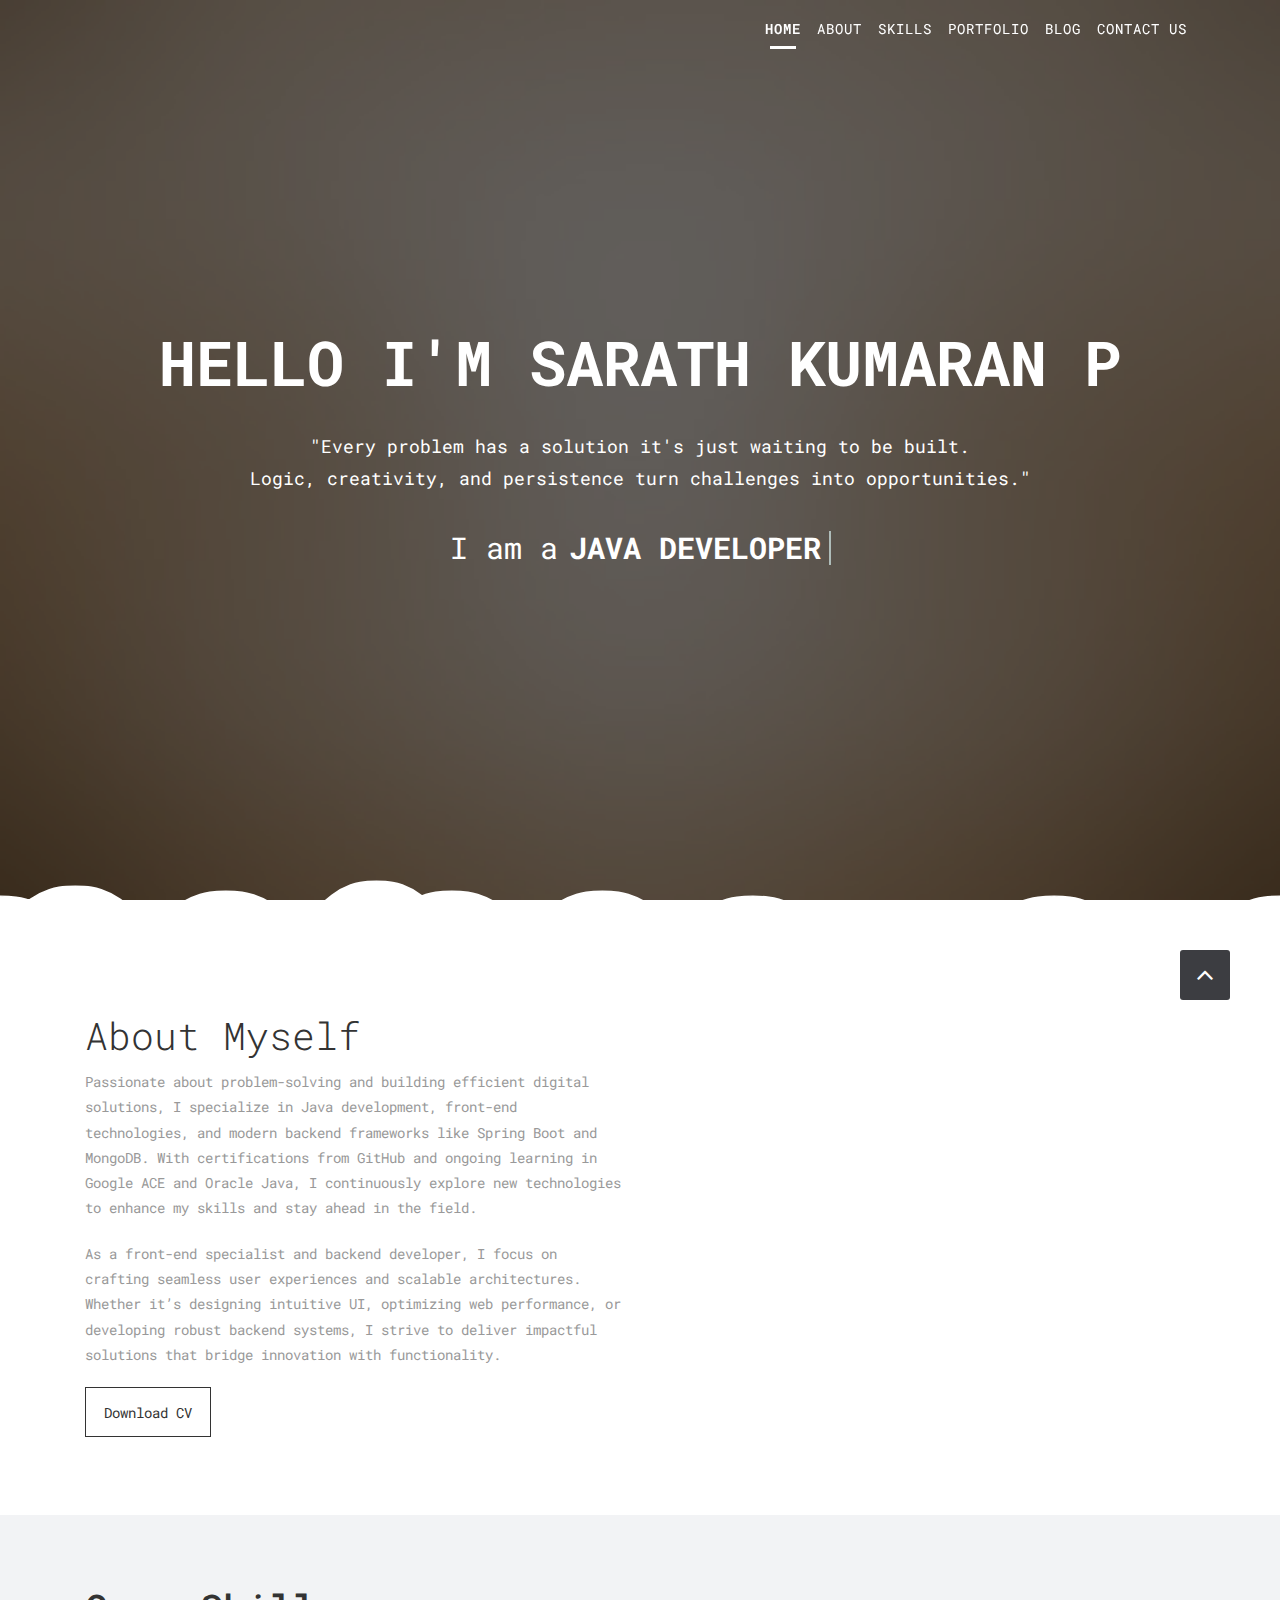
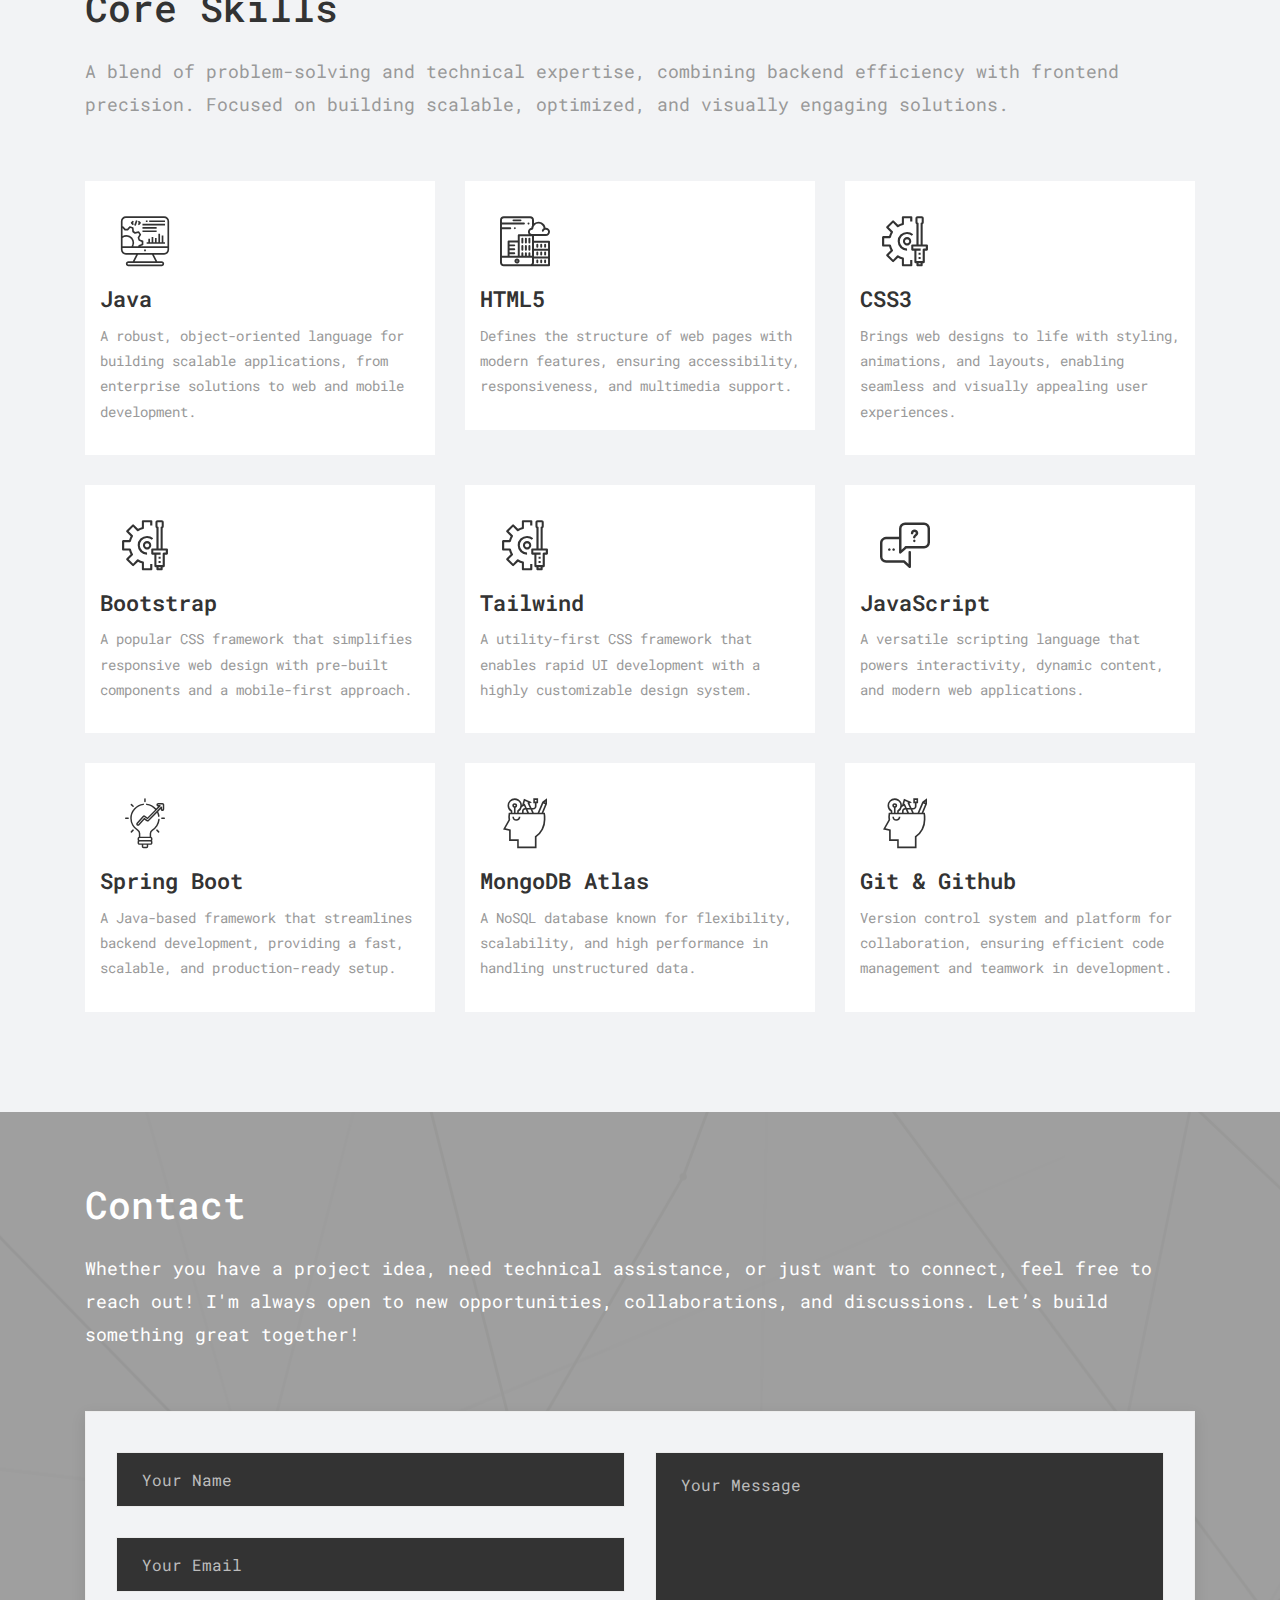
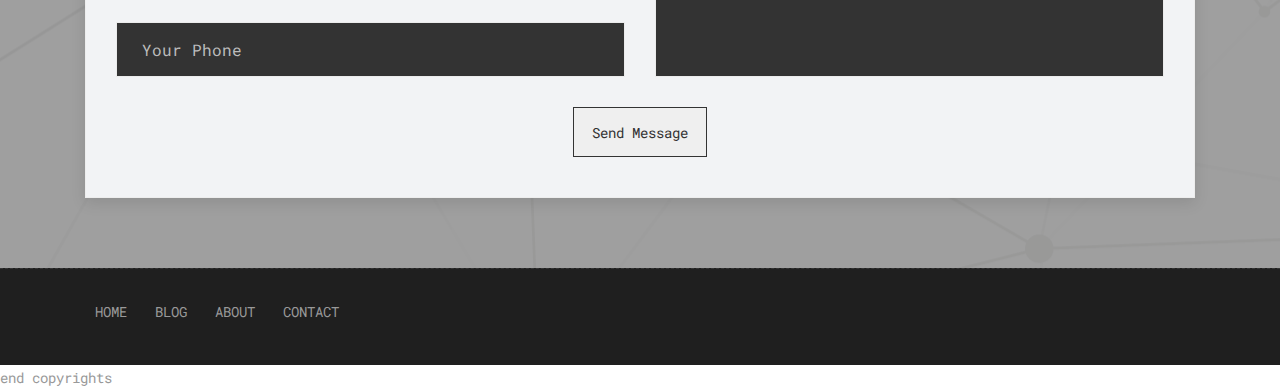
==== index.html @ d5996c84 "Domain Changes" ====
<!DOCTYPE html>
<html lang="en">

    <!-- Basic -->
    <meta charset="utf-8">
    <meta http-equiv="X-UA-Compatible" content="IE=edge">   
   
    <!-- Mobile Metas -->
    <meta name="viewport" content="width=device-width, minimum-scale=1.0, maximum-scale=1.0, user-scalable=no">
 
     <!-- Site Metas -->
    <title>Sarath Kumaran P</title>  
    <meta name="keywords" content="">
    <meta name="description" content="">
    <meta name="author" content="">

    <!-- Site Icons -->
    <link rel="shortcut icon" href="images/favicon.ico.jpeg" type="image/x-icon" />
    <link rel="apple-touch-icon" href="images/apple-touch-icon.png">

    <!-- Bootstrap CSS -->
    <link rel="stylesheet" href="css/bootstrap.min.css">
    <!-- Site CSS -->
    <link rel="stylesheet" href="style.css">
    <!-- Responsive CSS -->
    <link rel="stylesheet" href="css/responsive.css">
    <!-- Custom CSS -->
    <link rel="stylesheet" href="css/custom.css">
	<script src="js/modernizr.js"></script> <!-- Modernizr -->

    <!--[if lt IE 9]>
      <script src="https://oss.maxcdn.com/libs/html5shiv/3.7.0/html5shiv.js"></script>
      <script src="https://oss.maxcdn.com/libs/respond.js/1.4.2/respond.min.js"></script>
    <![endif]-->

</head>
<body id="page-top" class="politics_version">

    <!-- LOADER -->
    <div id="preloader">
        <div id="main-ld">
			<div id="loader"></div>  
		</div>
    </div><!-- end loader -->
    <!-- END LOADER -->
	
    <!-- Navigation -->
    <nav class="navbar navbar-expand-lg navbar-dark fixed-top" id="mainNav">
      <div class="container">
        <!-- <a class="navbar-brand js-scroll-trigger" href="#page-top">
			<img class="img-fluid" src="images/logo.png" alt="" />
		</a> -->
        <button class="navbar-toggler navbar-toggler-right" type="button" data-toggle="collapse" data-target="#navbarResponsive" aria-controls="navbarResponsive" aria-expanded="false" aria-label="Toggle navigation">
          Menu
          <i class="fa fa-bars"></i>
        </button>
        <div class="collapse navbar-collapse" id="navbarResponsive">
          <ul class="navbar-nav text-uppercase ml-auto">
            <li class="nav-item">
              <a class="nav-link js-scroll-trigger active" href="#home">Home</a>
            </li>
            <li class="nav-item">
              <a class="nav-link js-scroll-trigger" href="#about">About</a>
            </li>
            <li class="nav-item">
              <a class="nav-link js-scroll-trigger" href="#services">Skills</a>
            </li>
            <li class="nav-item">
              <a class="nav-link js-scroll-trigger" href="#portfolio">Portfolio</a>
            </li>
			<li class="nav-item">
              <a class="nav-link js-scroll-trigger" href="#blog">Blog</a>
            </li>
			<li class="nav-item">
              <a class="nav-link js-scroll-trigger" href="#contact">Contact Us</a>
            </li>
          </ul>
        </div>
      </div>
    </nav>
	
	<section id="home" class="main-banner parallaxie" style="background: url('images/banner.jpeg')">
		<div class="heading">
			<h1>Hello I'm Sarath Kumaran P</h1>
			<p>"Every problem has a solution it's just waiting to be built. <br>
                Logic, creativity, and persistence turn challenges into opportunities."</p>
			<h3 class="cd-headline clip is-full-width">
				<span>I am a </span>
				<span class="cd-words-wrapper">
					<b class="is-visible">Java Developer</b>
					<b>Web Developer</b>
					<b>Backend Developer</b>
					<b>Web Designer</b>
				</span>
			</h3>
		</div>
	</section>

	<svg id="clouds" class="hidden-xs" xmlns="http://www.w3.org/2000/svg" version="1.1" width="100%" height="100" viewBox="0 0 85 100" preserveAspectRatio="none">
        <path d="M-5 100 Q 0 20 5 100 Z
            M0 100 Q 5 0 10 100
            M5 100 Q 10 30 15 100
            M10 100 Q 15 10 20 100
            M15 100 Q 20 30 25 100
            M20 100 Q 25 -10 30 100
            M25 100 Q 30 10 35 100
            M30 100 Q 35 30 40 100
            M35 100 Q 40 10 45 100
            M40 100 Q 45 50 50 100
            M45 100 Q 50 20 55 100
            M50 100 Q 55 40 60 100
            M55 100 Q 60 60 65 100
            M60 100 Q 65 50 70 100
            M65 100 Q 70 20 75 100
            M70 100 Q 75 45 80 100
            M75 100 Q 80 30 85 100
            M80 100 Q 85 20 90 100
            M85 100 Q 90 50 95 100
            M90 100 Q 95 25 100 100
            M95 100 Q 100 15 105 100 Z">
        </path>
    </svg>

    <div id="about" class="section wb">
        <div class="container">
            <div class="row">
                <div class="col-md-6">
                    <div class="message-box">                        
                        <h2>About Myself</h2>
                        <p> Passionate about problem-solving and building efficient digital solutions, I specialize in Java development, front-end technologies, and modern backend frameworks like Spring Boot and MongoDB. With certifications from GitHub and ongoing learning in Google ACE and Oracle Java, I continuously explore new technologies to enhance my skills and stay ahead in the field. </p>
						<p>As a front-end specialist and backend developer, I focus on crafting seamless user experiences and scalable architectures. Whether it’s designing intuitive UI, optimizing web performance, or developing robust backend systems, I strive to deliver impactful solutions that bridge innovation with functionality.</p>

                        <a href="#" class="sim-btn btn-hover-new" data-text="Download CV"><span>Download CV</span></a>
                    </div><!-- end messagebox -->
                </div>

                <div class="col-md-6">
                    <div class="right-box-pro wow fadeIn">
                        <img src="images/pic.jpeg" alt="" class="img-fluid img-rounded">
                    </div><!-- end media -->
                </div>
            </div>
        </div>
        
    </div>
    
	
    <div id="services" class="section lb">
        <div class="container">
            <div class="section-title text-left">
                <h3>Core Skills</h3>
                <p>A blend of problem-solving and technical expertise, combining backend efficiency with frontend precision. Focused on building scalable, optimized, and visually engaging solutions.</p>
            </div>
            

            <div class="row">
				<div class="col-md-4">
                    <div class="services-inner-box">
						<div class="ser-icon">
							<i class="flaticon-seo"></i>
						</div>
						<h2>Java</h2>
						<p>A robust, object-oriented language for building scalable applications, from enterprise solutions to web and mobile development.</p>
					</div>
                </div>
                <div class="col-md-4">
                    <div class="services-inner-box">
						<div class="ser-icon">
							<i class="flaticon-development"></i>
						</div>
						<h2>HTML5</h2>
						<p>Defines the structure of web pages with modern features, ensuring accessibility, responsiveness, and multimedia support.</p>
					</div>
                </div>
				<div class="col-md-4">
                    <div class="services-inner-box">
						<div class="ser-icon">
							<i class="flaticon-process"></i>
						</div>
						<h2>CSS3</h2>
						<p>Brings web designs to life with styling, animations, and layouts, enabling seamless and visually appealing user experiences.</p>
					</div>
                </div>
                <div class="col-md-4">
                    <div class="services-inner-box">
						<div class="ser-icon">
							<i class="flaticon-process"></i>
						</div>
						<h2>Bootstrap</h2>
						<p>A popular CSS framework that simplifies responsive web design with pre-built components and a mobile-first approach.</p>
					</div>
                </div>
                <div class="col-md-4">
                    <div class="services-inner-box">
						<div class="ser-icon">
							<i class="flaticon-process"></i>
						</div>
						<h2>Tailwind</h2>
						<p>A utility-first CSS framework that enables rapid UI development with a highly customizable design system.</p>
					</div>
                </div>
				<div class="col-md-4">
                    <div class="services-inner-box">
						<div class="ser-icon">
							<i class="flaticon-discuss-issue"></i>
						</div>
						<h2>JavaScript</h2>
						<p>A versatile scripting language that powers interactivity, dynamic content, and modern web applications.</p>
					</div>
                </div>
				<div class="col-md-4">
                    <div class="services-inner-box">
						<div class="ser-icon">
							<i class="flaticon-idea"></i>
						</div>
						<h2>Spring Boot</h2>
						<p>A Java-based framework that streamlines backend development, providing a fast, scalable, and production-ready setup.</p>
					</div>
                </div>
				<div class="col-md-4">
                    <div class="services-inner-box">
						<div class="ser-icon">
							<i class="flaticon-idea-1"></i>
						</div>
						<h2>MongoDB Atlas</h2>
						<p>A NoSQL database known for flexibility, scalability, and high performance in handling unstructured data.</p>
					</div>
                </div>
                <div class="col-md-4">
                    <div class="services-inner-box">
						<div class="ser-icon">
							<i class="flaticon-idea-1"></i>
						</div>
						<h2>Git & Github</h2>
						<p>Version control system and platform for collaboration, ensuring efficient code management and teamwork in development.</p>
					</div>
                </div>
            </div>
        </div>
        
    </div>
    
	
	<!-- <div id="portfolio" class="section lb">
		<div class="container">
			<div class="section-title text-left">
                <h3>Portfolio</h3>
                <p>Quisque eget nisl id nulla sagittis auctor quis id. Aliquam quis vehicula enim, non aliquam risus.</p>
            </div>
            
			
			<div class="gallery-menu row">
				<div class="col-md-12">
					<div class="button-group filter-button-group text-left">
						<button class="active" data-filter="*">All</button>
						<button data-filter=".gal_a">Web Development</button>
						<button data-filter=".gal_b">Creative Design</button>
						<button data-filter=".gal_c">Graphic Design</button>
					</div>
				</div>
			</div>
			
			<div class="gallery-list row">
				<div class="col-md-4 col-sm-6 gallery-grid gal_a gal_b">
					<div class="gallery-single fix">
						<img src="uploads/gallery_img-01.jpg" class="img-fluid" alt="Image">
						<div class="img-overlay">
							<a href="uploads/gallery_img-01.jpg" data-rel="prettyPhoto[gal]" class="hoverbutton global-radius"><i class="fa fa-picture-o"></i></a>
						</div>
					</div>
				</div>
				
				<div class="col-md-4 col-sm-6 gallery-grid gal_c gal_b">
					<div class="gallery-single fix">
						<img src="uploads/gallery_img-02.jpg" class="img-fluid" alt="Image">
						<div class="img-overlay">
							<a href="uploads/gallery_img-02.jpg" data-rel="prettyPhoto[gal]" class="hoverbutton global-radius"><i class="fa fa-picture-o"></i></a>
						</div>
					</div>
				</div>
				
				<div class="col-md-4 col-sm-6 gallery-grid gal_a gal_c">
					<div class="gallery-single fix">
						<img src="uploads/gallery_img-03.jpg" class="img-fluid" alt="Image">
						<div class="img-overlay">
							<a href="uploads/gallery_img-03.jpg" data-rel="prettyPhoto[gal]" class="hoverbutton global-radius"><i class="fa fa-picture-o"></i></a>
						</div>
					</div>
				</div>
				
				<div class="col-md-4 col-sm-6 gallery-grid gal_b gal_a">
					<div class="gallery-single fix">
						<img src="uploads/gallery_img-04.jpg" class="img-fluid" alt="Image">
						<div class="img-overlay">
							<a href="uploads/gallery_img-04.jpg" data-rel="prettyPhoto[gal]" class="hoverbutton global-radius"><i class="fa fa-picture-o"></i></a>
						</div>
					</div>
				</div>
				
				<div class="col-md-4 col-sm-6 gallery-grid gal_a gal_c">
					<div class="gallery-single fix">
						<img src="uploads/gallery_img-05.jpg" class="img-fluid" alt="Image">
						<div class="img-overlay">
							<a href="uploads/gallery_img-05.jpg" data-rel="prettyPhoto[gal]" class="hoverbutton global-radius"><i class="fa fa-picture-o"></i></a>
						</div>
					</div>
				</div>
				
				<div class="col-md-4 col-sm-6 gallery-grid gal_c gal_a">
					<div class="gallery-single fix">
						<img src="uploads/gallery_img-06.jpg" class="img-fluid" alt="Image">
						<div class="img-overlay">
							<a href="uploads/gallery_img-06.jpg" data-rel="prettyPhoto[gal]" class="hoverbutton global-radius"><i class="fa fa-picture-o"></i></a>
						</div>
					</div>
				</div>
			</div>
			</div>
		</div>
	</div>
	
	 <div id="testimonials" class="section wb">
        <div class="container">
            <div class="section-title text-left">
                <h3>Testimonials</h3>
                <p>We thanks for all our awesome testimonials! There are hundreds of our happy customers! </p>
            </div>
            

            <div class="row">
                <div class="col-md-12 col-sm-12">
                    <div class="testi-carousel owl-carousel owl-theme">
                        <div class="testimonial clearfix">
                            <div class="desc">
                                <h3><i class="fa fa-quote-left"></i> Wonderful Support!</h3>
                                <p class="lead">They have got my project on time with the competition with a sed highly skilled, and experienced & professional team.</p>
                            </div>
                            <div class="testi-meta">
                                <img src="uploads/testi_01.png" alt="" class="img-fluid alignleft">
                                <h4>James Fernando <small>- Manager of Racer</small></h4>
                            </div>
                            
                            
                        </div>
                        
                        

                        <div class="testimonial clearfix">
                            <div class="desc">
                                <h3><i class="fa fa-quote-left"></i> Awesome Services!</h3>
                                <p class="lead">Explain to you how all this mistaken idea of denouncing pleasure and praising pain was born and I will give you completed.</p>
                            </div>
                            <div class="testi-meta">
                                <img src="uploads/testi_02.png" alt="" class="img-fluid alignleft">
                                <h4>Jacques Philips <small>- Designer</small></h4>
                            </div>
                            
                            
                        </div>
                        
                        

                        <div class="testimonial clearfix">
                            <div class="desc">
                                <h3><i class="fa fa-quote-left"></i> Great & Talented Team!</h3>
                                <p class="lead">The master-builder of human happines no one rejects, dislikes avoids pleasure itself, because it is very pursue pleasure. </p>
                            </div>
                            <div class="testi-meta">
                                <img src="uploads/testi_03.png" alt="" class="img-fluid alignleft">
                                <h4>Venanda Mercy <small>- Newyork City</small></h4>
                            </div>
                            
                            
                        </div>
                        
                        
                        <div class="testimonial clearfix">
                            <div class="desc">
                                <h3><i class="fa fa-quote-left"></i> Wonderful Support!</h3>
                                <p class="lead">They have got my project on time with the competition with a sed highly skilled, and experienced & professional team.</p>
                            </div>
                            <div class="testi-meta">
                                <img src="uploads/testi_01.png" alt="" class="img-fluid alignleft">
                                <h4>James Fernando <small>- Manager of Racer</small></h4>
                            </div>
                            
                            
                        </div>
                        
                        

                        <div class="testimonial clearfix">
                            <div class="desc">
                                <h3><i class="fa fa-quote-left"></i> Awesome Services!</h3>
                                <p class="lead">Explain to you how all this mistaken idea of denouncing pleasure and praising pain was born and I will give you completed.</p>
                            </div>
                            <div class="testi-meta">
                                <img src="uploads/testi_02.png" alt="" class="img-fluid alignleft">
                                <h4>Jacques Philips <small>- Designer</small></h4>
                            </div>
                            
                            
                        </div>
                        
                        

                        <div class="testimonial clearfix">
                            <div class="desc">
                                <h3><i class="fa fa-quote-left"></i> Great & Talented Team!</h3>
                                <p class="lead">The master-builder of human happines no one rejects, dislikes avoids pleasure itself, because it is very pursue pleasure. </p>
                            </div>
                            <div class="testi-meta">
                                <img src="uploads/testi_03.png" alt="" class="img-fluid alignleft">
                                <h4>Venanda Mercy <small>- Newyork City</small></h4>
                            </div>
                            
                            
                        </div>
                        
                    </div>
                    
                </div>
            </div>
        </div>
        
    </div>
	
	<div id="blog" class="section lb">
		<div class="container">
			<div class="section-title text-left">
                <h3>Blog</h3>
                <p>Quisque eget nisl id nulla sagittis auctor quis id. Aliquam quis vehicula enim, non aliquam risus.</p>
            </div>
			
			<div class="row">
				<div class="col-md-4 col-sm-6 col-lg-4">
					<div class="post-box">
						<div class="post-thumb">
							<img src="uploads/blog-01.jpg" class="img-fluid" alt="post-img" />
							<div class="date">
								<span>06</span>
								<span>Aug</span>
							</div>
						</div>
						<div class="post-info">
							<h4>Quisque auctor lectus interdum nisl accumsan venenatis.</h4>
							<ul>
                                <li>by admin</li>
                                <li>Apr 21, 2018</li>
                                <li><a href="#"><b> Comments</b></a></li>
                            </ul>
							<p>Etiam materials ut mollis tellus, vel posuere nulla. Etiam sit amet massa sodales aliquam at eget quam. Integer ultricies et magna quis.</p>
						</div>
					</div>
				</div>
				<div class="col-md-4 col-sm-6 col-lg-4">
					<div class="post-box">
						<div class="post-thumb">
							<img src="uploads/blog-02.jpg" class="img-fluid" alt="post-img" />
							<div class="date">
								<span>06</span>
								<span>Aug</span>
							</div>
						</div>
						<div class="post-info">
							<h4>Quisque auctor lectus interdum nisl accumsan venenatis.</h4>
							<ul>
                                <li>by admin</li>
                                <li>Apr 21, 2018</li>
                                <li><a href="#"><b> Comments</b></a></li>
                            </ul>
							<p>Etiam materials ut mollis tellus, vel posuere nulla. Etiam sit amet massa sodales aliquam at eget quam. Integer ultricies et magna quis.</p>
						</div>
					</div>
				</div>
				<div class="col-md-4 col-sm-6 col-lg-4">
					<div class="post-box">
						<div class="post-thumb">
							<img src="uploads/blog-03.jpg" class="img-fluid" alt="post-img" />
							<div class="date">
								<span>06</span>
								<span>Aug</span>
							</div>
						</div>
						<div class="post-info">
							<h4>Quisque auctor lectus interdum nisl accumsan venenatis.</h4>
							<ul>
                                <li>by admin</li>
                                <li>Apr 21, 2018</li>
                                <li><a href="#"><b> Comments</b></a></li>
                            </ul>
							<p>Etiam materials ut mollis tellus, vel posuere nulla. Etiam sit amet massa sodales aliquam at eget quam. Integer ultricies et magna quis.</p>
						</div>
					</div>
				</div>
			</div>
			
		</div>
	</div> -->

    <div id="contact" class="section db">
        <div class="container">
            <div class="section-title text-left">
                <h3>Contact</h3>
                <p>Whether you have a project idea, need technical assistance, or just want to connect, feel free to reach out! I'm always open to new opportunities, collaborations, and discussions. Let’s build something great together!</p>
            </div>
            

            <div class="row">
                <div class="col-md-12">
                    <div class="contact_form">
                        <div id="message"></div>
                        <form id="contactForm" name="sentMessage" novalidate="novalidate">
							<div class="row">
								<div class="col-md-6">
									<div class="form-group">
										<input class="form-control" id="name" type="text" placeholder="Your Name" required="required" data-validation-required-message="Please enter your name.">
										<p class="help-block text-danger"></p>
									</div>
									<div class="form-group">
										<input class="form-control" id="email" type="email" placeholder="Your Email" required="required" data-validation-required-message="Please enter your email address.">
										<p class="help-block text-danger"></p>
									</div>
									<div class="form-group">
										<input class="form-control" id="phone" type="tel" placeholder="Your Phone" required="required" data-validation-required-message="Please enter your phone number.">
										<p class="help-block text-danger"></p>
									</div>
								</div>
								<div class="col-md-6">
									<div class="form-group">
										<textarea class="form-control" id="message" placeholder="Your Message" required="required" data-validation-required-message="Please enter a message."></textarea>
										<p class="help-block text-danger"></p>
									</div>
								</div>
								<div class="clearfix"></div>
								<div class="col-lg-12 text-center">
									<div id="success"></div>
									<button id="sendMessageButton" class="sim-btn btn-hover-new" data-text="Send Message" type="submit">Send Message</button>
								</div>
							</div>
						</form>
                    </div>
                </div>
            </div>
        </div>
        
    </div>
    

    <div class="copyrights">
        <div class="container">
            <div class="footer-distributed">
                <div class="footer-left">
                    <p class="footer-links">
                        <a href="#">Home</a>
                        <a href="#">Blog</a>
                        <a href="#">About</a>
                        <a href="#">Contact</a>
                    </p>
                </div>
            </div>
        </div>
        
    </div>end copyrights

    <a href="#" id="scroll-to-top" class="dmtop global-radius"><i class="fa fa-angle-up"></i></a>

    <!-- ALL JS FILES -->
    <script src="js/all.js"></script>
	<!-- Camera Slider -->
	<script src="js/jquery.mobile.customized.min.js"></script>
	<script src="js/jquery.easing.1.3.js"></script> 
	<script src="js/parallaxie.js"></script>
	<script src="js/headline.js"></script>
	<!-- Contact form JavaScript -->
    <script src="js/jqBootstrapValidation.js"></script>
    <script src="js/contact_me.js"></script>
    <!-- ALL PLUGINS -->
    <script src="js/custom.js"></script>
    <script src="js/jquery.vide.js"></script>

</body>
</html>
---- style.css ----
/*------------------------------------------------------------------
    Version: 1.0
-------------------------------------------------------------------*/

/*------------------------------------------------------------------
    IMPORT FONTS
-------------------------------------------------------------------*/

@import url('https://fonts.googleapis.com/css?family=Roboto+Mono:300,400,500,700');

/*------------------------------------------------------------------
    IMPORT FILES
-------------------------------------------------------------------*/

@import url(css/animate.css);
@import url(css/camera.css);
@import url(css/flaticon.css);
@import url(css/prettyPhoto.css);
@import url(css/owl.carousel.css);
@import url(css/font-awesome.min.css);

/*------------------------------------------------------------------
    SKELETON
-------------------------------------------------------------------*/

body {
    color: #999999;
    font-size: 14px;
    font-family: 'Roboto Mono', monospace;
    line-height: 1.80857;
}

html, body{
	height: 100%;
}

body.demos .section {
    background: url(images/bg.png) repeat top center #f2f3f5;
}

body.demos .section-title img {
    max-width: 280px;
    display: block;
    margin: 10px auto;
}

body.demos .service-widget h3 {
    border-bottom: 1px solid #ededed;
    font-size: 18px;
    padding: 20px 0;
    background-color: #ffffff;
}

body.demos .service-widget {
    margin: 0 0 30px;
    padding: 30px;
    background-color: #fff
}

body.demos .container-fluid {
    max-width: 1080px
}

a {
    color: #1f1f1f;
    text-decoration: none !important;
    outline: none !important;
    -webkit-transition: all .3s ease-in-out;
    -moz-transition: all .3s ease-in-out;
    -ms-transition: all .3s ease-in-out;
    -o-transition: all .3s ease-in-out;
    transition: all .3s ease-in-out;
}

h1,
h2,
h3,
h4,
h5,
h6 {
    letter-spacing: 0;
    font-weight: normal;
    position: relative;
    padding: 0 0 10px 0;
    font-weight: normal;
    line-height: 120% !important;
    color: #333333;
    margin: 0
}

h1 {
    font-size: 24px
}

h2 {
    font-size: 22px
}

h3 {
    font-size: 18px
}

h4 {
    font-size: 16px
}

h5 {
    font-size: 14px
}

h6 {
    font-size: 13px
}

h1 a,
h2 a,
h3 a,
h4 a,
h5 a,
h6 a {
    color: #212121;
    text-decoration: none!important;
    opacity: 1
}

h1 a:hover,
h2 a:hover,
h3 a:hover,
h4 a:hover,
h5 a:hover,
h6 a:hover {
    opacity: .8
}

a {
    color: #222222;
    text-decoration: none;
    outline: none;
}

a,
.btn {
    text-decoration: none !important;
    outline: none !important;
    -webkit-transition: all .3s ease-in-out;
    -moz-transition: all .3s ease-in-out;
    -ms-transition: all .3s ease-in-out;
    -o-transition: all .3s ease-in-out;
    transition: all .3s ease-in-out;
}

.btn-custom {
    margin-top: 20px;
    background-color: transparent !important;
    border: 2px solid #ddd;
    padding: 12px 40px;
    font-size: 16px;
}

.lead {
    font-size: 18px;
    line-height: 30px;
    color: #767676;
    margin: 0;
    padding: 0;
}

blockquote {
    margin: 20px 0 20px;
    padding: 30px;
}

ul, li, ol{
	margin: 0px;
	list-style: none;
	padding: 0px;
}


/*------------------------------------------------------------------
    WP CORE
-------------------------------------------------------------------*/

.first {
    clear: both
}

.last {
    margin-right: 0
}

.alignnone {
    margin: 5px 20px 20px 0;
}

.aligncenter,
div.aligncenter {
    display: block;
    margin: 5px auto 5px auto;
}

.alignright {
    float: right;
    margin: 10px 0 20px 20px;
}

.alignleft {
    float: left;
    margin: 10px 20px 20px 0;
}

a img.alignright {
    float: right;
    margin: 10px 0 20px 20px;
}

a img.alignnone {
    margin: 10px 20px 20px 0;
}

a img.alignleft {
    float: left;
    margin: 10px 20px 20px 0;
}

a img.aligncenter {
    display: block;
    margin-left: auto;
    margin-right: auto
}

.wp-caption {
    background: #fff;
    border: 1px solid #f0f0f0;
    max-width: 96%;
    /* Image does not overflow the content area */
    padding: 5px 3px 10px;
    text-align: center;
}

.wp-caption.alignnone {
    margin: 5px 20px 20px 0;
}

.wp-caption.alignleft {
    margin: 5px 20px 20px 0;
}

.wp-caption.alignright {
    margin: 5px 0 20px 20px;
}

.wp-caption img {
    border: 0 none;
    height: auto;
    margin: 0;
    max-width: 98.5%;
    padding: 0;
    width: auto;
}

.wp-caption p.wp-caption-text {
    font-size: 11px;
    line-height: 17px;
    margin: 0;
    padding: 0 4px 5px;
}


/* Text meant only for screen readers. */

.screen-reader-text {
    clip: rect(1px, 1px, 1px, 1px);
    position: absolute !important;
    height: 1px;
    width: 1px;
    overflow: hidden;
}

.screen-reader-text:focus {
    background-color: #f1f1f1;
    border-radius: 3px;
    box-shadow: 0 0 2px 2px rgba(0, 0, 0, 0.6);
    clip: auto !important;
    color: #21759b;
    display: block;
    font-size: 14px;
    font-size: 0.875rem;
    font-weight: bold;
    height: auto;
    left: 5px;
    line-height: normal;
    padding: 15px 23px 14px;
    text-decoration: none;
    top: 5px;
    width: auto;
    z-index: 100000;
    /* Above WP toolbar. */
}


/*------------------------------------------------------------------
    HEADER
-------------------------------------------------------------------*/

.navbar-dark .navbar-nav .nav-link{
	color: #ffffff;
	letter-spacing: 1px;
	font-size: 14px;
	position: relative;
}
.navbar-dark .navbar-nav .nav-link:hover{
	color: #ffffff;
}
.navbar-dark .navbar-nav .nav-link.active{
	font-weight: 600;
}
.navbar-dark .navbar-nav .nav-link::after {
    content: '';
    width: 0;
    height: 3px;
    background: #ffffff;
    position: absolute;
    bottom: 0;
    left: 0;
	right: 0;
	text-align: center;
	margin: 0 auto;
    border-radius: 0px;
    -webkit-transition: all .5s;
    transition: all .5s;
    z-index: -1;
}
.navbar-dark .navbar-nav .nav-link.active::after {
	width: 50%;
}

/*------------------------------------------------------------------
    SECTIONS
-------------------------------------------------------------------*/
.main-banner{
	height: 100%;
	position: relative;
}

.main-banner{
	display: table;
    width: 100%;
	text-align: center;
}
.main-banner::after {
    content: " ";
    position: absolute;
    top: 0;
    bottom: 0;
    left: 0;
    right: 0;
    background-color: #000;
    z-index: 0;
    opacity: .6;
}
.heading{
	color: #fff;
	display: table-cell;
	vertical-align: middle;
	position: relative;
	z-index: 1;
}
.heading h1{
	color: #ffffff;
	font-weight: 700;
	font-size: 62px;
	text-transform: uppercase;
}
.heading p{
	font-size: 18px;
	padding: 20px 0px;
}

.heading h3{
	color: ffffff;
}

.cd-words-wrapper {
  display: inline-block;
  position: relative;
  text-align: left;
}
.cd-words-wrapper b {
  display: inline-block;
  position: absolute;
  white-space: nowrap;
  left: 0;
  top: 0;
}
.cd-words-wrapper b.is-visible {
  position: relative;
}
.no-js .cd-words-wrapper b {
  opacity: 0;
}
.no-js .cd-words-wrapper b.is-visible {
  opacity: 1;
}

/* -------------------------------- 

xclip 

-------------------------------- */
.cd-headline.clip span {
  display: inline-block;
  padding: .2em 0;
  color: #ffffff;
  font-size: 30px;
}
.cd-headline.clip span b{
	text-transform: uppercase;
}
.cd-headline.clip .cd-words-wrapper {
  overflow: hidden;
  vertical-align: top;
}
.cd-headline.clip .cd-words-wrapper::after {
  /* line */
  content: '';
  position: absolute;
  top: 0;
  right: 0;
  width: 2px;
  height: 100%;
  background-color: #aebcb9;
}
.cd-headline.clip b {
  opacity: 0;
}
.cd-headline.clip b.is-visible {
  opacity: 1;
}


#mainNav.navbar-shrink {
    padding-top: 10px;
    padding-bottom: 10px;
    background-color: #333333;
}

#clouds{
	margin-top: -5%;
	position: relative;
	z-index: 1;
}
#clouds path {
    fill: #ffffff;
    bottom: -10px;
    overflow: hidden;
    stroke: #ffffff;
}

.section {
    display: block;
    position: relative;
    overflow: hidden;
    padding: 70px 0;
}

.noover {
    overflow: visible;
}

.noover .btn-dark {
    border: 0 !important;
}

.nopad {
    padding: 0;
}

.nopadtop {
    padding-top: 0;
}

.section.wb {
    background-color: #ffffff;
}

.section.lb {
    background-color: #f2f3f5;
}

.section.db {
    background-color: #111111;
}

.section.color1 {
    background-color: #448AFF;
}

.first-section {
    display: block;
    position: relative;
    overflow: hidden;
    padding: 16em 0 13em;
}

.first-section h2 {
    color: #ffffff;
    font-size: 68px;
    font-weight: 300;
    text-transform: capitalize;
    display: block;
    margin: 0;
    padding: 0 0 30px;
    position: relative;
}

.first-section .lead {
    font-size: 21px;
    font-weight: 300;
    padding: 0 0 40px;
    margin: 0;
    line-height: inherit;
    color: #ffffff;
}

.macbookright {
    width: 980px;
    position: absolute;
    right: -15%;
    bottom: -6%;
}

.section-title {
    display: block;
    position: relative;
    margin-bottom: 60px;
}

.section-title p {
    color: #999;
    font-weight: 400;
    font-size: 18px;
    line-height: 33px;
    margin: 0;
}

.section-title h3 {
    font-size: 38px;
    font-weight: 500;
    line-height: 62px;
    margin: 0 0 25px;
    padding: 0;
    text-transform: none;
}

.section.colorsection p,
.section.colorsection h3,
.section.db h3 {
    color: #ffffff;
}



.btn-hover-new{
	color: #333333;
	-webkit-transition: all 0.5s;
	-moz-transition: all 0.5s;
	-o-transition: all 0.5s;
	transition: all 0.5s;
	position: relative;
	border: 1px solid #333333;
	overflow: hidden;
	padding: 0px 18px;
	display: inline-block;
}

.sim-btn{
	line-height: 50px;
	height: 50px;
	text-align: center;
	margin-right: auto;
	margin-left: auto;
	margin-top: 0px;
	cursor: pointer;
}

.btn-hover-new::after {
    content: attr(data-text);
    position: absolute;
    width: 100%;
    height: 100%;
    top: 0;
    left: 0;
    opacity: 0;
    -webkit-transform: translate(-30%, 0);
    transform: translate(-30%, 0);
    -webkit-transition: all 0.3s;
    -moz-transition: all 0.3s;
    -o-transition: all 0.3s;
    transition: all 0.3s;
}

.btn-hover-new span {
    -webkit-transition: all 0.3s;
    -moz-transition: all 0.3s;
    -o-transition: all 0.3s;
    transition: all 0.3s;
}

.btn-hover-new:hover{
	color: #ffffff;
	background-color: #333333;
}
.btn-hover-new:hover > span {
    opacity: 0;
    -webkit-transform: translate(0px,40px);
    transform: translate(0px,40px);
}
.btn-hover-new:hover::after {
    opacity: 1;
    -webkit-transform: translate(0, 0);
    transform: translate(0, 0);
}




.right-box-pro{
	position: relative;
	-webkit-box-shadow: 0px 0px 30px -4px rgba(0, 0, 0, 0.3);
	box-shadow: 0px 0px 30px -4px rgba(0, 0, 0, 0.3);
}
.right-box-pro img{
	position: relative;
	z-index: 2;
}
.right-box-pro::before {
    content: "";
    background: url(images/country-quilt-dark.png);
    width: 100%;
    height: 100%;
    position: absolute;
    bottom: -20px;
    right: -20px;
    z-index: 0;
}



.services-inner-box{
	padding: 15px;
	background: #ffffff;
	margin-bottom: 30px;
}
.ser-icon{
	width: 90px;
	height: 90px;
	text-align: center;
	line-height: 90px;
}
.ser-icon i{
	font-size: 50px;
	color: #333333;
}
.services-inner-box h2{
	font-size: 22px;
	font-weight: 600;
}


/*------------------------------------------------------------------
    PORTFOLIO
-------------------------------------------------------------------*/

.item-h2,
.item-h1 {
    height: 100% !important;
    height: auto !important;
}

.isotope-item {
    z-index: 2;
    padding: 0;
}

.isotope-hidden.isotope-item {
    pointer-events: none;
    z-index: 1;
}

.isotope,
.isotope .isotope-item {
    /* change duration value to whatever you like */
    -webkit-transition-duration: 0.8s;
    -moz-transition-duration: 0.8s;
    transition-duration: 0.8s;
}

.isotope {
    -webkit-transition-property: height, width;
    -moz-transition-property: height, width;
    transition-property: height, width;
}

.isotope .isotope-item {
    -webkit-transition-property: -webkit-transform, opacity;
    -moz-transition-property: -moz-transform, opacity;
    transition-property: transform, opacity;
}

.portfolio-filter ul {
    padding: 0;
    z-index: 2;
    display: block;
    position: relative;
    margin: 0;
}

.portfolio-filter ul li {
    border-radius: 0;
    display: inline-block;
    margin: 0 5px 0 0;
    text-decoration: none;
    text-transform: uppercase;
    vertical-align: middle;
}

.portfolio-filter ul li:last-child:after {
    content: "";
}

.portfolio-filter ul li .btn-dark {
    box-shadow: none;
    background-color: transparent;
    border: 1px solid #e6e7e6 !important;
    color: #1f1f1f;
    font-weight: 400;
    font-size: 13px;
    padding: 10px 30px;
}

.da-thumbs {
    list-style: none;
    position: relative;
    padding: 0;
}

.da-thumbs .pitem {
    margin: 0;
    padding: 15px;
    position: relative;
}

.da-thumbs .pitem a,
.da-thumbs .pitem a img {
    display: block;
    position: relative;
}

.da-thumbs .pitem a {
    overflow: hidden;
}

.da-thumbs .pitem a div {
    position: absolute;
    background-color: rgba(0, 0, 0, 0.8);
    width: 100%;
    height: 100%;
}

.da-thumbs .pitem a div h3 {
    display: block;
    color: #ffffff;
    font-size: 20px;
    padding: 30px 15px;
    text-transform: capitalize;
    font-weight: normal;
}

.da-thumbs .pitem a div h3 small {
    display: block;
    color: #ffffff;
    margin-top: 5px;
    font-size: 13px;
    font-weight: 300;
}

.da-thumbs .pitem a div i {
    background-color: #1f1f1f;
    position: absolute;
    color: #ffffff !important;
    bottom: 0;
    font-size: 15px;
    z-index: 12;
    right: 0;
    width: 40px;
    height: 40px;
    line-height: 40px;
    text-align: center;
}


/*------------------------------------------------------------------
    TESTIMONIALS
-------------------------------------------------------------------*/

.logos img {
    margin: auto;
    display: block;
    text-align: center;
    width: 100%;
    opacity: 0.3;
}

.logos img:hover {
    opacity: 0.5;
}

.desc h3 i {
    color: #cccccc;
    font-size: 37px;
    vertical-align: middle;
    margin-right: 12px;
}

.desc {
    padding: 30px;
    position: relative;
    background: #000;
    border: 1px solid #111111;
}

.testi-meta {
    display: block;
    margin-top: 20px;
}

.testimonial h4 {
    font-size: 18px;
    color: #333333;
    padding: 13px 0 0;
}

.testimonial img {
    max-width: 55px;
}

.testimonial small {
    margin-top: 7px;
    font-size: 16px;
    display: block;
}

.testimonial {
    background-color: transparent;
}

.testimonial h3 {
    padding: 0 0 10px;
    font-size: 20px;
    font-weight: 600;
	color: #ffffff;
}

.testimonial small,
.testimonial .lead {
    background-color: transparent;
    color: #aaa;
    display: block;
    font-size: 16px;
    font-style: normal;
    line-height: 30px;
    margin: 0;
    padding: 0;
    position: relative;
}

.testimonial p:after {
    display: none;
}


/*------------------------------------------------------------------
    PRICING TABLES
-------------------------------------------------------------------*/

.pricing-table {
    margin: 50px 0 0 0;
    background: #fff;
    box-shadow: 0 5px 14px rgba(0, 0, 0, 0.1);
}

.pricing-table i {
    width: 30px;
    color: #c2c2c2;
    display: inline-block;
    margin-right: 10px;
    padding-right: 5px;
    border-right: 1px solid #ececec;
}

.pricing-table .btn-dark {
    padding: 10px 24px;
    font-size: 15px;
}

.pricing-table strong {
    font-weight: 600;
    margin-right: 6px;
    color: #1f1f1f;
}

.pricing-table-header {
    padding: 30px 0 25px 0;
    background: #ffffff;
}

.pricing-table-header h2 {
    font-size: 31px;
    margin: 0;
    padding: 0;
    font-weight: 300;
}

.pricing-table-header h3 {
    font-size: 15px;
    font-weight: 600;
    color: #aaaaaa;
    margin-top: 10px;
    text-transform: uppercase;
}

.pricing-table-space {
    height: 10px;
}

.pricing-table-text {
    margin: 15px 30px 0 30px;
    padding: 0 10px 15px 10px;
    border-bottom: 1px solid #ececec;
    font-weight: 300;
    line-height: 30px;
    color: #c2c2c2;
    font-size: 16px;
}

.pricing-table-text p {
    font-weight: 400;
}

.pricing-table-features {
    margin: 15px 30px 0 30px;
    padding: 0 10px 15px 30px;
    border-bottom: 1px solid #ececec;
    text-align: left;
    line-height: 30px;
    font-size: 16px;
    color: #c2c2c2;
}

.pricing-table-highlighted h3,
.pricing-table-highlighted h2 {
    color: #ffffff !important;
}

.pricing-table-sign-up {
    margin-top: 25px;
    padding-bottom: 30px;
}


/* Highlighted table */

.pricing-table-highlighted {
    margin-top: 0;
}

.m130 {
    margin-top: 130px;
}

.nav-pills {
    border: 1px solid #e1e1e1;
}

.nav-pills > li {
    width: 50%;
    padding: 10px;
    float: left;
    margin: 0 !important;
}

.nav-pills > li > a {
    margin: 0!important;
    text-align: center;
    background-color: #f4f4f4;
}


/*------------------------------------------------------------------
    ICON BOXES
-------------------------------------------------------------------*/

.icon-wrapper {
    position: relative;
    cursor: pointer;
    display: block;
    z-index: 1;
}

.icon-wrapper i {
    width: 75px;
    height: 75px;
    text-align: center;
    line-height: 75px;
    font-size: 28px;
    background-color: #f2f3f5;
    color: #1f1f1f;
    margin-top: 0;
}

.small-icons.icon-wrapper:hover i,
.small-icons.icon-wrapper:hover i:hover,
.small-icons.icon-wrapper i {
    width: auto !important;
    height: auto !important;
    line-height: 1 !important;
    padding: 0 !important;
    color: #e3e3e3 !important;
    background-color: transparent !important;
    background: none !important;
    margin-right: 10px !important;
    vertical-align: middle;
    font-size: 24px !important;
}

.small-icons.icon-wrapper h3 {
    font-size: 18px;
    padding-bottom: 5px;
}

.small-icons.icon-wrapper p {
    padding: 0;
    margin: 0;
}

.icon-wrapper h3 {
    font-size: 21px;
    padding: 0 0 15px;
    margin: 0;
}

.icon-wrapper p {
    margin-bottom: 0;
    padding-left: 95px;
}

.icon-wrapper p small {
    display: block;
    color: #999;
    margin-top: 10px;
    text-transform: none;
    font-weight: 600;
    font-size: 16px;
}

.icon-wrapper p small:after {
    content: "\f105";
    font-family: FontAwesome;
    margin-left: 5px;
    font-size: 11px;
}


/*------------------------------------------------------------------
    MESSAGE BOXES
-------------------------------------------------------------------*/

.event_dit{
	margin-top: 20px;
}
.event_dit ul {
	float: left;
	width: 100%;
	padding-bottom: 15px;
	margin-bottom: 0px;
	position: relative;
	line-height: 12px;
}
.event_dit ul li{
	float: left;
	position: relative;
}

.event_dit ul li a{
	padding: 0px 5px;
	font-size: 14px;
	line-height: 25px;
	transition: all 0.3s ease-in-out;
	-webkit-transition: all 0.3s ease-in-out;
	-moz-transition: all 0.3s ease-in-out;
	-o-transition: all 0.3s ease-in-out;
	-moz-transition: all 0.3s ease-in-out;
}

.event_dit ul li a:hover{
	color: #333333;
}

.service-widget h3 {
    font-size: 21px;
    color: #ffffff;
    padding: 20px 0 12px;
    margin: 0;
}

.participate-wrap figure{
	overflow: hidden;
	position: relative;
}
.participate-wrap figure::before{
	background-color: #333333;
	content: "";
	position: absolute;
	border-radius: 100%;
	top: 0px;
	left: 0px;
	right: 0px;
	bottom: 0px;
	margin: auto;
	width: 0px;
	height: 0px;
	opacity: 0.7;
	transition: all 0.3s ease-in-out;
	-webkit-transition: all 0.3s ease-in-out;
	-moz-transition: all 0.3s ease-in-out;
	-o-transition: all 0.3s ease-in-out;
	-moz-transition: all 0.3s ease-in-out;
}

.participate-wrap figure figcaption{
	position: absolute;
	width: 100%;
	top: 0px;
	text-align: center;
	margin-top: -20px;
	opacity: 0;
	transition: all 0.3s ease-in-out;
	-webkit-transition: all 0.3s ease-in-out;
	-moz-transition: all 0.3s ease-in-out;
	-o-transition: all 0.3s ease-in-out;
	-moz-transition: all 0.3s ease-in-out;
}

.participate-wrap figure figcaption .global-radius{
	background: #ffffff;
	width: 38px;
	height: 38px;
	display: inline-block;
	text-align: center;
	line-height: 38px;
}

.participate-wrap:hover figure::before{
	width: 100%;
	height: 100%;
	border-radius: 0px;
}

.participate-wrap:hover figure figcaption {
	top: 50%;
	opacity: 1;
}

.service-widget h3 a,
.section.wb .service-widget h3,
.section.lb .service-widget h3 {
    color: #1f1f1f;
}

.service-widget p {
    margin-bottom: 0;
    padding-bottom: 0;
}

.message-box h4 {
    text-transform: uppercase;
    padding: 0;
    margin: 0 0 5px;
    font-weight: 600;
    letter-spacing: 0.5px;
    font-size: 15px;
    color: #999;
}

.message-box h2 {
    font-size: 38px;
    font-weight: 300;
    padding: 0 0 10px;
    margin: 0;
    line-height: 62px;
    margin-top: 0;
    text-transform: none;
}

.message-box p {
    margin-bottom: 20px;
}

.message-box .lead {
    padding-top: 10px;
	font-size: 16px;
	font-style: italic;
	color: #999;
	padding-bottom: 10px;
	padding-left: 15px;
}

.post-media {
    position: relative;
}

.post-media img {
    width: 100%;
}

.post-media_pp{
	overflow: hidden;
	position: relative;
}

.service-widget{
	margin-bottom: 30px;
}

.hover-up{
	background: #076799;
}

.service-widget .post-media_pp .hover-up{
	padding: 30px;
	position: absolute;
	left: 110%;
	width: 100%;
	top: 0;
	height: 100%;
	transition: all .35s ease-in-out;
	opacity: 0;
}
.service-widget .post-media_pp:hover .hover-up{
	opacity: 1;
	left: 0;
}

.section.wb .hover-up h3{
	font-size: 32px;
	color: #ffffff;
}

.section.wb .hover-up p{
	color: #cccccc;
}

.playbutton {
    position: absolute;
    color: #ffffff !important;
    top: 40%;
    font-size: 60px;
    z-index: 12;
    left: 0;
    right: 0;
    text-align: center;
    margin: -20px auto;
}

.hoverbutton {
    background-color: #333333;
    position: absolute;
    color: #ffffff !important;
    top: 70%;
    font-size: 21px;
    z-index: 12;
    left: 0;
    opacity: 0;
    right: 0;
    width: 50px;
    height: 50px;
    line-height: 50px;
    text-align: center;
    margin: -20px auto;
}

.service-widget:hover .hoverbutton {
    opacity: 1;
}

hr.hr1 {
    position: relative;
    margin: 60px 0;
    border: 1px dashed #f2f3f5;
}

hr.hr2 {
    position: relative;
    margin: 17px 0;
    border: 1px dashed #f2f3f5;
}

hr.hr3 {
    position: relative;
    margin: 25px 0 30px 0;
    border: 1px dashed #f2f3f5;
}

hr.invis {
    border-color: transparent;
}

hr.invis1 {
    margin: 10px 0;
    border-color: transparent;
}

.section.parallax hr.hr1 {
    border-color: rgba(255, 255, 255, 0.1);
}

.sep1 {
    display: block;
    position: absolute;
    content: '';
    width: 40px;
    height: 40px;
    bottom: -20px;
    left: 50%;
    margin-left: -14px;
    background-color: #1f1f1f;
    -ms-transform: rotate(45deg);
    -webkit-transform: rotate(45deg);
    transform: rotate(45deg);
    z-index: 1;
}

.sep2 {
    display: block;
    position: absolute;
    content: '';
    width: 40px;
    height: 40px;
    top: -20px;
    left: 50%;
    margin-left: -14px;
    background-color: #1f1f1f;
    -ms-transform: rotate(45deg);
    -webkit-transform: rotate(45deg);
    transform: rotate(45deg);
    z-index: 1;
}


/* Divider Styles */

.divider-wrapper {
    width: 100%;
    box-shadow: 0 5px 14px rgba(0, 0, 0, 0.1);
    height: 540px;
    margin: 0 auto;
    position: relative;
}

.divider-wrapper:hover {
    cursor: none;
}

.divider-bar {
    position: absolute;
    width: 10px;
    left: 50%;
    top: -10px;
    bottom: -15px;
}

.code-wrapper {
    border: 1px solid #ffffff;
    display: block;
    overflow: hidden;
    width: 100%;
    height: 100%;
    position: relative;
    background: url("uploads/code.jpg") no-repeat;
}

.design-wrapper {
    overflow: hidden;
    position: absolute;
    top: 0;
    left: 0;
    right: 0;
    bottom: 0;
    -webkit-transform: translateX(50%);
    transform: translateX(50%);
}

.design-image {
    display: block;
    width: 100%;
    height: 100%;
    position: relative;
    -webkit-transform: translateX(-50%);
    transform: translateX(-50%);
    background: url("uploads/design.jpg") no-repeat;
}

.filter-button-group{
	border: 1px solid #e4e4e4;
	border-radius: 0px;
	margin: 10px 0px;
	display: inline-block;
}

.filter-button-group button.active{
	background: #333333;
	color: #fff;
	box-shadow: 2px 20px 45px 5px rgba(0,0,0,.2);	
}

.filter-button-group button{
	color: #333;
	letter-spacing: 1px;
	text-transform: uppercase;
	font-weight: 600;
	font-size: 14px;
	cursor: pointer;
	background: #fff;
	padding: 12px 40px;
	border: none;
	border-radius: 0px;
}


.gallery-single{
	margin: 30px 15px;;
}

.gallery-single {
	position: relative;
	overflow: hidden;
	-webkit-box-shadow: 0 0 10px #ccc;
	box-shadow: 0 0 10px #ccc;
}

.gallery-list .img-overlay {
    position: absolute;
    top: 10px;
    left: 10px;
    right: 10px;
    bottom: 10px;
    background: rgba(51, 51, 51, 0.80);
    color: #35424C;
    opacity: 0;
    -webkit-transition: all .5s;
    transition: all .5s;
    z-index: 2;
    -webkit-transform: translateY(10px);
    transform: translateY(10px);
}

.gallery-list .gallery-single:hover .img-overlay {
    opacity: 1;
    -webkit-transform: translateY(0);
    transform: translateY(0);
}

.gallery-list .gallery-single:hover .img-overlay .hoverbutton{
	opacity: 1;
	top: 50%;
}


.post-box .date{
	display: inline-block;
	position: absolute;
	top: 15px;
	right: 15px;
	background: #333333;
	color: #fff;
	padding: 10px 15px;
	text-align: center;
}

.post-thumb{
	position: relative;
}

.post-box{
	-webkit-box-shadow: 0px 5px 35px 0px rgba(148, 146, 245, 0.15);
	box-shadow: 0px 5px 35px 0px rgba(148, 146, 245, 0.15);
	background: #ffffff;
}

.post-box:hover .post-thumb::before{
	opacity: .6;
	-webkit-transform: translateY(0);
	transform: translateY(0);
}


.post-box .post-thumb::before{
	content: "";
	position: absolute;
	top: 0;
	right: 0;
	bottom: 0;
	left: 0;
	background-color: rgba(51, 51, 51, 0.80);
	opacity: 0;
	-webkit-transition: all .5s;
	transition: all .5s;
	-webkit-transform: translateY(10px);
	transform: translateY(10px);
}

.post-info{
	padding: 0px 15px 40px 15px;
	background: #ffffff;
	text-align: left;
	margin-top: 40px;
}

.post-info p{
	margin: 0px;
}

.post-info h4{
	font-size: 20px;
	font-weight: 700;
}

.post-info ul{
	display: block;
	text-align: center;
	margin-bottom: 15px;
}
.post-info ul li{
	display: inline-block;
	text-align: center;
}


/*------------------------------------------------------------------
    FEATURES
-------------------------------------------------------------------*/

.customwidget h1 {
    font-size: 44px;
    color: #ffffff;
    padding: 15px 0 25px;
    margin: 0;
    line-height: 1 !important;
    font-weight: 300;
}

.customwidget ul {
    padding: 0;
    display: block;
    margin-bottom: 30px;
}

.customwidget li i {
    margin-right: 5px;
}

.customwidget li {
    color: #ffffff;
    margin-right: 10px;
}

.image-center img {
    position: relative;
    margin: 0 0 -208px;
    z-index: 10;
    padding-right: 30px;
    text-align: center;
}

.customwidget p {
    font-style: italic;
    font-size: 18px;
    padding: 0 0 10px;
}

.img-center img {
    width: 100%;
    box-shadow: 0 5px 14px rgba(0, 0, 0, 0.1);
}

.img-center {
    margin: auto;
}

#features li p {
    margin-bottom: 0;
    padding-bottom: 0;
}

#features li {
    display: table;
    width: 100%;
    margin: 35px 0;
    cursor: pointer;
}

.features-left,
.features-right {
    padding: 0 10px;
}

.features-right li:last-child,
.features-left li:last-child {
    margin-bottom: 0px;
    padding-bottom: 0 !important;
}

.features-right li i,
.features-left li i {
    width: 68px;
    height: 68px;
    line-height: 68px;
    display: table;
    border-radius: 50%;
    font-size: 26px;
    background-color: #f2f3f5;
    margin: 0 auto 22px;
    position: relative;
    text-align: center;
    z-index: 55;
    transition: .4s;
    padding: 0;
}

#features i img {
    display: table;
    margin: 0 auto;
}

.features-left li i:before,
.features-right li i:before {
    text-align: center;
}

.features-right li i .ico-current,
.features-left li i .ico-current {
    opacity: 1;
    transition: .4s;
    visibility: visible;
}

.features-right li i .ico-hover,
.features-left li i .ico-hover {
    opacity: 0;
    transition: .4s;
    visibility: hidden;
    top: 19px;
}

.features-right li:hover .ico-current,
.features-left li:hover .ico-current {
    opacity: 0;
    transition: .4s;
    visibility: hidden;
}

.features-right li:hover .ico-hover,
.features-left li:hover .ico-hover {
    opacity: 1;
    transition: .4s;
    visibility: visible;
}

.features-right i {
    float: left;
}

.fr-inner {
    margin-left: 90px;
}

.features-left i {
    float: right;
}

.fl-inner {
    text-align: right;
    margin-right: 90px;
}

#features h4 {
    text-transform: capitalize;
    margin: 0;
    font-size: 19px;
}


/*------------------------------------------------------------------
    CONTACT
-------------------------------------------------------------------*/

.bootstrap-select {
    width: 100% \0;
    /*IE9 and below*/
}

.bootstrap-select > .dropdown-toggle {
    width: 100%;
    padding-right: 25px;
}

.has-error .bootstrap-select .dropdown-toggle,
.error .bootstrap-select .dropdown-toggle {
    border-color: #b94a48;
}

.bootstrap-select.fit-width {
    width: auto !important;
}

.bootstrap-select:not([class*="col-"]):not([class*="form-control"]):not(.input-group-btn) {
    width: 100%;
}

.bootstrap-select .dropdown-toggle:focus {
    outline: thin dotted #333333 !important;
    outline: 5px auto -webkit-focus-ring-color !important;
    outline-offset: -2px;
}

.bootstrap-select.form-control {
    margin-bottom: 0;
    padding: 0;
    border: none;
}

.bootstrap-select.form-control:not([class*="col-"]) {
    width: 100%;
}

.bootstrap-select.form-control.input-group-btn {
    z-index: auto;
}

.bootstrap-select.btn-group:not(.input-group-btn),
.bootstrap-select.btn-group[class*="col-"] {
    float: none;
    display: inline-block;
    margin-left: 0;
}

.bootstrap-select.btn-group.dropdown-menu-right,
.bootstrap-select.btn-group[class*="col-"].dropdown-menu-right,
.row .bootstrap-select.btn-group[class*="col-"].dropdown-menu-right {
    float: right;
}

.form-inline .bootstrap-select.btn-group,
.form-horizontal .bootstrap-select.btn-group,
.form-group .bootstrap-select.btn-group {
    margin-bottom: 0;
}

.form-group-lg .bootstrap-select.btn-group.form-control,
.form-group-sm .bootstrap-select.btn-group.form-control {
    padding: 0;
}

.form-inline .bootstrap-select.btn-group .form-control {
    width: 100%;
}

.bootstrap-select.btn-group.disabled,
.bootstrap-select.btn-group > .disabled {
    cursor: not-allowed;
}

.bootstrap-select.btn-group.disabled:focus,
.bootstrap-select.btn-group > .disabled:focus {
    outline: none !important;
}

.bootstrap-select.btn-group .dropdown-toggle .filter-option {
    display: inline-block;
    overflow: hidden;
    width: 100%;
    text-align: left;
}

.bootstrap-select.btn-group .dropdown-toggle .fa-angle-down {
    position: absolute;
    top: 30% !important;
    right: -5px;
    vertical-align: middle;
}

.bootstrap-select.btn-group[class*="col-"] .dropdown-toggle {
    width: 100%;
}

.bootstrap-select.btn-group .dropdown-menu {
    border: 1px solid #ededed;
    box-shadow: none;
    box-sizing: border-box;
    min-width: 100%;
    padding: 20px 10px;
    z-index: 1035;
}

.dropdown-menu > li > a {
    background-color: transparent !important;
    color: #bcbcbc !important;
    font-size: 15px;
    padding: 10px 20px;
}

.bootstrap-select.btn-group .dropdown-menu.inner {
    position: static;
    float: none;
    border: 0;
    padding: 0;
    margin: 0;
    border-radius: 0;
    -webkit-box-shadow: none;
    box-shadow: none;
}

.bootstrap-select.btn-group .dropdown-menu li {
    position: relative;
}

.bootstrap-select.btn-group .dropdown-menu li.active small {
    color: #fff;
}

.bootstrap-select.btn-group .dropdown-menu li.disabled a {
    cursor: not-allowed;
}

.bootstrap-select.btn-group .dropdown-menu li a {
    cursor: pointer;
}

.bootstrap-select.btn-group .dropdown-menu li a.opt {
    position: relative;
    padding-left: 2.25em;
}

.bootstrap-select.btn-group .dropdown-menu li a span.check-mark {
    display: none;
}

.bootstrap-select.btn-group .dropdown-menu li a span.text {
    display: inline-block;
}

.bootstrap-select.btn-group .dropdown-menu li small {
    padding-left: 0.5em;
}

.bootstrap-select.btn-group .dropdown-menu .notify {
    position: absolute;
    bottom: 5px;
    width: 96%;
    margin: 0 2%;
    min-height: 26px;
    padding: 3px 5px;
    background: #f5f5f5;
    border: 1px solid #e3e3e3;
    -webkit-box-shadow: inset 0 1px 1px rgba(0, 0, 0, 0.05);
    box-shadow: inset 0 1px 1px rgba(0, 0, 0, 0.05);
    pointer-events: none;
    opacity: 0.9;
    -webkit-box-sizing: border-box;
    -moz-box-sizing: border-box;
    box-sizing: border-box;
}

.bootstrap-select.btn-group .no-results {
    padding: 3px;
    background: #f5f5f5;
    margin: 0 5px;
    white-space: nowrap;
}

.bootstrap-select.btn-group.fit-width .dropdown-toggle .filter-option {
    position: static;
}

.bootstrap-select.btn-group.fit-width .dropdown-toggle .caret {
    position: static;
    top: auto;
    margin-top: 4px;
}

.bootstrap-select.btn-group.show-tick .dropdown-menu li.selected a span.check-mark {
    position: absolute;
    display: inline-block;
    right: 15px;
    margin-top: 5px;
}

.bootstrap-select.btn-group.show-tick .dropdown-menu li a span.text {
    margin-right: 34px;
}

.bootstrap-select.show-menu-arrow.open > .dropdown-toggle {
    z-index: 1036;
}

.bootstrap-select.show-menu-arrow .dropdown-toggle:before {
    content: '';
    border-left: 7px solid transparent;
    border-right: 7px solid transparent;
    border-bottom: 7px solid rgba(204, 204, 204, 0.2);
    position: absolute;
    bottom: -4px;
    left: 9px;
    display: none;
}

.bootstrap-select.show-menu-arrow .dropdown-toggle:after {
    content: '';
    border-left: 6px solid transparent;
    border-right: 6px solid transparent;
    border-bottom: 6px solid white;
    position: absolute;
    bottom: -4px;
    left: 10px;
    display: none;
}

.bootstrap-select.show-menu-arrow.dropup .dropdown-toggle:before {
    bottom: auto;
    top: -3px;
    border-top: 7px solid rgba(204, 204, 204, 0.2);
    border-bottom: 0;
}

.bootstrap-select.show-menu-arrow.dropup .dropdown-toggle:after {
    bottom: auto;
    top: -3px;
    border-top: 6px solid white;
    border-bottom: 0;
}

.bootstrap-select.show-menu-arrow.pull-right .dropdown-toggle:before {
    right: 12px;
    left: auto;
}

.bootstrap-select.show-menu-arrow.pull-right .dropdown-toggle:after {
    right: 13px;
    left: auto;
}

.bootstrap-select.show-menu-arrow.open > .dropdown-toggle:before,
.bootstrap-select.show-menu-arrow.open > .dropdown-toggle:after {
    display: block;
}

.bs-searchbox,
.bs-actionsbox,
.bs-donebutton {
    padding: 4px 8px;
}

.bs-actionsbox {
    float: left;
    width: 100%;
    -webkit-box-sizing: border-box;
    -moz-box-sizing: border-box;
    box-sizing: border-box;
}

.bs-actionsbox .btn-group button {
    width: 50%;
}

.bs-donebutton {
    float: left;
    width: 100%;
    -webkit-box-sizing: border-box;
    -moz-box-sizing: border-box;
    box-sizing: border-box;
}

.bs-donebutton .btn-group button {
    width: 100%;
}

.bs-searchbox + .bs-actionsbox {
    padding: 0 8px 4px;
}

.bs-searchbox .form-control {
    margin-bottom: 0;
    width: 100%;
}

select.bs-select-hidden,
select.selectpicker {
    display: none !important;
}

select.mobile-device {
    position: absolute !important;
    top: 0;
    left: 0;
    display: block !important;
    width: 100%;
    height: 100% !important;
    opacity: 0;
}


/*# sourceMappingURL=bootstrap-select.css.map */

.bootstrap-select > .btn {
    background: rgba(0, 0, 0, 0) none repeat scroll 0 0;
    font-size: 15px;
    height: 33px;
    box-shadow: none !important;
    border: 0 !important;
    padding: 0;
    width: 100%;
    color: #bcbcbc !important;
}

.contact_form {
    border: 1px solid #ededed;
    box-shadow: 0 5px 14px rgba(0, 0, 0, 0.1);
    background-color: #f2f3f5;
    padding: 40px 30px;
}

.contact_form .form-control {
    background-color: #333333;
    margin-bottom: 30px;
    border: 1px solid #ebebeb;
    box-sizing: border-box;
    color: #bcbcbc;
    font-size: 16px;
    outline: 0 none;
    padding: 10px 25px;
    height: 55px;
    resize: none;
    box-shadow: none !important;
    width: 100%;
	border-radius: 0px;
}

.contact_form textarea {
    color: #bcbcbc;
    padding: 20px 25px !important;
    height: 160px !important;
}

.contact_form .form-control::-webkit-input-placeholder {
    color: #bcbcbc;
}

.contact_form .form-control::-moz-placeholder {
    opacity: 1;
    color: #bcbcbc;
}

.contact_form .form-control::-ms-input-placeholder {
    color: #bcbcbc;
}

#contact {
    background: url(images/bg.png) no-repeat center center #333333;
}


#contact .section-title p{
	color: #ffffff;
}

.contact_form textarea.form-control{
	min-height: 225px;
}

.form-group{
	position: relative;
}

.help-block{
	position: absolute;
	top: 100%;
	left: 0px;
}

/*------------------------------------------------------------------
    FOOTER
-------------------------------------------------------------------*/

.cac {
    background-color: #232323;
    -webkit-transition: all .3s ease-in-out;
    -moz-transition: all .3s ease-in-out;
    -ms-transition: all .3s ease-in-out;
    -o-transition: all .3s ease-in-out;
    transition: all .3s ease-in-out;
}

.cac:hover a h3 {
    color: #fff !important;
}

.cac a h3 {
    color: #999;
}

.cac h3 {
    padding: 60px 0;
    margin: 0;
    font-weight: 400;
    font-size: 20px;
    text-transform: capitalize;
    line-height: 1 !important;
}

.footer {
    padding: 90px 0 80px !important;
    color: #999;
    background-color: #1f1f1f;
}

.footer .widget-title {
    position: relative;
    display: block;
    margin-bottom: 30px;
}

.footer .widget-title small {
    color: #999;
    display: block;
    padding: 0 58px;
    text-transform: uppercase;
}

.footer .widget-title h3 {
    color: #fff;
    font-weight: 300;
    font-size: 21px;
    padding: 0;
    margin: 0;
    line-height: 1 !important;
}

.footer-links {
    list-style: none;
    padding: 0;
}

.footer-links a {
    color: #999;
}

.footer-links a:hover,
.footer a:hover {
    color: #333333 !important;
}

.footer-links li {
    margin-bottom: 10px;
    display: block;
    width: 100%;
    border-bottom: 1px dashed rgba(255, 255, 255, 0.1);
    padding-bottom: 10px;
}

.twitter-widget li {
    margin-bottom: 0;
    border: 0 !important;
}

.twitter-widget li i {
    border-right: 0 !important;
    margin-right: 0;
}

.footer-links li:last-child {
    margin-bottom: 0;
    padding-bottom: 0;
    border: 0;
}

.footer-links i {
    display: inline-block;
    width: 25px;
    margin-right: 10px;
    border-right: 1px dashed rgba(255, 255, 255, 0.1);
}

.copyrights {
    border-top: 1px dashed rgba(255, 255, 255, 0.1);
    background-color: #1f1f1f;
    box-sizing: border-box;
    width: 100%;
    text-align: left;
    padding: 30px 0px;
    overflow: hidden;
}


/* Footer left */

.footer-distributed .footer-left {
    float: left;
}

.footer-distributed .footer-links {
    margin: 0 0 10px;
    text-transform: uppercase;
    padding: 0;
}

.footer-distributed .footer-links a {
    display: inline-block;
    line-height: 1.8;
    margin: 0 10px 0 10px;
    text-decoration: none;
}

.footer-distributed .footer-company-name {
    font-weight: 300;
    margin: 0 10px;
    color: #666;
    padding: 0;
}


/* Footer right */

.footer-distributed .footer-right {
    float: right;
}


/* The search form */

.footer-distributed form {
    position: relative;
}

.footer-distributed form input {
    display: block;
    border-radius: 3px;
    box-sizing: border-box;
    background-color: #181818;
    border: none;
    font: inherit;
    font-size: 15px;
    font-weight: normal;
    color: #999;
    width: 400px;
    padding: 18px 50px 18px 18px;
}

.footer-distributed form input:focus {
    outline: none;
}


/* Changing the placeholder color */

.footer-distributed form input::-webkit-input-placeholder {
    color: #999;
}

.footer-distributed form input::-moz-placeholder {
    opacity: 1;
    color: #999;
}

.footer-distributed form input:-ms-input-placeholder {
    color: #999;
}


/* The magnify glass icon */

.footer-distributed form i {
    width: 18px;
    height: 18px;
    position: absolute;
    top: 16px;
    right: 18px;
    color: #999;
    font-size: 18px;
    margin-top: 6px;
}

.footer-distributed .footer-company-name a{
	color: #ffffff;
}

.footer-distributed .footer-company-name a:hover{
	color: #cccccc;
}

/*------------------------------------------------------------------
    MISC
-------------------------------------------------------------------*/

.dmtop.show {
    bottom: 50px;
}

.progress {
    background-color: #f2f3f5;
    border-radius: 0;
    box-shadow: none;
    height: 5px;
    margin-bottom: 20px;
    overflow: hidden;
}

.skills h3 {
    color: #999999;
    font-size: 15px;
}

.dmtop {
    background-color: #3C3D41;
    z-index: 100;
    width: 50px;
    height: 50px;
    line-height: 47px;
    position: fixed;
    bottom: -100px;
    border-radius: 3px;
    right: 50px;
    text-align: center;
    font-size: 28px;
    color: #ffffff !important;
    cursor: pointer;
    -webkit-transition: all .7s ease-in-out;
    -moz-transition: all .7s ease-in-out;
    -o-transition: all .7s ease-in-out;
    -ms-transition: all .7s ease-in-out;
    transition: all .7s ease-in-out;
}

.icon_wrap {
    background-color: #1f1f1f;
    width: 100px;
    height: 100px;
    display: block;
    line-height: 100px;
    font-size: 34px;
    color: #ffffff;
    margin: 0 auto;
    text-align: center;
    padding: 0 !important;
    border: 0 !important;
}

.stat-wrap h3 {
    font-size: 18px;
    font-weight: 400;
    color: #999 !important;
    margin: 0 !important;
    padding: 0 !important;
    line-height: 1 !important;
}

.stat-wrap p {
    font-size: 38px;
    color: #ffffff;
    margin: 0;
    font-weight: 300;
    padding: 4px 0 0;
    line-height: 1 !important;
}

#preloader {
    width: 100%;
    height: 100%;
    top: 0;
    right: 0;
    bottom: 0;
    left: 0;
    background: #333333;
    z-index: 11000;
    position: fixed;
    display: block
}


#main-ld {
  width: 70px;
  height: 70px;
  overflow: hidden;
  position: absolute;
  top: calc(50% - 17px);
  left: calc(50% - 35px);
}
#loader {
  width: 70px;
  height: 70px;
  border-style: solid;
  border-top-color: #FFF;
  border-right-color: #FFF;
  border-left-color: transparent;
  border-bottom-color: transparent;
  border-radius: 50%;
  box-sizing: border-box;
  animation: rotate 3s ease-in-out infinite;
  transform: rotate(-200deg)
}
@keyframes rotate {
  0% { border-width: 10px; }
  25% { border-width: 3px; }
  50% { 
    transform: rotate(115deg); 
    border-width: 10px;
  }
  75% { border-width: 3px;}
  100% { border-width: 10px;}
}

/*------------------------------------------------------------------
    BUTTONS
-------------------------------------------------------------------*/

.navbar-default .btn-light {
    padding: 0 20px;
    margin-left: 15px;
}

.btn {
    border: 0 !important;
}

.btn-light {
    padding: 10px 40px;
    font-size: 18px;
    border: 2px solid #ffffff !important;
    color: #ffffff;
    background-color: transparent;
}

.btn-dark {
    padding: 13px 40px;
    font-size: 18px;
    border: 1px solid #ececec !important;
    color: #1f1f1f;
    background-color: transparent;
}

.btn-light:hover,
.btn-light:focus {
    border-color: rgba(255, 255, 255, 0.6);
    color: rgba(255, 255, 255, 0.6);
}
---- css/responsive.css ----
/******************************************
    Version: 1.0
/****************************************** */

@media only screen and (min-width: 992px) and (max-width: 1199px) {}
@media (min-width: 768px) and (max-width: 991px) {
	#mainNav {
		background-color: #333333;
	}
	.navbar-dark .navbar-brand{
		width: 55%;
	}
	.navbar-dark .navbar-nav .nav-link::after{
		display: none;
	}
	.navbar-dark .navbar-toggler{
		color: rgba(255,255,255);
		border-color: rgba(255,255,255);
	}
	.heading h1{
		font-size: 28px;
	}
	.heading p{
		font-size: 14px;
	}
	.cd-headline.clip span{
		font-size: 20px;
	}
	.section-title h3{
		font-size: 28px;
	}
	.section-title p{
		font-size: 14px;
	}
	#clouds{
		margin-top: -35%;
	}
	.message-box{
		margin-bottom: 30px;
	}
	.filter-button-group button{
		padding: 12px 27px;
	}
	.filter-button-group{
		text-align: center !important;
	}
	.post-box{
		margin-bottom: 30px;
	}
	.footer-distributed .footer-left{
		text-align: center;
	}
}
@media (max-width: 767px) {
	#mainNav {
		background-color: #333333;
	}
	.navbar-dark .navbar-brand{
		width: 55%;
	}
	.navbar-dark .navbar-nav .nav-link::after{
		display: none;
	}
	.navbar-dark .navbar-toggler{
		color: rgba(255,255,255);
		border-color: rgba(255,255,255);
	}
	.heading h1{
		font-size: 28px;
	}
	.heading p{
		font-size: 14px;
	}
	.cd-headline.clip span{
		font-size: 20px;
	}
	.section-title h3{
		font-size: 28px;
	}
	.section-title p{
		font-size: 14px;
	}
	#clouds{
		margin-top: -35%;
	}
	.message-box{
		margin-bottom: 30px;
	}
	.filter-button-group button{
		padding: 12px 27px;
	}
	.filter-button-group{
		text-align: center !important;
	}
	.post-box{
		margin-bottom: 30px;
	}
	.footer-distributed .footer-left{
		text-align: center;
	}
}
@media only screen and (min-width: 280px) and (max-width: 599px) {
	#mainNav {
		background-color: #333333;
	}
	.navbar-dark .navbar-brand{
		width: 55%;
	}
	.navbar-dark .navbar-nav .nav-link::after{
		display: none;
	}
	.navbar-dark .navbar-toggler{
		color: rgba(255,255,255);
		border-color: rgba(255,255,255);
	}
	.heading h1{
		font-size: 28px;
	}
	.heading p{
		font-size: 14px;
	}
	.cd-headline.clip span{
		font-size: 20px;
	}
	.section-title h3{
		font-size: 28px;
	}
	.section-title p{
		font-size: 14px;
	}
	#clouds{
		margin-top: -35%;
	}
	.message-box{
		margin-bottom: 30px;
	}
	.filter-button-group button{
		padding: 12px 27px;
	}
	.filter-button-group{
		text-align: center !important;
	}
	.post-box{
		margin-bottom: 30px;
	}
	.footer-distributed .footer-left{
		text-align: center;
	}
	
}
---- css/custom.css ----
/** ADD YOUR AWESOME CODES HERE **/
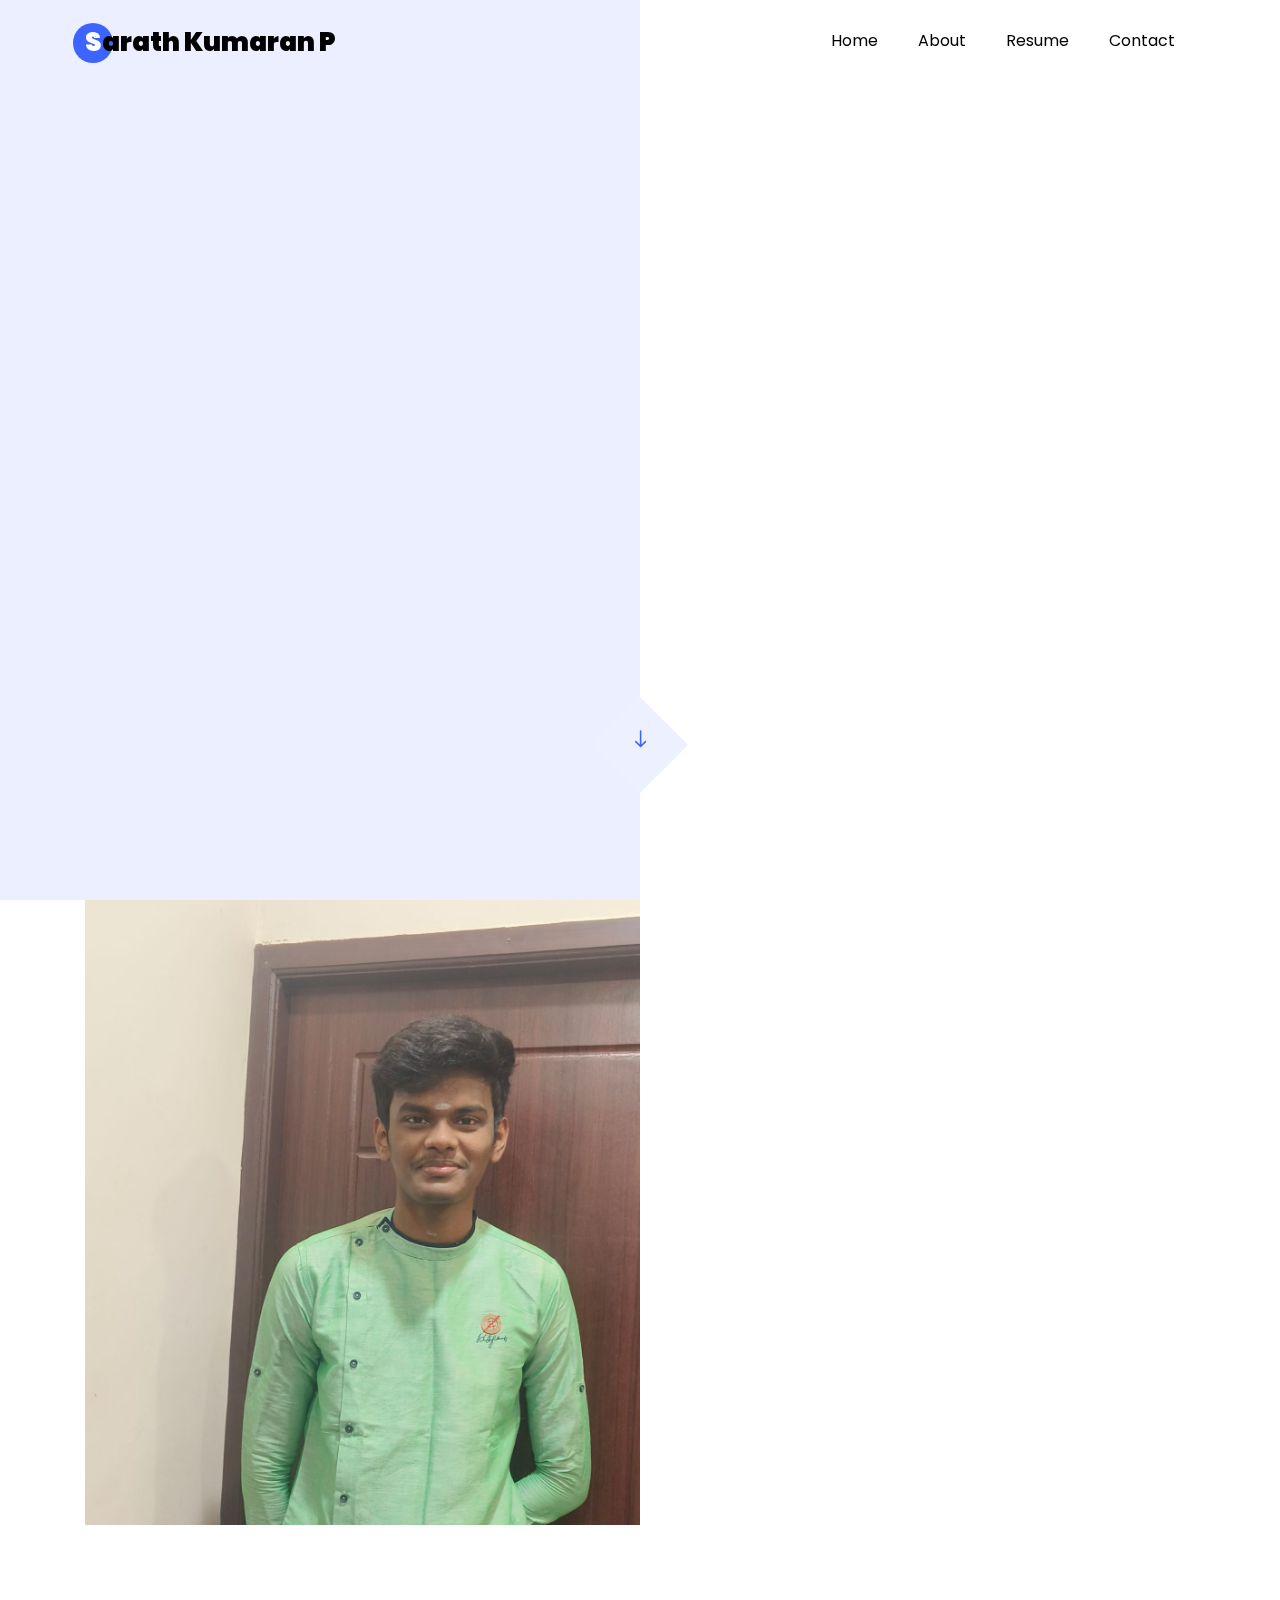
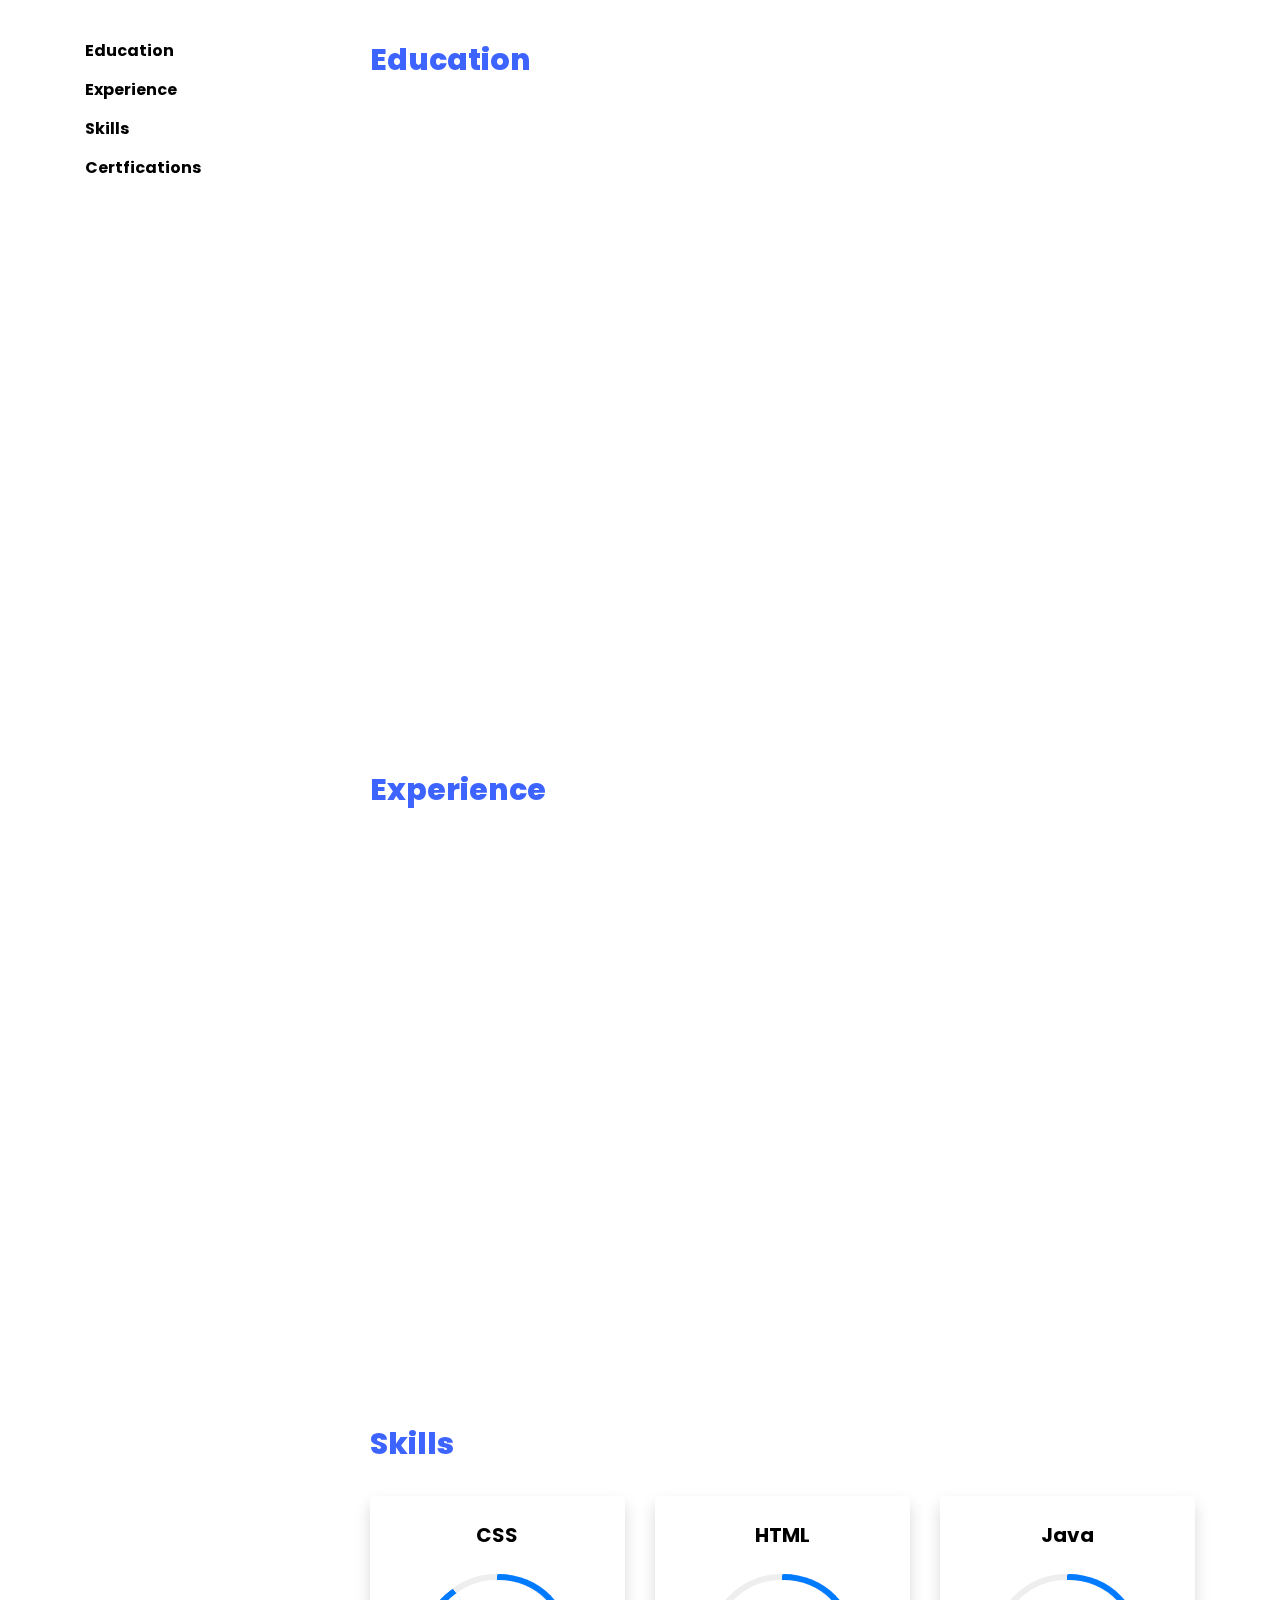
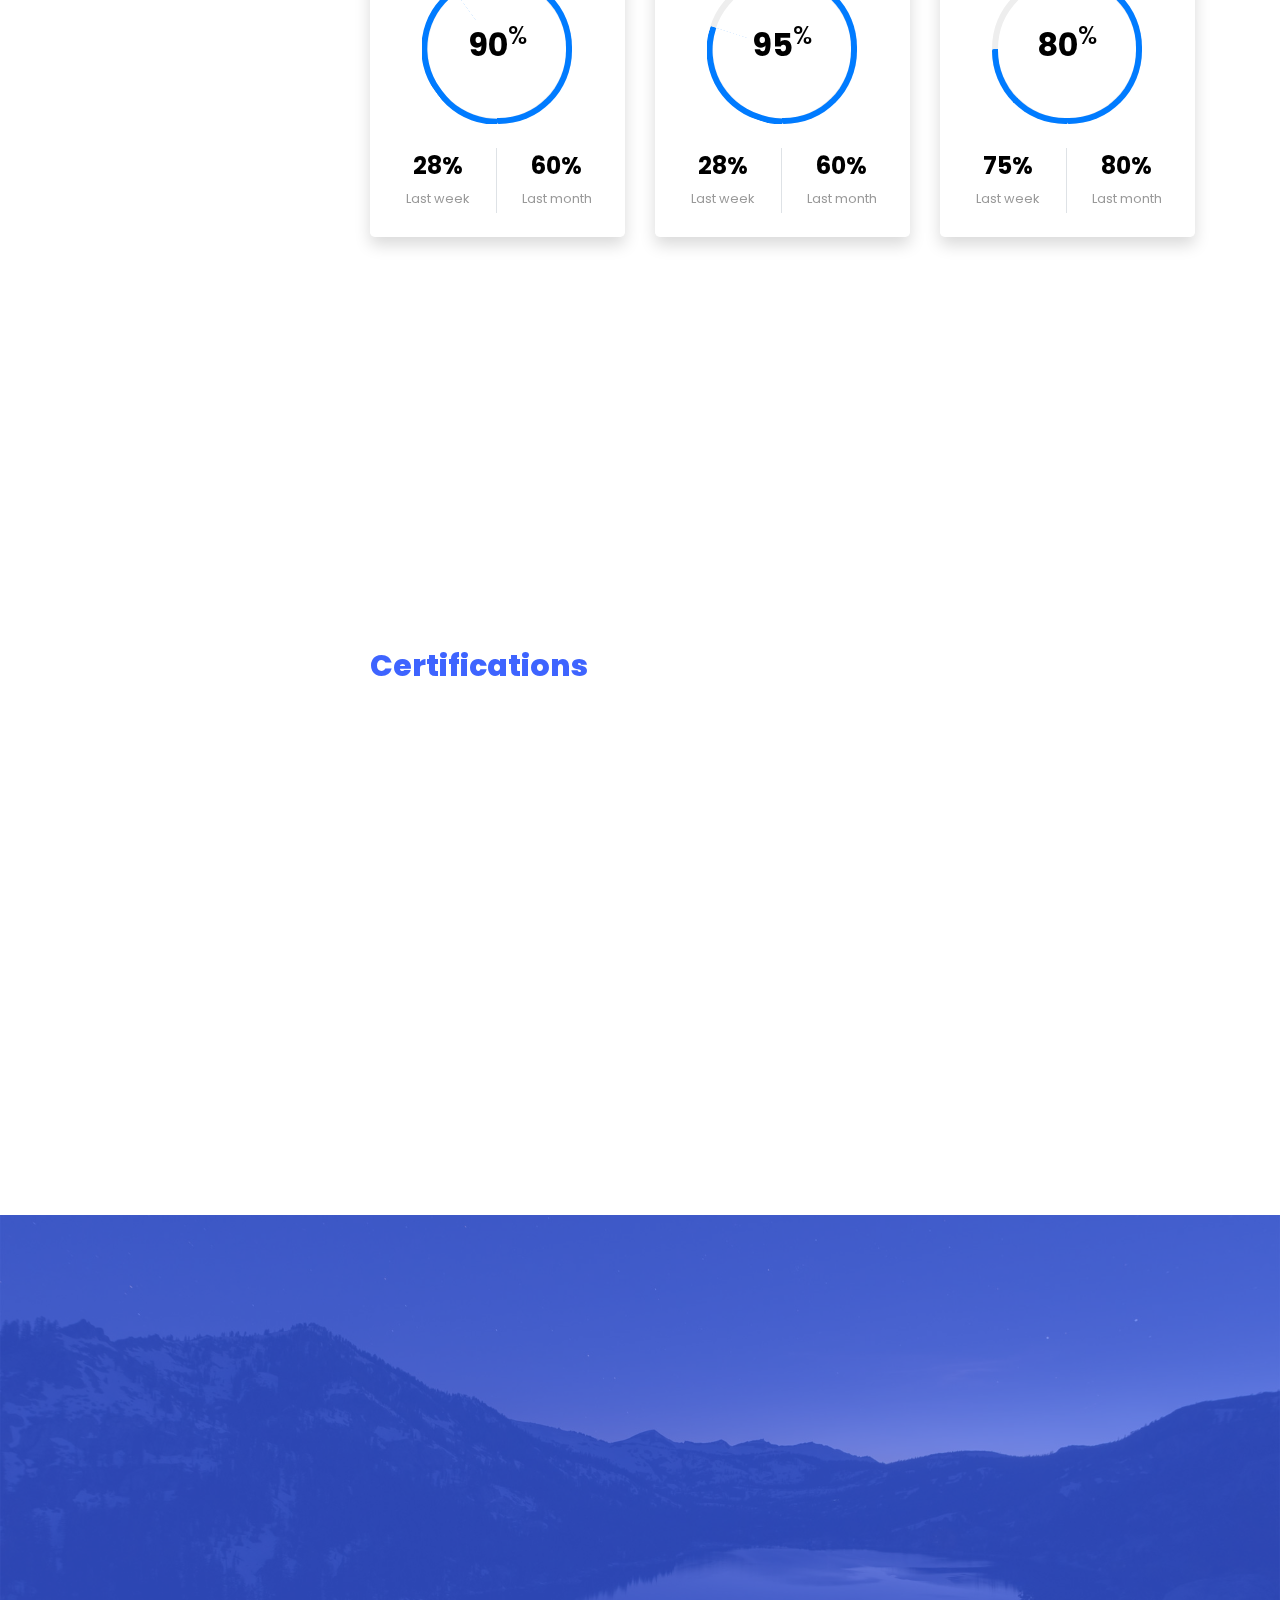
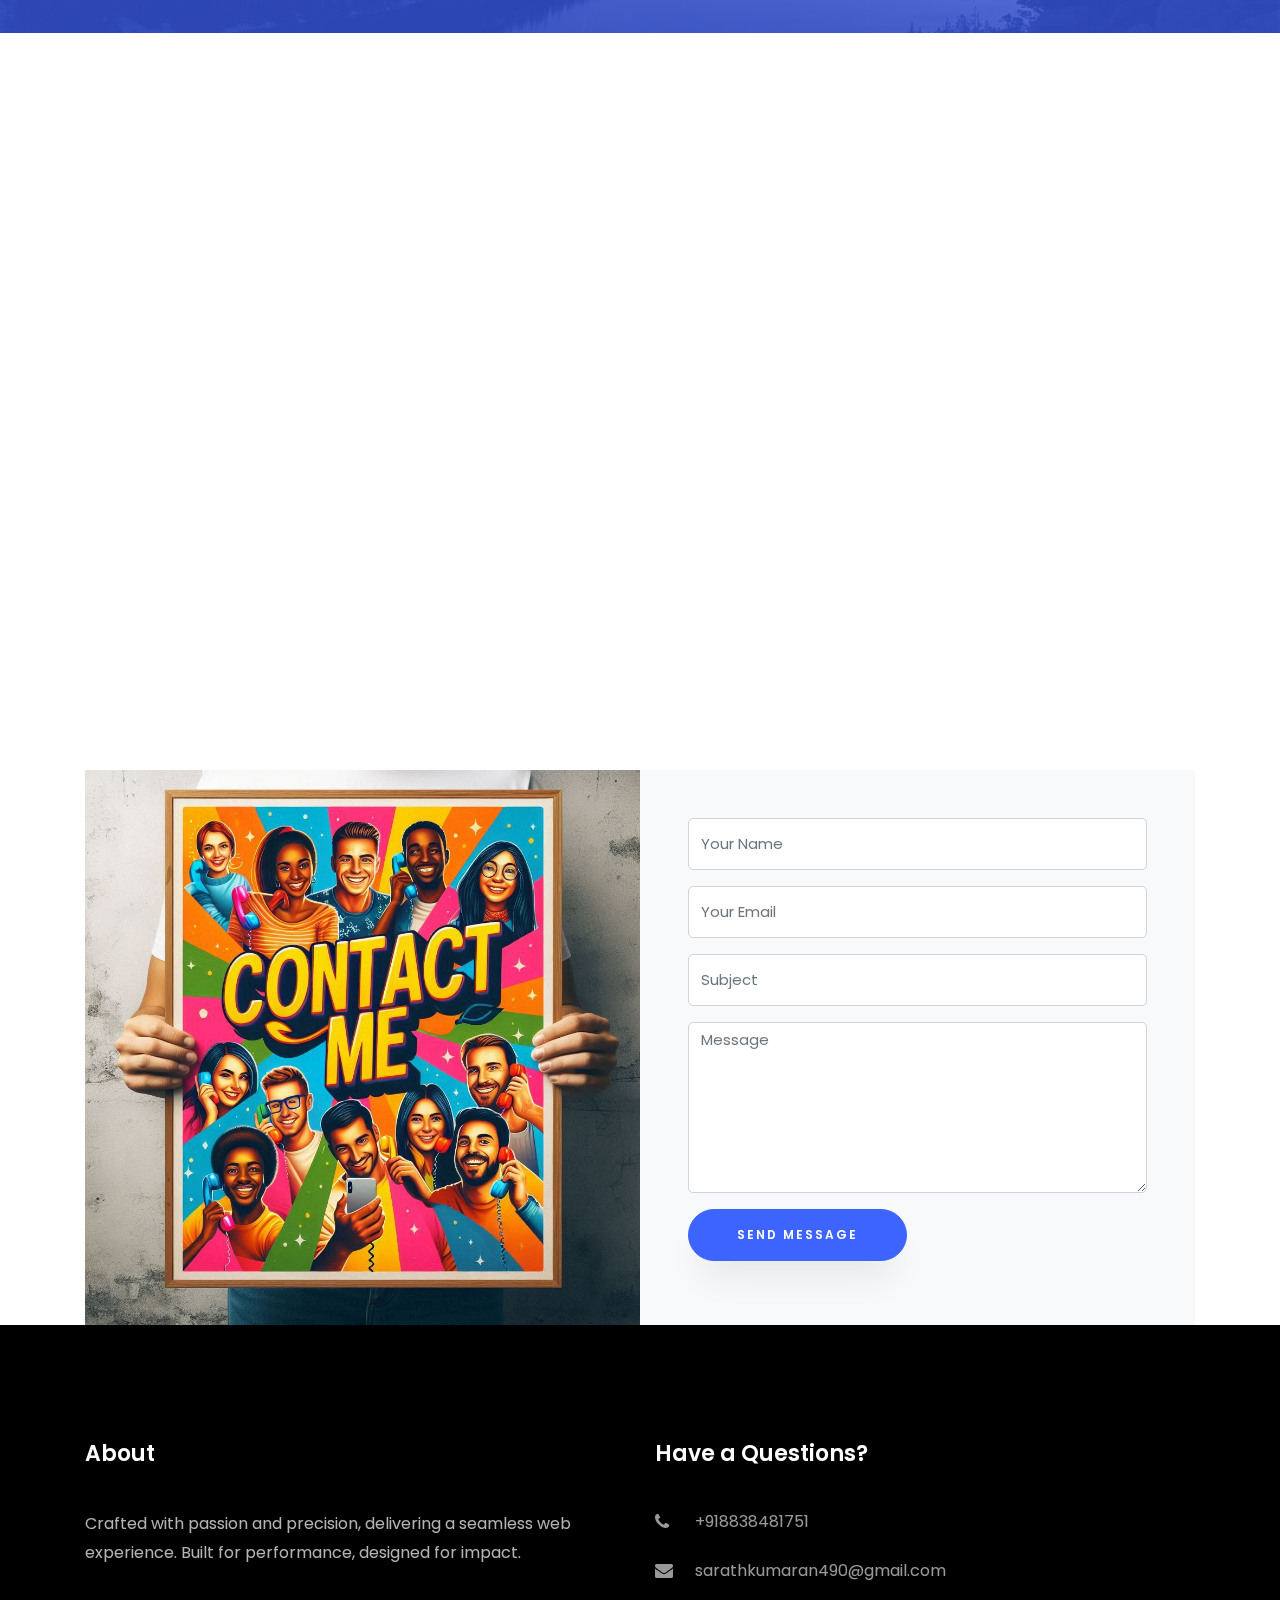
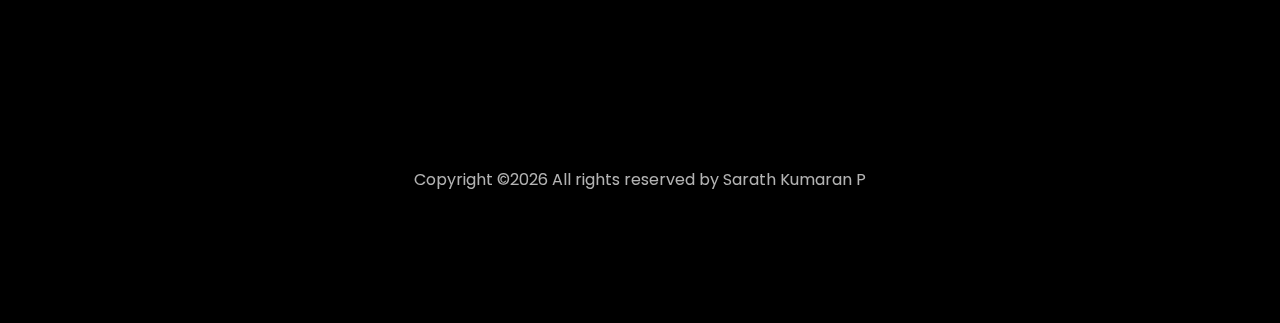
==== commit 2937eb8a: "new things updated" ====
--- a/index.html
+++ b/index.html
@@ -1,583 +1,852 @@
 <!DOCTYPE html>
 <html lang="en">
-
-    <!-- Basic -->
+  <head>
+    <title>Sarath Kumaran P</title>
     <meta charset="utf-8">
-    <meta http-equiv="X-UA-Compatible" content="IE=edge">   
-   
-    <!-- Mobile Metas -->
-    <meta name="viewport" content="width=device-width, minimum-scale=1.0, maximum-scale=1.0, user-scalable=no">
+    <meta name="viewport" content="width=device-width, initial-scale=1, shrink-to-fit=no">
+    
+    <link href="https://fonts.googleapis.com/css?family=Poppins:100,200,300,400,500,600,700,800,900" rel="stylesheet">
+	<link rel="icon" type="image/x-icon" href="/images/favicon.png">
+
+    <link rel="stylesheet" href="css/open-iconic-bootstrap.min.css">
+    <link rel="stylesheet" href="css/animate.css">
+    
+    <link rel="stylesheet" href="css/owl.carousel.min.css">
+    <link rel="stylesheet" href="css/owl.theme.default.min.css">
+    <link rel="stylesheet" href="css/magnific-popup.css">
+
+    <link rel="stylesheet" href="css/aos.css">
+
+    <link rel="stylesheet" href="css/ionicons.min.css">
+    
+    <link rel="stylesheet" href="css/flaticon.css">
+    <link rel="stylesheet" href="css/icomoon.css">
+    <link rel="stylesheet" href="css/style.css">
+  </head>
+  <body data-spy="scroll" data-target=".site-navbar-target" data-offset="300">
+	  
+	  
+    <nav class="navbar navbar-expand-lg navbar-dark ftco_navbar ftco-navbar-light site-navbar-target" id="ftco-navbar">
+	    <div class="container">
+	      <a class="navbar-brand" href="index.html"><span>S</span>arath Kumaran P</a>
+	      <button class="navbar-toggler js-fh5co-nav-toggle fh5co-nav-toggle" type="button" data-toggle="collapse" data-target="#ftco-nav" aria-controls="ftco-nav" aria-expanded="false" aria-label="Toggle navigation">
+	        <span class="oi oi-menu"></span> Menu
+	      </button>
+
+	      <div class="collapse navbar-collapse" id="ftco-nav">
+	        <ul class="navbar-nav nav ml-auto">
+	          <li class="nav-item"><a href="#home-section" class="nav-link"><span>Home</span></a></li>
+	          <li class="nav-item"><a href="#about-section" class="nav-link"><span>About</span></a></li>
+	          <li class="nav-item"><a href="#resume-section" class="nav-link"><span>Resume</span></a></li>
+	          <!-- <li class="nav-item"><a href="#projects-section" class="nav-link"><span>Projects</span></a></li>
+	          <li class="nav-item"><a href="#blog-section" class="nav-link"><span>My Blog</span></a></li> -->
+	          <li class="nav-item"><a href="#contact-section" class="nav-link"><span>Contact</span></a></li>
+	        </ul>
+	      </div>
+	    </div>
+	  </nav>
+	  <section class="hero-wrap js-fullheight">
+      <div class="overlay"></div>
+      <div class="container">
+        <div class="row no-gutters slider-text js-fullheight justify-content-center align-items-center">
+          <div class="col-lg-8 col-md-6 ftco-animate d-flex align-items-center">
+          	<div class="text text-center">
+          		<span class="subheading">Hey! I am</span>
+		  				<h1>Sarath Kumaran P</h1>
+			  				<h2>I'm a 
+								  <span
+								     class="txt-rotate"
+								     data-period="2000"
+								     data-rotate='[ "Web Developer.", "Java Developer.", "Backend Developer.", "Web Designer." ]'></span>
+								</h2>
+							</div>
+            </div>
+          </div>
+        </div>
+      </div>
+      <div class="mouse">
+				<a href="#" class="mouse-icon">
+					<div class="mouse-wheel"><span class="ion-ios-arrow-round-down"></span></div>
+				</a>
+			</div>
+    </section>
+
+    <section class="ftco-about img ftco-section ftco-no-pt ftco-no-pb" id="about-section">
+    	<div class="container">
+    		<div class="row d-flex no-gutters">
+    			<div class="col-md-6 col-lg-6 d-flex">
+    				<div class="img-about img d-flex align-items-stretch">
+    					<div class="overlay"></div>
+	    				<div class="img d-flex align-self-stretch align-items-center" style="background-image:url(images/about.jpg);">
+	    				</div>
+    				</div>
+    			</div>
+    			<div class="col-md-6 col-lg-6 pl-md-5 py-5">
+    				<div class="row justify-content-start pb-3">
+		          <div class="col-md-12 heading-section ftco-animate">
+		          	<h1 class="big">About</h1>
+		            <h2 class="mb-4">About Me</h2>
+		            <p>A small river named Duden flows by their place and supplies it with the necessary regelialia.</p>
+		            <ul class="about-info mt-4 px-md-0 px-2">
+		            	<li class="d-flex"><span>Name:</span> <span>Sarath Kumaran P</span></li>
+		            	<li class="d-flex"><span>Date of birth:</span> <span>December 19, 2004</span></li>
+		            	<li class="d-flex"><span>Address:</span> <span>Chennai, TamilNadu, India</span></li>
+		            	<li class="d-flex"><span>Zip code:</span> <span>600094</span></li>
+		            	<li class="d-flex"><span>Email:</span> <span>sarathkumaran490@gmail.com</span></li>
+		            	<li class="d-flex"><span>Phone: </span> <span>+91 883841751</span></li>
+		            </ul>
+		          </div>
+		        </div>
+	          <div class="counter-wrap ftco-animate d-flex mt-md-3">
+              <div class="text">
+              	<!-- <p class="mb-4">
+	                <span class="number" data-number="120">0</span>
+	                <span>Project complete</span>
+                </p> -->
+                <p><a href="#" class="btn btn-primary py-3 px-3">Download CV</a></p>
+              </div>
+	          </div>
+	        </div>
+        </div>
+    	</div>
+    </section>
+
+    <!-- <section class="ftco-section ftco-partner">
+    	<div class="container">
+    		<div class="row">
+    			<div class="col-sm ftco-animate">
+    				<a href="#" class="partner"><img src="images/partner-1.png" class="img-fluid" alt="Colorlib Template"></a>
+    			</div>
+    			<div class="col-sm ftco-animate">
+    				<a href="#" class="partner"><img src="images/partner-2.png" class="img-fluid" alt="Colorlib Template"></a>
+    			</div>
+    			<div class="col-sm ftco-animate">
+    				<a href="#" class="partner"><img src="images/partner-3.png" class="img-fluid" alt="Colorlib Template"></a>
+    			</div>
+    			<div class="col-sm ftco-animate">
+    				<a href="#" class="partner"><img src="images/partner-4.png" class="img-fluid" alt="Colorlib Template"></a>
+    			</div>
+    			<div class="col-sm ftco-animate">
+    				<a href="#" class="partner"><img src="images/partner-5.png" class="img-fluid" alt="Colorlib Template"></a>
+    			</div>
+    		</div>
+    	</div>
+    </section> -->
+
+    <section class="ftco-section ftco-no-pb goto-here" id="resume-section">
+    	<div class="container">
+    		<div class="row">
+    			<div class="col-md-3">
+				    <nav id="navi">
+					    <ul>
+					      <li><a href="#page-1">Education</a></li>
+					      <li><a href="#page-2">Experience</a></li>
+					      <li><a href="#page-3">Skills</a></li>
+					      <li><a href="#page-4">Certfications</a></li>
+					    </ul>
+					  </nav>
+					</div>
+					<div class="col-md-9">
+					  <div id="page-1" class= "page one">
+					  	<h2 class="heading">Education</h2>
+					    <div class="resume-wrap d-flex ftco-animate">
+					    	<div class="icon d-flex align-items-center justify-content-center">
+					    		<span class="flaticon-ideas"></span>
+					    	</div>
+					    	<div class="text pl-3">
+		    					<span class="date">2020</span>
+		    					<h2>10th Grade</h2>
+		    					<span class="position">CSI Bishop Corrie Anglo Indian Higher Secondary School</span>
+		    					<p>Percentage: 82%</p>
+	    					</div>
+	    				</div>
+	    				<div class="resume-wrap d-flex ftco-animate">
+	    					<div class="icon d-flex align-items-center justify-content-center">
+					    		<span class="flaticon-ideas"></span>
+					    	</div>
+					    	<div class="text pl-3">
+		    					<span class="date">2022</span>
+		    					<h2>12th Grade</h2>
+		    					<span class="position">CSI Bishop Corrie Anglo Indian Higher Secondary School</span>
+		    					<p>Percentage: 89%</p>
+	    					</div>
+	    				</div>
+	    				<div class="resume-wrap d-flex ftco-animate">
+	    					<div class="icon d-flex align-items-center justify-content-center">
+					    		<span class="flaticon-ideas"></span>
+					    	</div>
+					    	<div class="text pl-3">
+		    					<span class="date">2022-2026</span>
+		    					<h2>B.Tech - Computer Science & Business Systems</h2>
+		    					<span class="position">Panimalar Engineering College</span>
+		    					<p>CGPA: 8.6124</p>
+		    				</div>
+	    				</div>
+					  </div>
+
+					  <div id="page-2" class= "page two">
+					  	<h2 class="heading">Experience</h2>
+						  <div class="resume-wrap d-flex ftco-animate">
+	    					<div class="icon d-flex align-items-center justify-content-center">
+					    		<span class="flaticon-ideas"></span>
+					    	</div>
+					    	<div class="text pl-3">
+		    					<span class="date">Jun 2024 - Jul 2024</span>
+		    					<h2>Web Developer Intern</h2>
+		    					<span class="position">Internpe</span>
+		    					<p>I worked as a Web Development Intern at InternPe, focusing on creating responsive and interactive web applications. My role involved designing user-friendly interfaces and enhancing website functionality.</p>
+		    				</div>
+	    				</div>
+	    				<div class="resume-wrap d-flex ftco-animate">
+	    					<div class="icon d-flex align-items-center justify-content-center">
+					    		<span class="flaticon-ideas"></span>
+					    	</div>
+					    	<div class="text pl-3">
+		    					<span class="date">Sep 2024 - Dec 2024</span>
+		    					<h2>Web Developer & Designer</h2>
+		    					<span class="position">Panimalar Engineering College</span>
+		    					<p>I worked as a Web Developer for PEC, contributing to the design and development of key event websites. My role involved creating responsive and visually engaging web pages to enhance user experience.</p>
+		    				</div>
+	    				</div>
+	    				<!-- <div class="resume-wrap d-flex ftco-animate">
+	    					<div class="icon d-flex align-items-center justify-content-center">
+					    		<span class="flaticon-ideas"></span>
+					    	</div>
+					    	<div class="text pl-3">
+		    					<span class="date">2014-2015</span>
+		    					<h2>Web Marketing</h2>
+		    					<span class="position">Cambridge University</span>
+		    					<p>A small river named Duden flows by their place and supplies it with the necessary regelialia. It is a paradisematic country, in which roasted parts of sentences fly into your mouth.</p>
+		    				</div>
+	    				</div> -->
+					  </div>
+					  <div id="page-3" class= "page three">
+					  	<h2 class="heading">Skills</h2>
+					  	<div class="row progress-circle mb-5">
+					  		<div class="col-lg-4 mb-4">
+						      <div class="bg-white rounded-lg shadow p-4">
+						        <h2 class="h5 font-weight-bold text-center mb-4">CSS</h2>
+
+						        <!-- Progress bar 1 -->
+						        <div class="progress mx-auto" data-value='90'>
+						          <span class="progress-left">
+                        <span class="progress-bar border-primary"></span>
+						          </span>
+						          <span class="progress-right">
+                        <span class="progress-bar border-primary"></span>
+						          </span>
+						          <div class="progress-value w-100 h-100 rounded-circle d-flex align-items-center justify-content-center">
+						            <div class="h2 font-weight-bold">90<sup class="small">%</sup></div>
+						          </div>
+						        </div>
+						        <!-- END -->
+
+						        <!-- Demo info -->
+						        <div class="row text-center mt-4">
+						          <div class="col-6 border-right">
+						            <div class="h4 font-weight-bold mb-0">28%</div><span class="small text-gray">Last week</span>
+						          </div>
+						          <div class="col-6">
+						            <div class="h4 font-weight-bold mb-0">60%</div><span class="small text-gray">Last month</span>
+						          </div>
+						        </div>
+						        <!-- END -->
+						      </div>
+						    </div>
+
+						    <div class="col-lg-4 mb-4">
+						      <div class="bg-white rounded-lg shadow p-4">
+						        <h2 class="h5 font-weight-bold text-center mb-4">HTML</h2>
+
+						        <!-- Progress bar 1 -->
+						        <div class="progress mx-auto" data-value='80'>
+						          <span class="progress-left">
+                        <span class="progress-bar border-primary"></span>
+						          </span>
+						          <span class="progress-right">
+                        <span class="progress-bar border-primary"></span>
+						          </span>
+						          <div class="progress-value w-100 h-100 rounded-circle d-flex align-items-center justify-content-center">
+						            <div class="h2 font-weight-bold">95<sup class="small">%</sup></div>
+						          </div>
+						        </div>
+						        <!-- END -->
+
+						        <!-- Demo info -->
+						        <div class="row text-center mt-4">
+						          <div class="col-6 border-right">
+						            <div class="h4 font-weight-bold mb-0">28%</div><span class="small text-gray">Last week</span>
+						          </div>
+						          <div class="col-6">
+						            <div class="h4 font-weight-bold mb-0">60%</div><span class="small text-gray">Last month</span>
+						          </div>
+						        </div>
+						        <!-- END -->
+						      </div>
+						    </div>
+
+						    <div class="col-lg-4 mb-4">
+						      <div class="bg-white rounded-lg shadow p-4">
+						        <h2 class="h5 font-weight-bold text-center mb-4">Java</h2>
+
+						        <!-- Progress bar 1 -->
+						        <div class="progress mx-auto" data-value='75'>
+						          <span class="progress-left">
+                        <span class="progress-bar border-primary"></span>
+						          </span>
+						          <span class="progress-right">
+                        <span class="progress-bar border-primary"></span>
+						          </span>
+						          <div class="progress-value w-100 h-100 rounded-circle d-flex align-items-center justify-content-center">
+						            <div class="h2 font-weight-bold">80<sup class="small">%</sup></div>
+						          </div>
+						        </div>
+						        <!-- END -->
+
+						        <!-- Demo info -->
+						        <div class="row text-center mt-4">
+						          <div class="col-6 border-right">
+						            <div class="h4 font-weight-bold mb-0">75%</div><span class="small text-gray">Last week</span>
+						          </div>
+						          <div class="col-6">
+						            <div class="h4 font-weight-bold mb-0">80%</div><span class="small text-gray">Last month</span>
+						          </div>
+						        </div>
+						        <!-- END -->
+						      </div>
+						    </div>
+					  	</div>
+					  	<div class="row">
+					  		<div class="col-md-6 animate-box">
+									<div class="progress-wrap ftco-animate">
+										<h3>Javascript</h3>
+										<div class="progress">
+										 	<div class="progress-bar color-1" role="progressbar" aria-valuenow="90"
+										  	aria-valuemin="0" aria-valuemax="100" style="width:90%">
+										    <span>75%</span>
+										  	</div>
+										</div>
+									</div>
+								</div>
+								<div class="col-md-6 animate-box">
+									<div class="progress-wrap ftco-animate">
+										<h3>Bootstrap</h3>
+										<div class="progress">
+										 	<div class="progress-bar color-2" role="progressbar" aria-valuenow="85"
+										  	aria-valuemin="0" aria-valuemax="100" style="width:85%">
+										    <span>70%</span>
+										  	</div>
+										</div>
+									</div>
+								</div>
+								<div class="col-md-6 animate-box">
+									<div class="progress-wrap ftco-animate">
+										<h3>Tailwind</h3>
+										<div class="progress">
+										 	<div class="progress-bar color-3" role="progressbar" aria-valuenow="95"
+										  	aria-valuemin="0" aria-valuemax="100" style="width:95%">
+										    <span>65%</span>
+										  	</div>
+										</div>
+									</div>
+								</div>
+								<div class="col-md-6 animate-box">
+									<div class="progress-wrap ftco-animate">
+										<h3>Spring Boot</h3>
+										<div class="progress">
+										 	<div class="progress-bar color-4" role="progressbar" aria-valuenow="90"
+										  	aria-valuemin="0" aria-valuemax="100" style="width:90%">
+										    <span>65%</span>
+										  	</div>
+										</div>
+									</div>
+								</div>
+								<div class="col-md-6 animate-box">
+									<div class="progress-wrap ftco-animate">
+										<h3>MongoDB Atlas</h3>
+										<div class="progress">
+										 	<div class="progress-bar color-5" role="progressbar" aria-valuenow="70"
+										  	aria-valuemin="0" aria-valuemax="100" style="width:70%">
+										    <span>50%</span>
+										  	</div>
+										</div>
+									</div>
+								</div>
+								<div class="col-md-6 animate-box">
+									<div class="progress-wrap ftco-animate">
+										<h3>SEO</h3>
+										<div class="progress">
+										 	<div class="progress-bar color-6" role="progressbar" aria-valuenow="80"
+										  	aria-valuemin="0" aria-valuemax="100" style="width:80%">
+										    <span>75%</span>
+										  	</div>
+										</div>
+									</div>
+								</div>
+					  	</div>
+					  </div>
+					  <div id="page-4" class= "page four">
+					    <h2 class="heading">Certifications</h2>
+					    <div class="resume-wrap d-flex ftco-animate">
+					    	<div class="icon d-flex align-items-center justify-content-center">
+					    		<span class="flaticon-ideas"></span>
+					    	</div>
+					    	<div class="text pl-3">
+		    					<span class="date">May 2024</span>
+		    					<h2>Tailwind CSS</h2>
+		    					<span class="position">Scrimba</span>
+		    					<p>I completed the Tailwind CSS certification from Scrimba, gaining expertise in utility-first styling and responsive design. This certification enhanced my ability to build modern, efficient, and visually appealing web interfaces.</p>
+	    					</div>
+	    				</div>
+	    				<div class="resume-wrap d-flex ftco-animate">
+	    					<div class="icon d-flex align-items-center justify-content-center">
+					    		<span class="flaticon-ideas"></span>
+					    	</div>
+					    	<div class="text pl-3">
+		    					<span class="date">Oct 2024</span>
+		    					<h2>Web for Developers</h2>
+		    					<span class="position">John Hopkins University</span>
+		    					<p>I completed the Web for Developers certification from John Hopkins University, strengthening my skills in modern web development. This course enhanced my understanding of building scalable and efficient web applications.</p>
+		    				</div>
+	    				</div>
+					  </div>
+					</div>
+			  </div>
+    	</div>
+    </section>
+
+    <!-- <section class="ftco-section" id="services-section">
+    	<div class="container-fluid px-md-5">
+    		<div class="row justify-content-center py-5 mt-5">
+          <div class="col-md-12 heading-section text-center ftco-animate">
+          	<h1 class="big big-2">Services</h1>
+            <h2 class="mb-4">Services</h2>
+            <p>Far far away, behind the word mountains, far from the countries Vokalia and Consonantia</p>
+          </div>
+        </div>
+    		<div class="row">
+					<div class="col-md-4 text-center d-flex ftco-animate">
+						<a href="#" class="services-1 shadow">
+							<span class="icon">
+								<i class="flaticon-analysis"></i>
+							</span>
+							<div class="desc">
+								<h3 class="mb-5">Web Design</h3>
+								<p>A small river named Duden flows by their place and supplies it with the necessary regelialia.</p>
+							</div>
+						</a>
+					</div>
+					<div class="col-md-4 text-center d-flex ftco-animate">
+						<a href="#" class="services-1 shadow">
+							<span class="icon">
+								<i class="flaticon-flasks"></i>
+							</span>
+							<div class="desc">
+								<h3 class="mb-5">Web Developer</h3>
+								<p>A small river named Duden flows by their place and supplies it with the necessary regelialia.</p>
+							</div>
+						</a>
+					</div>
+					<div class="col-md-4 text-center d-flex ftco-animate">
+						<a href="#" class="services-1 shadow">
+							<span class="icon">
+								<i class="flaticon-ideas"></i>
+							</span>
+							<div class="desc">
+								<h3 class="mb-5">Backend Developer</h3>
+								<p>A small river named Duden flows by their place and supplies it with the necessary regelialia.</p>
+							</div>
+						</a>
+					</div>
+
+					<div class="col-md-4 text-center d-flex ftco-animate">
+						<a href="#" class="services-1 shadow">
+							<span class="icon">
+								<i class="flaticon-innovation"></i>
+							</span>
+							<div class="desc">
+								<h3 class="mb-5"></h3>
+								<p>A small river named Duden flows by their place and supplies it with the necessary regelialia.</p>
+							</div>
+						</a>
+					</div>
+					<div class="col-md-4 text-center d-flex ftco-animate">
+						<a href="#" class="services-1 shadow">
+							<span class="icon">
+								<i class="flaticon-ux-design"></i>
+							</span>
+							<div class="desc">
+								<h3 class="mb-5">Branding</h3>
+								<p>A small river named Duden flows by their place and supplies it with the necessary regelialia.</p>
+							</div>
+						</a>
+					</div>
+					<div class="col-md-4 text-center d-flex ftco-animate">
+						<a href="#" class="services-1 shadow">
+							<span class="icon">
+								<i class="flaticon-idea"></i>
+							</span>
+							<div class="desc">
+								<h3 class="mb-5">Product Strategy</h3>
+								<p>A small river named Duden flows by their place and supplies it with the necessary regelialia.</p>
+							</div>
+						</a>
+					</div>
+				</div>
+    	</div>
+    </section> -->
  
-     <!-- Site Metas -->
-    <title>Sarath Kumaran P</title>  
-    <meta name="keywords" content="">
-    <meta name="description" content="">
-    <meta name="author" content="">
-
-    <!-- Site Icons -->
-    <link rel="shortcut icon" href="images/favicon.ico.jpeg" type="image/x-icon" />
-    <link rel="apple-touch-icon" href="images/apple-touch-icon.png">
-
-    <!-- Bootstrap CSS -->
-    <link rel="stylesheet" href="css/bootstrap.min.css">
-    <!-- Site CSS -->
-    <link rel="stylesheet" href="style.css">
-    <!-- Responsive CSS -->
-    <link rel="stylesheet" href="css/responsive.css">
-    <!-- Custom CSS -->
-    <link rel="stylesheet" href="css/custom.css">
-	<script src="js/modernizr.js"></script> <!-- Modernizr -->
-
-    <!--[if lt IE 9]>
-      <script src="https://oss.maxcdn.com/libs/html5shiv/3.7.0/html5shiv.js"></script>
-      <script src="https://oss.maxcdn.com/libs/respond.js/1.4.2/respond.min.js"></script>
-    <![endif]-->
-
-</head>
-<body id="page-top" class="politics_version">
-
-    <!-- LOADER -->
-    <div id="preloader">
-        <div id="main-ld">
-			<div id="loader"></div>  
-		</div>
-    </div><!-- end loader -->
-    <!-- END LOADER -->
-	
-    <!-- Navigation -->
-    <nav class="navbar navbar-expand-lg navbar-dark fixed-top" id="mainNav">
+
+    <!-- <section class="ftco-section ftco-project" id="projects-section">
+    	<div class="container-fluid px-md-0">
+    		<div class="row no-gutters justify-content-center pb-5">
+          <div class="col-md-12 heading-section text-center ftco-animate">
+          	<h1 class="big big-2">Projects</h1>
+            <h2 class="mb-4">Our Projects</h2>
+            <p>Far far away, behind the word mountains, far from the countries Vokalia and Consonantia</p>
+          </div>
+        </div>
+		<div class="row d-flex">
+			<div class="col-md-4 d-flex ftco-animate">
+				<div class="blog-entry justify-content-end">
+				<a href="single.html" class="block-20" style="background-image: url('images/image_1.jpg');">
+				</a>
+				<div class="text mt-3 float-right d-block">
+				  <h3 class="heading"><a href="single.html">Why Lead Generation is Key for Business Growth</a></h3>
+				  <div class="d-flex align-items-center mb-3 meta">
+					  <p class="mb-0">
+						  <span class="mr-2">Sept. 12, 2019</span>
+						  <a href="#" class="mr-2">Admin</a>
+						  <a href="#" class="meta-chat"><span class="icon-chat"></span> 3</a>
+					  </p>
+				  </div>
+				  <p>A small river named Duden flows by their place and supplies it with the necessary regelialia.</p>
+				</div>
+			  </div>
+			</div>
+			<div class="col-md-4 d-flex ftco-animate">
+				<div class="blog-entry justify-content-end">
+				<a href="single.html" class="block-20" style="background-image: url('images/image_2.jpg');">
+				</a>
+				<div class="text mt-3 float-right d-block">
+				  <h3 class="heading"><a href="single.html">Why Lead Generation is Key for Business Growth</a></h3>
+				  <div class="d-flex align-items-center mb-3 meta">
+					  <p class="mb-0">
+						  <span class="mr-2">Sept. 12, 2019</span>
+						  <a href="#" class="mr-2">Admin</a>
+						  <a href="#" class="meta-chat"><span class="icon-chat"></span> 3</a>
+					  </p>
+				  </div>
+				  <p>A small river named Duden flows by their place and supplies it with the necessary regelialia.</p>
+				</div>
+			  </div>
+			</div>
+			<div class="col-md-4 d-flex ftco-animate">
+				<div class="blog-entry">
+				<a href="single.html" class="block-20" style="background-image: url('images/image_3.jpg');">
+				</a>
+				<div class="text mt-3 float-right d-block">
+				  <h3 class="heading"><a href="single.html">Why Lead Generation is Key for Business Growth</a></h3>
+				  <div class="d-flex align-items-center mb-3 meta">
+					  <p class="mb-0">
+						  <span class="mr-2">Sept. 12, 2019</span>
+						  <a href="#" class="mr-2">Admin</a>
+						  <a href="#" class="meta-chat"><span class="icon-chat"></span> 3</a>
+					  </p>
+				  </div>
+				  <p>A small river named Duden flows by their place and supplies it with the necessary regelialia.</p>
+				</div>
+			  </div>
+			</div>
+		  </div>
+    	</div>
+    </section> -->
+
+    <!-- <section class="ftco-section ftco-no-pt ftco-no-pb ftco-counter img" id="section-counter">
+    	<div class="container-fluid px-md-5">
+				<div class="row d-md-flex align-items-center">
+          <div class="col-md d-flex justify-content-center counter-wrap ftco-animate">
+            <div class="block-18 shadow">
+              <div class="text">
+                <strong class="number" data-number="100">0</strong>
+                <span>Awards</span>
+              </div>
+            </div>
+          </div>
+          <div class="col-md d-flex justify-content-center counter-wrap ftco-animate">
+            <div class="block-18 shadow">
+              <div class="text">
+                <strong class="number" data-number="1200">0</strong>
+                <span>Complete Projects</span>
+              </div>
+            </div>
+          </div>
+          <div class="col-md d-flex justify-content-center counter-wrap ftco-animate">
+            <div class="block-18 shadow">
+              <div class="text">
+                <strong class="number" data-number="1200">0</strong>
+                <span>Happy Customers</span>
+              </div>
+            </div>
+          </div>
+          <div class="col-md d-flex justify-content-center counter-wrap ftco-animate">
+            <div class="block-18 shadow">
+              <div class="text">
+                <strong class="number" data-number="500">0</strong>
+                <span>Cups of coffee</span>
+              </div>
+            </div>
+          </div>
+        </div>
+      </div>
+    </section> -->
+
+
+    <!-- <section class="ftco-section" id="blog-section">
       <div class="container">
-        <!-- <a class="navbar-brand js-scroll-trigger" href="#page-top">
-			<img class="img-fluid" src="images/logo.png" alt="" />
-		</a> -->
-        <button class="navbar-toggler navbar-toggler-right" type="button" data-toggle="collapse" data-target="#navbarResponsive" aria-controls="navbarResponsive" aria-expanded="false" aria-label="Toggle navigation">
-          Menu
-          <i class="fa fa-bars"></i>
-        </button>
-        <div class="collapse navbar-collapse" id="navbarResponsive">
-          <ul class="navbar-nav text-uppercase ml-auto">
-            <li class="nav-item">
-              <a class="nav-link js-scroll-trigger active" href="#home">Home</a>
-            </li>
-            <li class="nav-item">
-              <a class="nav-link js-scroll-trigger" href="#about">About</a>
-            </li>
-            <li class="nav-item">
-              <a class="nav-link js-scroll-trigger" href="#services">Skills</a>
-            </li>
-            <li class="nav-item">
-              <a class="nav-link js-scroll-trigger" href="#portfolio">Portfolio</a>
-            </li>
-			<li class="nav-item">
-              <a class="nav-link js-scroll-trigger" href="#blog">Blog</a>
-            </li>
-			<li class="nav-item">
-              <a class="nav-link js-scroll-trigger" href="#contact">Contact Us</a>
-            </li>
-          </ul>
+        <div class="row justify-content-center mb-5 pb-5">
+          <div class="col-md-7 heading-section text-center ftco-animate">
+            <h1 class="big big-2">Blog</h1>
+            <h2 class="mb-4">Our Blog</h2>
+            <p>Far far away, behind the word mountains, far from the countries Vokalia and Consonantia</p>
+          </div>
+        </div>
+        <div class="row d-flex">
+          <div class="col-md-4 d-flex ftco-animate">
+          	<div class="blog-entry justify-content-end">
+              <a href="single.html" class="block-20" style="background-image: url('images/image_1.jpg');">
+              </a>
+              <div class="text mt-3 float-right d-block">
+                <h3 class="heading"><a href="single.html">Why Lead Generation is Key for Business Growth</a></h3>
+                <div class="d-flex align-items-center mb-3 meta">
+	                <p class="mb-0">
+	                	<span class="mr-2">Sept. 12, 2019</span>
+	                	<a href="#" class="mr-2">Admin</a>
+	                	<a href="#" class="meta-chat"><span class="icon-chat"></span> 3</a>
+	                </p>
+                </div>
+                <p>A small river named Duden flows by their place and supplies it with the necessary regelialia.</p>
+              </div>
+            </div>
+          </div>
+          <div class="col-md-4 d-flex ftco-animate">
+          	<div class="blog-entry justify-content-end">
+              <a href="single.html" class="block-20" style="background-image: url('images/image_2.jpg');">
+              </a>
+              <div class="text mt-3 float-right d-block">
+                <h3 class="heading"><a href="single.html">Why Lead Generation is Key for Business Growth</a></h3>
+                <div class="d-flex align-items-center mb-3 meta">
+	                <p class="mb-0">
+	                	<span class="mr-2">Sept. 12, 2019</span>
+	                	<a href="#" class="mr-2">Admin</a>
+	                	<a href="#" class="meta-chat"><span class="icon-chat"></span> 3</a>
+	                </p>
+                </div>
+                <p>A small river named Duden flows by their place and supplies it with the necessary regelialia.</p>
+              </div>
+            </div>
+          </div>
+          <div class="col-md-4 d-flex ftco-animate">
+          	<div class="blog-entry">
+              <a href="single.html" class="block-20" style="background-image: url('images/image_3.jpg');">
+              </a>
+              <div class="text mt-3 float-right d-block">
+                <h3 class="heading"><a href="single.html">Why Lead Generation is Key for Business Growth</a></h3>
+                <div class="d-flex align-items-center mb-3 meta">
+	                <p class="mb-0">
+	                	<span class="mr-2">Sept. 12, 2019</span>
+	                	<a href="#" class="mr-2">Admin</a>
+	                	<a href="#" class="meta-chat"><span class="icon-chat"></span> 3</a>
+	                </p>
+                </div>
+                <p>A small river named Duden flows by their place and supplies it with the necessary regelialia.</p>
+              </div>
+            </div>
+          </div>
         </div>
       </div>
-    </nav>
-	
-	<section id="home" class="main-banner parallaxie" style="background: url('images/banner.jpeg')">
-		<div class="heading">
-			<h1>Hello I'm Sarath Kumaran P</h1>
-			<p>"Every problem has a solution it's just waiting to be built. <br>
-                Logic, creativity, and persistence turn challenges into opportunities."</p>
-			<h3 class="cd-headline clip is-full-width">
-				<span>I am a </span>
-				<span class="cd-words-wrapper">
-					<b class="is-visible">Java Developer</b>
-					<b>Web Developer</b>
-					<b>Backend Developer</b>
-					<b>Web Designer</b>
-				</span>
-			</h3>
-		</div>
-	</section>
-
-	<svg id="clouds" class="hidden-xs" xmlns="http://www.w3.org/2000/svg" version="1.1" width="100%" height="100" viewBox="0 0 85 100" preserveAspectRatio="none">
-        <path d="M-5 100 Q 0 20 5 100 Z
-            M0 100 Q 5 0 10 100
-            M5 100 Q 10 30 15 100
-            M10 100 Q 15 10 20 100
-            M15 100 Q 20 30 25 100
-            M20 100 Q 25 -10 30 100
-            M25 100 Q 30 10 35 100
-            M30 100 Q 35 30 40 100
-            M35 100 Q 40 10 45 100
-            M40 100 Q 45 50 50 100
-            M45 100 Q 50 20 55 100
-            M50 100 Q 55 40 60 100
-            M55 100 Q 60 60 65 100
-            M60 100 Q 65 50 70 100
-            M65 100 Q 70 20 75 100
-            M70 100 Q 75 45 80 100
-            M75 100 Q 80 30 85 100
-            M80 100 Q 85 20 90 100
-            M85 100 Q 90 50 95 100
-            M90 100 Q 95 25 100 100
-            M95 100 Q 100 15 105 100 Z">
-        </path>
-    </svg>
-
-    <div id="about" class="section wb">
-        <div class="container">
-            <div class="row">
-                <div class="col-md-6">
-                    <div class="message-box">                        
-                        <h2>About Myself</h2>
-                        <p> Passionate about problem-solving and building efficient digital solutions, I specialize in Java development, front-end technologies, and modern backend frameworks like Spring Boot and MongoDB. With certifications from GitHub and ongoing learning in Google ACE and Oracle Java, I continuously explore new technologies to enhance my skills and stay ahead in the field. </p>
-						<p>As a front-end specialist and backend developer, I focus on crafting seamless user experiences and scalable architectures. Whether it’s designing intuitive UI, optimizing web performance, or developing robust backend systems, I strive to deliver impactful solutions that bridge innovation with functionality.</p>
-
-                        <a href="#" class="sim-btn btn-hover-new" data-text="Download CV"><span>Download CV</span></a>
-                    </div><!-- end messagebox -->
-                </div>
-
-                <div class="col-md-6">
-                    <div class="right-box-pro wow fadeIn">
-                        <img src="images/pic.jpeg" alt="" class="img-fluid img-rounded">
-                    </div><!-- end media -->
-                </div>
-            </div>
-        </div>
-        
-    </div>
-    
-	
-    <div id="services" class="section lb">
-        <div class="container">
-            <div class="section-title text-left">
-                <h3>Core Skills</h3>
-                <p>A blend of problem-solving and technical expertise, combining backend efficiency with frontend precision. Focused on building scalable, optimized, and visually engaging solutions.</p>
-            </div>
-            
-
-            <div class="row">
-				<div class="col-md-4">
-                    <div class="services-inner-box">
-						<div class="ser-icon">
-							<i class="flaticon-seo"></i>
-						</div>
-						<h2>Java</h2>
-						<p>A robust, object-oriented language for building scalable applications, from enterprise solutions to web and mobile development.</p>
-					</div>
-                </div>
-                <div class="col-md-4">
-                    <div class="services-inner-box">
-						<div class="ser-icon">
-							<i class="flaticon-development"></i>
-						</div>
-						<h2>HTML5</h2>
-						<p>Defines the structure of web pages with modern features, ensuring accessibility, responsiveness, and multimedia support.</p>
-					</div>
-                </div>
-				<div class="col-md-4">
-                    <div class="services-inner-box">
-						<div class="ser-icon">
-							<i class="flaticon-process"></i>
-						</div>
-						<h2>CSS3</h2>
-						<p>Brings web designs to life with styling, animations, and layouts, enabling seamless and visually appealing user experiences.</p>
-					</div>
-                </div>
-                <div class="col-md-4">
-                    <div class="services-inner-box">
-						<div class="ser-icon">
-							<i class="flaticon-process"></i>
-						</div>
-						<h2>Bootstrap</h2>
-						<p>A popular CSS framework that simplifies responsive web design with pre-built components and a mobile-first approach.</p>
-					</div>
-                </div>
-                <div class="col-md-4">
-                    <div class="services-inner-box">
-						<div class="ser-icon">
-							<i class="flaticon-process"></i>
-						</div>
-						<h2>Tailwind</h2>
-						<p>A utility-first CSS framework that enables rapid UI development with a highly customizable design system.</p>
-					</div>
-                </div>
-				<div class="col-md-4">
-                    <div class="services-inner-box">
-						<div class="ser-icon">
-							<i class="flaticon-discuss-issue"></i>
-						</div>
-						<h2>JavaScript</h2>
-						<p>A versatile scripting language that powers interactivity, dynamic content, and modern web applications.</p>
-					</div>
-                </div>
-				<div class="col-md-4">
-                    <div class="services-inner-box">
-						<div class="ser-icon">
-							<i class="flaticon-idea"></i>
-						</div>
-						<h2>Spring Boot</h2>
-						<p>A Java-based framework that streamlines backend development, providing a fast, scalable, and production-ready setup.</p>
-					</div>
-                </div>
-				<div class="col-md-4">
-                    <div class="services-inner-box">
-						<div class="ser-icon">
-							<i class="flaticon-idea-1"></i>
-						</div>
-						<h2>MongoDB Atlas</h2>
-						<p>A NoSQL database known for flexibility, scalability, and high performance in handling unstructured data.</p>
-					</div>
-                </div>
-                <div class="col-md-4">
-                    <div class="services-inner-box">
-						<div class="ser-icon">
-							<i class="flaticon-idea-1"></i>
-						</div>
-						<h2>Git & Github</h2>
-						<p>Version control system and platform for collaboration, ensuring efficient code management and teamwork in development.</p>
-					</div>
-                </div>
-            </div>
-        </div>
-        
-    </div>
-    
-	
-	<!-- <div id="portfolio" class="section lb">
-		<div class="container">
-			<div class="section-title text-left">
-                <h3>Portfolio</h3>
-                <p>Quisque eget nisl id nulla sagittis auctor quis id. Aliquam quis vehicula enim, non aliquam risus.</p>
-            </div>
-            
-			
-			<div class="gallery-menu row">
-				<div class="col-md-12">
-					<div class="button-group filter-button-group text-left">
-						<button class="active" data-filter="*">All</button>
-						<button data-filter=".gal_a">Web Development</button>
-						<button data-filter=".gal_b">Creative Design</button>
-						<button data-filter=".gal_c">Graphic Design</button>
+    </section> -->
+
+    <section class="ftco-section ftco-hireme img" style="background-image: url(images/bg_1.jpg)">
+    	<div class="overlay"></div>
+			<div class="container">
+				<div class="row justify-content-center">
+					<div class="col-md-7 ftco-animate text-center">
+						<h2>I'm <span>Available</span> for freelancing</h2>
+						<p>A small river named Duden flows by their place and supplies it with the necessary regelialia.</p>
+						<p class="mb-0"><a href="#" class="btn btn-primary py-3 px-5">Hire me</a></p>
 					</div>
 				</div>
 			</div>
-			
-			<div class="gallery-list row">
-				<div class="col-md-4 col-sm-6 gallery-grid gal_a gal_b">
-					<div class="gallery-single fix">
-						<img src="uploads/gallery_img-01.jpg" class="img-fluid" alt="Image">
-						<div class="img-overlay">
-							<a href="uploads/gallery_img-01.jpg" data-rel="prettyPhoto[gal]" class="hoverbutton global-radius"><i class="fa fa-picture-o"></i></a>
-						</div>
-					</div>
-				</div>
-				
-				<div class="col-md-4 col-sm-6 gallery-grid gal_c gal_b">
-					<div class="gallery-single fix">
-						<img src="uploads/gallery_img-02.jpg" class="img-fluid" alt="Image">
-						<div class="img-overlay">
-							<a href="uploads/gallery_img-02.jpg" data-rel="prettyPhoto[gal]" class="hoverbutton global-radius"><i class="fa fa-picture-o"></i></a>
-						</div>
-					</div>
-				</div>
-				
-				<div class="col-md-4 col-sm-6 gallery-grid gal_a gal_c">
-					<div class="gallery-single fix">
-						<img src="uploads/gallery_img-03.jpg" class="img-fluid" alt="Image">
-						<div class="img-overlay">
-							<a href="uploads/gallery_img-03.jpg" data-rel="prettyPhoto[gal]" class="hoverbutton global-radius"><i class="fa fa-picture-o"></i></a>
-						</div>
-					</div>
-				</div>
-				
-				<div class="col-md-4 col-sm-6 gallery-grid gal_b gal_a">
-					<div class="gallery-single fix">
-						<img src="uploads/gallery_img-04.jpg" class="img-fluid" alt="Image">
-						<div class="img-overlay">
-							<a href="uploads/gallery_img-04.jpg" data-rel="prettyPhoto[gal]" class="hoverbutton global-radius"><i class="fa fa-picture-o"></i></a>
-						</div>
-					</div>
-				</div>
-				
-				<div class="col-md-4 col-sm-6 gallery-grid gal_a gal_c">
-					<div class="gallery-single fix">
-						<img src="uploads/gallery_img-05.jpg" class="img-fluid" alt="Image">
-						<div class="img-overlay">
-							<a href="uploads/gallery_img-05.jpg" data-rel="prettyPhoto[gal]" class="hoverbutton global-radius"><i class="fa fa-picture-o"></i></a>
-						</div>
-					</div>
-				</div>
-				
-				<div class="col-md-4 col-sm-6 gallery-grid gal_c gal_a">
-					<div class="gallery-single fix">
-						<img src="uploads/gallery_img-06.jpg" class="img-fluid" alt="Image">
-						<div class="img-overlay">
-							<a href="uploads/gallery_img-06.jpg" data-rel="prettyPhoto[gal]" class="hoverbutton global-radius"><i class="fa fa-picture-o"></i></a>
-						</div>
-					</div>
-				</div>
-			</div>
-			</div>
-		</div>
-	</div>
-	
-	 <div id="testimonials" class="section wb">
-        <div class="container">
-            <div class="section-title text-left">
-                <h3>Testimonials</h3>
-                <p>We thanks for all our awesome testimonials! There are hundreds of our happy customers! </p>
-            </div>
-            
-
-            <div class="row">
-                <div class="col-md-12 col-sm-12">
-                    <div class="testi-carousel owl-carousel owl-theme">
-                        <div class="testimonial clearfix">
-                            <div class="desc">
-                                <h3><i class="fa fa-quote-left"></i> Wonderful Support!</h3>
-                                <p class="lead">They have got my project on time with the competition with a sed highly skilled, and experienced & professional team.</p>
-                            </div>
-                            <div class="testi-meta">
-                                <img src="uploads/testi_01.png" alt="" class="img-fluid alignleft">
-                                <h4>James Fernando <small>- Manager of Racer</small></h4>
-                            </div>
-                            
-                            
-                        </div>
-                        
-                        
-
-                        <div class="testimonial clearfix">
-                            <div class="desc">
-                                <h3><i class="fa fa-quote-left"></i> Awesome Services!</h3>
-                                <p class="lead">Explain to you how all this mistaken idea of denouncing pleasure and praising pain was born and I will give you completed.</p>
-                            </div>
-                            <div class="testi-meta">
-                                <img src="uploads/testi_02.png" alt="" class="img-fluid alignleft">
-                                <h4>Jacques Philips <small>- Designer</small></h4>
-                            </div>
-                            
-                            
-                        </div>
-                        
-                        
-
-                        <div class="testimonial clearfix">
-                            <div class="desc">
-                                <h3><i class="fa fa-quote-left"></i> Great & Talented Team!</h3>
-                                <p class="lead">The master-builder of human happines no one rejects, dislikes avoids pleasure itself, because it is very pursue pleasure. </p>
-                            </div>
-                            <div class="testi-meta">
-                                <img src="uploads/testi_03.png" alt="" class="img-fluid alignleft">
-                                <h4>Venanda Mercy <small>- Newyork City</small></h4>
-                            </div>
-                            
-                            
-                        </div>
-                        
-                        
-                        <div class="testimonial clearfix">
-                            <div class="desc">
-                                <h3><i class="fa fa-quote-left"></i> Wonderful Support!</h3>
-                                <p class="lead">They have got my project on time with the competition with a sed highly skilled, and experienced & professional team.</p>
-                            </div>
-                            <div class="testi-meta">
-                                <img src="uploads/testi_01.png" alt="" class="img-fluid alignleft">
-                                <h4>James Fernando <small>- Manager of Racer</small></h4>
-                            </div>
-                            
-                            
-                        </div>
-                        
-                        
-
-                        <div class="testimonial clearfix">
-                            <div class="desc">
-                                <h3><i class="fa fa-quote-left"></i> Awesome Services!</h3>
-                                <p class="lead">Explain to you how all this mistaken idea of denouncing pleasure and praising pain was born and I will give you completed.</p>
-                            </div>
-                            <div class="testi-meta">
-                                <img src="uploads/testi_02.png" alt="" class="img-fluid alignleft">
-                                <h4>Jacques Philips <small>- Designer</small></h4>
-                            </div>
-                            
-                            
-                        </div>
-                        
-                        
-
-                        <div class="testimonial clearfix">
-                            <div class="desc">
-                                <h3><i class="fa fa-quote-left"></i> Great & Talented Team!</h3>
-                                <p class="lead">The master-builder of human happines no one rejects, dislikes avoids pleasure itself, because it is very pursue pleasure. </p>
-                            </div>
-                            <div class="testi-meta">
-                                <img src="uploads/testi_03.png" alt="" class="img-fluid alignleft">
-                                <h4>Venanda Mercy <small>- Newyork City</small></h4>
-                            </div>
-                            
-                            
-                        </div>
-                        
-                    </div>
-                    
-                </div>
-            </div>
-        </div>
-        
-    </div>
-	
-	<div id="blog" class="section lb">
-		<div class="container">
-			<div class="section-title text-left">
-                <h3>Blog</h3>
-                <p>Quisque eget nisl id nulla sagittis auctor quis id. Aliquam quis vehicula enim, non aliquam risus.</p>
-            </div>
-			
-			<div class="row">
-				<div class="col-md-4 col-sm-6 col-lg-4">
-					<div class="post-box">
-						<div class="post-thumb">
-							<img src="uploads/blog-01.jpg" class="img-fluid" alt="post-img" />
-							<div class="date">
-								<span>06</span>
-								<span>Aug</span>
-							</div>
-						</div>
-						<div class="post-info">
-							<h4>Quisque auctor lectus interdum nisl accumsan venenatis.</h4>
-							<ul>
-                                <li>by admin</li>
-                                <li>Apr 21, 2018</li>
-                                <li><a href="#"><b> Comments</b></a></li>
-                            </ul>
-							<p>Etiam materials ut mollis tellus, vel posuere nulla. Etiam sit amet massa sodales aliquam at eget quam. Integer ultricies et magna quis.</p>
-						</div>
-					</div>
-				</div>
-				<div class="col-md-4 col-sm-6 col-lg-4">
-					<div class="post-box">
-						<div class="post-thumb">
-							<img src="uploads/blog-02.jpg" class="img-fluid" alt="post-img" />
-							<div class="date">
-								<span>06</span>
-								<span>Aug</span>
-							</div>
-						</div>
-						<div class="post-info">
-							<h4>Quisque auctor lectus interdum nisl accumsan venenatis.</h4>
-							<ul>
-                                <li>by admin</li>
-                                <li>Apr 21, 2018</li>
-                                <li><a href="#"><b> Comments</b></a></li>
-                            </ul>
-							<p>Etiam materials ut mollis tellus, vel posuere nulla. Etiam sit amet massa sodales aliquam at eget quam. Integer ultricies et magna quis.</p>
-						</div>
-					</div>
-				</div>
-				<div class="col-md-4 col-sm-6 col-lg-4">
-					<div class="post-box">
-						<div class="post-thumb">
-							<img src="uploads/blog-03.jpg" class="img-fluid" alt="post-img" />
-							<div class="date">
-								<span>06</span>
-								<span>Aug</span>
-							</div>
-						</div>
-						<div class="post-info">
-							<h4>Quisque auctor lectus interdum nisl accumsan venenatis.</h4>
-							<ul>
-                                <li>by admin</li>
-                                <li>Apr 21, 2018</li>
-                                <li><a href="#"><b> Comments</b></a></li>
-                            </ul>
-							<p>Etiam materials ut mollis tellus, vel posuere nulla. Etiam sit amet massa sodales aliquam at eget quam. Integer ultricies et magna quis.</p>
-						</div>
-					</div>
-				</div>
-			</div>
-			
-		</div>
-	</div> -->
-
-    <div id="contact" class="section db">
-        <div class="container">
-            <div class="section-title text-left">
-                <h3>Contact</h3>
-                <p>Whether you have a project idea, need technical assistance, or just want to connect, feel free to reach out! I'm always open to new opportunities, collaborations, and discussions. Let’s build something great together!</p>
-            </div>
-            
-
-            <div class="row">
-                <div class="col-md-12">
-                    <div class="contact_form">
-                        <div id="message"></div>
-                        <form id="contactForm" name="sentMessage" novalidate="novalidate">
-							<div class="row">
-								<div class="col-md-6">
-									<div class="form-group">
-										<input class="form-control" id="name" type="text" placeholder="Your Name" required="required" data-validation-required-message="Please enter your name.">
-										<p class="help-block text-danger"></p>
-									</div>
-									<div class="form-group">
-										<input class="form-control" id="email" type="email" placeholder="Your Email" required="required" data-validation-required-message="Please enter your email address.">
-										<p class="help-block text-danger"></p>
-									</div>
-									<div class="form-group">
-										<input class="form-control" id="phone" type="tel" placeholder="Your Phone" required="required" data-validation-required-message="Please enter your phone number.">
-										<p class="help-block text-danger"></p>
-									</div>
-								</div>
-								<div class="col-md-6">
-									<div class="form-group">
-										<textarea class="form-control" id="message" placeholder="Your Message" required="required" data-validation-required-message="Please enter a message."></textarea>
-										<p class="help-block text-danger"></p>
-									</div>
-								</div>
-								<div class="clearfix"></div>
-								<div class="col-lg-12 text-center">
-									<div id="success"></div>
-									<button id="sendMessageButton" class="sim-btn btn-hover-new" data-text="Send Message" type="submit">Send Message</button>
-								</div>
-							</div>
-						</form>
-                    </div>
-                </div>
-            </div>
-        </div>
-        
-    </div>
+		</section>
+
+    <section class="ftco-section contact-section ftco-no-pb" id="contact-section">
+      <div class="container">
+      	<div class="row justify-content-center mb-5 pb-3">
+          <div class="col-md-7 heading-section text-center ftco-animate">
+            <h1 class="big big-2">Contact</h1>
+            <h2 class="mb-4">Contact Me</h2>
+            <p>Far far away, behind the word mountains, far from the countries Vokalia and Consonantia</p>
+          </div>
+        </div>
+
+        <div class="row d-flex contact-info mb-5">
+          <div class="col-md-6 col-lg-3 d-flex ftco-animate">
+          	<div class="align-self-stretch box text-center p-4 shadow">
+          		<div class="icon d-flex align-items-center justify-content-center">
+          			<span class="icon-map-signs"></span>
+          		</div>
+          		<div>
+	          		<h3 class="mb-4">Address</h3>
+		            <p style="color: black;">12/38 <br> Radhakrishnan Nagar 2nd Street , Choolaimedu Chennai</p>
+		          </div>
+	          </div>
+          </div>
+          <div class="col-md-6 col-lg-3 d-flex ftco-animate">
+          	<div class="align-self-stretch box text-center p-4 shadow">
+          		<div class="icon d-flex align-items-center justify-content-center">
+          			<span class="icon-phone2"></span>
+          		</div>
+          		<div>
+	          		<h3 class="mb-4">Contact Number</h3>
+		            <p><a style="color: black;" href="tel://8838481751">+918838481751</a></p>
+	            </div>
+	          </div>
+          </div>
+          <div class="col-md-6 col-lg-3 d-flex ftco-animate">
+          	<div class="align-self-stretch box text-center p-4 shadow">
+          		<div class="icon d-flex align-items-center justify-content-center">
+          			<span class="icon-paper-plane"></span>
+          		</div>
+          		<div>
+	          		<h3 class="mb-4">Email Address</h3>
+		            <p><a href="mailto:sarathkumaran490@gmail.com.com" style="color: black;">sarathkumaran490@ <br>gmail.com</a></p>
+		          </div>
+	          </div>
+          </div>
+          <div class="col-md-6 col-lg-3 d-flex ftco-animate">
+          	<div class="align-self-stretch box text-center p-4 shadow">
+          		<div class="icon d-flex align-items-center justify-content-center">
+          			<span class="icon-globe"></span>
+          		</div>
+          		<div>
+	          		<h3 class="mb-4">Website</h3>
+		            <p><a href="https://sarathkumaranp.xyz/" style="color: black;">sarathkumaranp.xyz</a></p>
+	            </div>
+	          </div>
+          </div>
+        </div>
+
+        <div class="row no-gutters block-9">
+          <div class="col-md-6 order-md-last d-flex">
+            <form action="#" class="bg-light p-4 p-md-5 contact-form">
+              <div class="form-group">
+                <input type="text" class="form-control" placeholder="Your Name">
+              </div>
+              <div class="form-group">
+                <input type="text" class="form-control" placeholder="Your Email">
+              </div>
+              <div class="form-group">
+                <input type="text" class="form-control" placeholder="Subject">
+              </div>
+              <div class="form-group">
+                <textarea name="" id="" cols="30" rows="7" class="form-control" placeholder="Message"></textarea>
+              </div>
+              <div class="form-group">
+                <input type="submit" value="Send Message" class="btn btn-primary py-3 px-5">
+              </div>
+            </form>
+          
+          </div>
+
+          <div class="col-md-6 d-flex">
+          	<div class="img" style="background-image: url(images/contact_me.png);"></div>
+          </div>
+        </div>
+      </div>
+    </section>
+		
+
+    <footer class="ftco-footer ftco-section">
+      <div class="container">
+        <div class="row mb-5">
+          <div class="col-md">
+            <div class="ftco-footer-widget mb-4">
+              <h2 class="ftco-heading-2">About</h2>
+              <p>Crafted with passion and precision, delivering a seamless web experience. Built for performance, designed for impact.			  </p>
+              <ul class="ftco-footer-social list-unstyled float-md-left float-lft mt-5">
+                <li class="ftco-animate"><a href="https://github.com/p-sarath-kumaran"><span class="icon-github"></span></a></li>
+				<li class="ftco-animate"><a href="https://www.linkedin.com/in/p-sarath-kumaran/"><span class="icon-linkedin"></span></a></li>
+              </ul>
+            </div>
+          </div>
+          <!-- <div class="col-md">
+            <div class="ftco-footer-widget mb-4 ml-md-4">
+              <h2 class="ftco-heading-2">Links</h2>
+              <ul class="list-unstyled">
+                <li><a href="#"><span class="icon-long-arrow-right mr-2"></span>Home</a></li>
+                <li><a href="#"><span class="icon-long-arrow-right mr-2"></span>About</a></li>
+                <li><a href="#"><span class="icon-long-arrow-right mr-2"></span>Services</a></li>
+                <li><a href="#"><span class="icon-long-arrow-right mr-2"></span>Projects</a></li>
+                <li><a href="#"><span class="icon-long-arrow-right mr-2"></span>Contact</a></li>
+              </ul>
+            </div>
+          </div> -->
+          <!-- <div class="col-md">
+             <div class="ftco-footer-widget mb-4">
+              <h2 class="ftco-heading-2">Services</h2>
+              <ul class="list-unstyled">
+                <li><a href="#"><span class="icon-long-arrow-right mr-2"></span>Web Design</a></li>
+                <li><a href="#"><span class="icon-long-arrow-right mr-2"></span>Web Development</a></li>
+                <li><a href="#"><span class="icon-long-arrow-right mr-2"></span>Business Strategy</a></li>
+                <li><a href="#"><span class="icon-long-arrow-right mr-2"></span>Data Analysis</a></li>
+                <li><a href="#"><span class="icon-long-arrow-right mr-2"></span>Graphic Design</a></li>
+              </ul>
+            </div>
+          </div> -->
+          <div class="col-md">
+            <div class="ftco-footer-widget mb-4">
+            	<h2 class="ftco-heading-2">Have a Questions?</h2>
+            	<div class="block-23 mb-3">
+	              <ul>
+	                <li><a href="#"><span class="icon icon-phone"></span><span class="text">+918838481751</span></a></li>
+	                <li><a href="#"><span class="icon icon-envelope"></span><span class="text">sarathkumaran490@gmail.com</span></a></li>
+	              </ul>
+	            </div>
+            </div>
+          </div>
+        </div>
+        <div class="row">
+          <div class="col-md-12 text-center">
+
+            <p><!-- Link back to Colorlib can't be removed. Template is licensed under CC BY 3.0. -->
+  Copyright &copy;<script>document.write(new Date().getFullYear());</script> All rights reserved by Sarath Kumaran P</a>
+  <!-- Link back to Colorlib can't be removed. Template is licensed under CC BY 3.0. --></p>
+          </div>
+        </div>
+      </div>
+    </footer>
     
-
-    <div class="copyrights">
-        <div class="container">
-            <div class="footer-distributed">
-                <div class="footer-left">
-                    <p class="footer-links">
-                        <a href="#">Home</a>
-                        <a href="#">Blog</a>
-                        <a href="#">About</a>
-                        <a href="#">Contact</a>
-                    </p>
-                </div>
-            </div>
-        </div>
-        
-    </div>end copyrights
-
-    <a href="#" id="scroll-to-top" class="dmtop global-radius"><i class="fa fa-angle-up"></i></a>
-
-    <!-- ALL JS FILES -->
-    <script src="js/all.js"></script>
-	<!-- Camera Slider -->
-	<script src="js/jquery.mobile.customized.min.js"></script>
-	<script src="js/jquery.easing.1.3.js"></script> 
-	<script src="js/parallaxie.js"></script>
-	<script src="js/headline.js"></script>
-	<!-- Contact form JavaScript -->
-    <script src="js/jqBootstrapValidation.js"></script>
-    <script src="js/contact_me.js"></script>
-    <!-- ALL PLUGINS -->
-    <script src="js/custom.js"></script>
-    <script src="js/jquery.vide.js"></script>
-
-</body>
+  
+
+  <!-- loader -->
+  <div id="ftco-loader" class="show fullscreen"><svg class="circular" width="48px" height="48px"><circle class="path-bg" cx="24" cy="24" r="22" fill="none" stroke-width="4" stroke="#eeeeee"/><circle class="path" cx="24" cy="24" r="22" fill="none" stroke-width="4" stroke-miterlimit="10" stroke="#F96D00"/></svg></div>
+
+
+  <script src="js/jquery.min.js"></script>
+  <script src="js/jquery-migrate-3.0.1.min.js"></script>
+  <script src="js/popper.min.js"></script>
+  <script src="js/bootstrap.min.js"></script>
+  <script src="js/jquery.easing.1.3.js"></script>
+  <script src="js/jquery.waypoints.min.js"></script>
+  <script src="js/jquery.stellar.min.js"></script>
+  <script src="js/owl.carousel.min.js"></script>
+  <script src="js/jquery.magnific-popup.min.js"></script>
+  <script src="js/aos.js"></script>
+  <script src="js/jquery.animateNumber.min.js"></script>
+  <script src="js/scrollax.min.js"></script>
+  
+  <script src="js/main.js"></script>
+    
+  </body>
 </html>--- a/css/flaticon.css
+++ b/css/flaticon.css
@@ -0,0 +1,45 @@
+	/*
+  	Flaticon icon font: Flaticon
+  	Creation date: 04/01/2019 13:45
+  	*/
+
+
+@font-face {
+  font-family: "Flaticon";
+  src: url("../fonts/flaticon/font/Flaticon.eot");
+  src: url("../fonts/flaticon/font/Flaticon.eot?#iefix") format("embedded-opentype"),
+       url("../fonts/flaticon/font/Flaticon.woff") format("woff"),
+       url("../fonts/flaticon/font/Flaticon.ttf") format("truetype"),
+       url("../fonts/flaticon/font/Flaticon.svg#Flaticon") format("svg");
+  font-weight: normal;
+  font-style: normal;
+}
+
+@media screen and (-webkit-min-device-pixel-ratio:0) {
+  @font-face {
+    font-family: "Flaticon";
+    src: url("../fonts/flaticon/font/Flaticon.svg#Flaticon") format("svg");
+  }
+}
+
+[class^="flaticon-"]:before, [class*=" flaticon-"]:before,
+[class^="flaticon-"]:after, [class*=" flaticon-"]:after {   
+  font-family: Flaticon;
+  font-style: normal;
+  font-weight: normal;
+  font-variant: normal;
+  text-transform: none;
+  line-height: 1;
+
+  /* Better Font Rendering =========== */
+  -webkit-font-smoothing: antialiased;
+  -moz-osx-font-smoothing: grayscale;
+}
+
+.flaticon-ideas:before { content: "\f100"; }
+.flaticon-flasks:before { content: "\f101"; }
+.flaticon-analysis:before { content: "\f102"; }
+.flaticon-ux-design:before { content: "\f103"; }
+.flaticon-web-design:before { content: "\f104"; }
+.flaticon-idea:before { content: "\f105"; }
+.flaticon-innovation:before { content: "\f106"; }--- a/css/icomoon.css
+++ b/css/icomoon.css
@@ -0,0 +1,4919 @@
+@font-face {
+  font-family: 'icomoon';
+  src:  url('../fonts/icomoon/icomoon.eot?6tt51o');
+  src:  url('../fonts/icomoon/icomoon.eot?6tt51o#iefix') format('embedded-opentype'),
+    url('../fonts/icomoon/icomoon.ttf?6tt51o') format('truetype'),
+    url('../fonts/icomoon/icomoon.woff?6tt51o') format('woff'),
+    url('../fonts/icomoon/icomoon.svg?6tt51o#icomoon') format('svg');
+  font-weight: normal;
+  font-style: normal;
+}
+
+[class^="icon-"], [class*=" icon-"] {
+  /* use !important to prevent issues with browser extensions that change fonts */
+  font-family: 'icomoon' !important;
+  speak: none;
+  font-style: normal;
+  font-weight: normal;
+  font-variant: normal;
+  text-transform: none;
+  line-height: 1;
+
+  /* Better Font Rendering =========== */
+  -webkit-font-smoothing: antialiased;
+  -moz-osx-font-smoothing: grayscale;
+}
+
+.icon-asterisk:before {
+  content: "\f069";
+}
+.icon-plus:before {
+  content: "\f067";
+}
+.icon-question:before {
+  content: "\f128";
+}
+.icon-minus:before {
+  content: "\f068";
+}
+.icon-glass:before {
+  content: "\f000";
+}
+.icon-music:before {
+  content: "\f001";
+}
+.icon-search:before {
+  content: "\f002";
+}
+.icon-envelope-o:before {
+  content: "\f003";
+}
+.icon-heart:before {
+  content: "\f004";
+}
+.icon-star:before {
+  content: "\f005";
+}
+.icon-star-o:before {
+  content: "\f006";
+}
+.icon-user:before {
+  content: "\f007";
+}
+.icon-film:before {
+  content: "\f008";
+}
+.icon-th-large:before {
+  content: "\f009";
+}
+.icon-th:before {
+  content: "\f00a";
+}
+.icon-th-list:before {
+  content: "\f00b";
+}
+.icon-check:before {
+  content: "\f00c";
+}
+.icon-close:before {
+  content: "\f00d";
+}
+.icon-remove:before {
+  content: "\f00d";
+}
+.icon-times:before {
+  content: "\f00d";
+}
+.icon-search-plus:before {
+  content: "\f00e";
+}
+.icon-search-minus:before {
+  content: "\f010";
+}
+.icon-power-off:before {
+  content: "\f011";
+}
+.icon-signal:before {
+  content: "\f012";
+}
+.icon-cog:before {
+  content: "\f013";
+}
+.icon-gear:before {
+  content: "\f013";
+}
+.icon-trash-o:before {
+  content: "\f014";
+}
+.icon-home:before {
+  content: "\f015";
+}
+.icon-file-o:before {
+  content: "\f016";
+}
+.icon-clock-o:before {
+  content: "\f017";
+}
+.icon-road:before {
+  content: "\f018";
+}
+.icon-download:before {
+  content: "\f019";
+}
+.icon-arrow-circle-o-down:before {
+  content: "\f01a";
+}
+.icon-arrow-circle-o-up:before {
+  content: "\f01b";
+}
+.icon-inbox:before {
+  content: "\f01c";
+}
+.icon-play-circle-o:before {
+  content: "\f01d";
+}
+.icon-repeat:before {
+  content: "\f01e";
+}
+.icon-rotate-right:before {
+  content: "\f01e";
+}
+.icon-refresh:before {
+  content: "\f021";
+}
+.icon-list-alt:before {
+  content: "\f022";
+}
+.icon-lock:before {
+  content: "\f023";
+}
+.icon-flag:before {
+  content: "\f024";
+}
+.icon-headphones:before {
+  content: "\f025";
+}
+.icon-volume-off:before {
+  content: "\f026";
+}
+.icon-volume-down:before {
+  content: "\f027";
+}
+.icon-volume-up:before {
+  content: "\f028";
+}
+.icon-qrcode:before {
+  content: "\f029";
+}
+.icon-barcode:before {
+  content: "\f02a";
+}
+.icon-tag:before {
+  content: "\f02b";
+}
+.icon-tags:before {
+  content: "\f02c";
+}
+.icon-book:before {
+  content: "\f02d";
+}
+.icon-bookmark:before {
+  content: "\f02e";
+}
+.icon-print:before {
+  content: "\f02f";
+}
+.icon-camera:before {
+  content: "\f030";
+}
+.icon-font:before {
+  content: "\f031";
+}
+.icon-bold:before {
+  content: "\f032";
+}
+.icon-italic:before {
+  content: "\f033";
+}
+.icon-text-height:before {
+  content: "\f034";
+}
+.icon-text-width:before {
+  content: "\f035";
+}
+.icon-align-left:before {
+  content: "\f036";
+}
+.icon-align-center:before {
+  content: "\f037";
+}
+.icon-align-right:before {
+  content: "\f038";
+}
+.icon-align-justify:before {
+  content: "\f039";
+}
+.icon-list:before {
+  content: "\f03a";
+}
+.icon-dedent:before {
+  content: "\f03b";
+}
+.icon-outdent:before {
+  content: "\f03b";
+}
+.icon-indent:before {
+  content: "\f03c";
+}
+.icon-video-camera:before {
+  content: "\f03d";
+}
+.icon-image:before {
+  content: "\f03e";
+}
+.icon-photo:before {
+  content: "\f03e";
+}
+.icon-picture-o:before {
+  content: "\f03e";
+}
+.icon-pencil:before {
+  content: "\f040";
+}
+.icon-map-marker:before {
+  content: "\f041";
+}
+.icon-adjust:before {
+  content: "\f042";
+}
+.icon-tint:before {
+  content: "\f043";
+}
+.icon-edit:before {
+  content: "\f044";
+}
+.icon-pencil-square-o:before {
+  content: "\f044";
+}
+.icon-share-square-o:before {
+  content: "\f045";
+}
+.icon-check-square-o:before {
+  content: "\f046";
+}
+.icon-arrows:before {
+  content: "\f047";
+}
+.icon-step-backward:before {
+  content: "\f048";
+}
+.icon-fast-backward:before {
+  content: "\f049";
+}
+.icon-backward:before {
+  content: "\f04a";
+}
+.icon-play:before {
+  content: "\f04b";
+}
+.icon-pause:before {
+  content: "\f04c";
+}
+.icon-stop:before {
+  content: "\f04d";
+}
+.icon-forward:before {
+  content: "\f04e";
+}
+.icon-fast-forward:before {
+  content: "\f050";
+}
+.icon-step-forward:before {
+  content: "\f051";
+}
+.icon-eject:before {
+  content: "\f052";
+}
+.icon-chevron-left:before {
+  content: "\f053";
+}
+.icon-chevron-right:before {
+  content: "\f054";
+}
+.icon-plus-circle:before {
+  content: "\f055";
+}
+.icon-minus-circle:before {
+  content: "\f056";
+}
+.icon-times-circle:before {
+  content: "\f057";
+}
+.icon-check-circle:before {
+  content: "\f058";
+}
+.icon-question-circle:before {
+  content: "\f059";
+}
+.icon-info-circle:before {
+  content: "\f05a";
+}
+.icon-crosshairs:before {
+  content: "\f05b";
+}
+.icon-times-circle-o:before {
+  content: "\f05c";
+}
+.icon-check-circle-o:before {
+  content: "\f05d";
+}
+.icon-ban:before {
+  content: "\f05e";
+}
+.icon-arrow-left:before {
+  content: "\f060";
+}
+.icon-arrow-right:before {
+  content: "\f061";
+}
+.icon-arrow-up:before {
+  content: "\f062";
+}
+.icon-arrow-down:before {
+  content: "\f063";
+}
+.icon-mail-forward:before {
+  content: "\f064";
+}
+.icon-share:before {
+  content: "\f064";
+}
+.icon-expand:before {
+  content: "\f065";
+}
+.icon-compress:before {
+  content: "\f066";
+}
+.icon-exclamation-circle:before {
+  content: "\f06a";
+}
+.icon-gift:before {
+  content: "\f06b";
+}
+.icon-leaf:before {
+  content: "\f06c";
+}
+.icon-fire:before {
+  content: "\f06d";
+}
+.icon-eye:before {
+  content: "\f06e";
+}
+.icon-eye-slash:before {
+  content: "\f070";
+}
+.icon-exclamation-triangle:before {
+  content: "\f071";
+}
+.icon-warning:before {
+  content: "\f071";
+}
+.icon-plane:before {
+  content: "\f072";
+}
+.icon-calendar:before {
+  content: "\f073";
+}
+.icon-random:before {
+  content: "\f074";
+}
+.icon-comment:before {
+  content: "\f075";
+}
+.icon-magnet:before {
+  content: "\f076";
+}
+.icon-chevron-up:before {
+  content: "\f077";
+}
+.icon-chevron-down:before {
+  content: "\f078";
+}
+.icon-retweet:before {
+  content: "\f079";
+}
+.icon-shopping-cart:before {
+  content: "\f07a";
+}
+.icon-folder:before {
+  content: "\f07b";
+}
+.icon-folder-open:before {
+  content: "\f07c";
+}
+.icon-arrows-v:before {
+  content: "\f07d";
+}
+.icon-arrows-h:before {
+  content: "\f07e";
+}
+.icon-bar-chart:before {
+  content: "\f080";
+}
+.icon-bar-chart-o:before {
+  content: "\f080";
+}
+.icon-twitter-square:before {
+  content: "\f081";
+}
+.icon-facebook-square:before {
+  content: "\f082";
+}
+.icon-camera-retro:before {
+  content: "\f083";
+}
+.icon-key:before {
+  content: "\f084";
+}
+.icon-cogs:before {
+  content: "\f085";
+}
+.icon-gears:before {
+  content: "\f085";
+}
+.icon-comments:before {
+  content: "\f086";
+}
+.icon-thumbs-o-up:before {
+  content: "\f087";
+}
+.icon-thumbs-o-down:before {
+  content: "\f088";
+}
+.icon-star-half:before {
+  content: "\f089";
+}
+.icon-heart-o:before {
+  content: "\f08a";
+}
+.icon-sign-out:before {
+  content: "\f08b";
+}
+.icon-linkedin-square:before {
+  content: "\f08c";
+}
+.icon-thumb-tack:before {
+  content: "\f08d";
+}
+.icon-external-link:before {
+  content: "\f08e";
+}
+.icon-sign-in:before {
+  content: "\f090";
+}
+.icon-trophy:before {
+  content: "\f091";
+}
+.icon-github-square:before {
+  content: "\f092";
+}
+.icon-upload:before {
+  content: "\f093";
+}
+.icon-lemon-o:before {
+  content: "\f094";
+}
+.icon-phone:before {
+  content: "\f095";
+}
+.icon-square-o:before {
+  content: "\f096";
+}
+.icon-bookmark-o:before {
+  content: "\f097";
+}
+.icon-phone-square:before {
+  content: "\f098";
+}
+.icon-twitter:before {
+  content: "\f099";
+}
+.icon-facebook:before {
+  content: "\f09a";
+}
+.icon-facebook-f:before {
+  content: "\f09a";
+}
+.icon-github:before {
+  content: "\f09b";
+}
+.icon-unlock:before {
+  content: "\f09c";
+}
+.icon-credit-card:before {
+  content: "\f09d";
+}
+.icon-feed:before {
+  content: "\f09e";
+}
+.icon-rss:before {
+  content: "\f09e";
+}
+.icon-hdd-o:before {
+  content: "\f0a0";
+}
+.icon-bullhorn:before {
+  content: "\f0a1";
+}
+.icon-bell-o:before {
+  content: "\f0a2";
+}
+.icon-certificate:before {
+  content: "\f0a3";
+}
+.icon-hand-o-right:before {
+  content: "\f0a4";
+}
+.icon-hand-o-left:before {
+  content: "\f0a5";
+}
+.icon-hand-o-up:before {
+  content: "\f0a6";
+}
+.icon-hand-o-down:before {
+  content: "\f0a7";
+}
+.icon-arrow-circle-left:before {
+  content: "\f0a8";
+}
+.icon-arrow-circle-right:before {
+  content: "\f0a9";
+}
+.icon-arrow-circle-up:before {
+  content: "\f0aa";
+}
+.icon-arrow-circle-down:before {
+  content: "\f0ab";
+}
+.icon-globe:before {
+  content: "\f0ac";
+}
+.icon-wrench:before {
+  content: "\f0ad";
+}
+.icon-tasks:before {
+  content: "\f0ae";
+}
+.icon-filter:before {
+  content: "\f0b0";
+}
+.icon-briefcase:before {
+  content: "\f0b1";
+}
+.icon-arrows-alt:before {
+  content: "\f0b2";
+}
+.icon-group:before {
+  content: "\f0c0";
+}
+.icon-users:before {
+  content: "\f0c0";
+}
+.icon-chain:before {
+  content: "\f0c1";
+}
+.icon-link:before {
+  content: "\f0c1";
+}
+.icon-cloud:before {
+  content: "\f0c2";
+}
+.icon-flask:before {
+  content: "\f0c3";
+}
+.icon-cut:before {
+  content: "\f0c4";
+}
+.icon-scissors:before {
+  content: "\f0c4";
+}
+.icon-copy:before {
+  content: "\f0c5";
+}
+.icon-files-o:before {
+  content: "\f0c5";
+}
+.icon-paperclip:before {
+  content: "\f0c6";
+}
+.icon-floppy-o:before {
+  content: "\f0c7";
+}
+.icon-save:before {
+  content: "\f0c7";
+}
+.icon-square:before {
+  content: "\f0c8";
+}
+.icon-bars:before {
+  content: "\f0c9";
+}
+.icon-navicon:before {
+  content: "\f0c9";
+}
+.icon-reorder:before {
+  content: "\f0c9";
+}
+.icon-list-ul:before {
+  content: "\f0ca";
+}
+.icon-list-ol:before {
+  content: "\f0cb";
+}
+.icon-strikethrough:before {
+  content: "\f0cc";
+}
+.icon-underline:before {
+  content: "\f0cd";
+}
+.icon-table:before {
+  content: "\f0ce";
+}
+.icon-magic:before {
+  content: "\f0d0";
+}
+.icon-truck:before {
+  content: "\f0d1";
+}
+.icon-pinterest:before {
+  content: "\f0d2";
+}
+.icon-pinterest-square:before {
+  content: "\f0d3";
+}
+.icon-google-plus-square:before {
+  content: "\f0d4";
+}
+.icon-google-plus:before {
+  content: "\f0d5";
+}
+.icon-money:before {
+  content: "\f0d6";
+}
+.icon-caret-down:before {
+  content: "\f0d7";
+}
+.icon-caret-up:before {
+  content: "\f0d8";
+}
+.icon-caret-left:before {
+  content: "\f0d9";
+}
+.icon-caret-right:before {
+  content: "\f0da";
+}
+.icon-columns:before {
+  content: "\f0db";
+}
+.icon-sort:before {
+  content: "\f0dc";
+}
+.icon-unsorted:before {
+  content: "\f0dc";
+}
+.icon-sort-desc:before {
+  content: "\f0dd";
+}
+.icon-sort-down:before {
+  content: "\f0dd";
+}
+.icon-sort-asc:before {
+  content: "\f0de";
+}
+.icon-sort-up:before {
+  content: "\f0de";
+}
+.icon-envelope:before {
+  content: "\f0e0";
+}
+.icon-linkedin:before {
+  content: "\f0e1";
+}
+.icon-rotate-left:before {
+  content: "\f0e2";
+}
+.icon-undo:before {
+  content: "\f0e2";
+}
+.icon-gavel:before {
+  content: "\f0e3";
+}
+.icon-legal:before {
+  content: "\f0e3";
+}
+.icon-dashboard:before {
+  content: "\f0e4";
+}
+.icon-tachometer:before {
+  content: "\f0e4";
+}
+.icon-comment-o:before {
+  content: "\f0e5";
+}
+.icon-comments-o:before {
+  content: "\f0e6";
+}
+.icon-bolt:before {
+  content: "\f0e7";
+}
+.icon-flash:before {
+  content: "\f0e7";
+}
+.icon-sitemap:before {
+  content: "\f0e8";
+}
+.icon-umbrella:before {
+  content: "\f0e9";
+}
+.icon-clipboard:before {
+  content: "\f0ea";
+}
+.icon-paste:before {
+  content: "\f0ea";
+}
+.icon-lightbulb-o:before {
+  content: "\f0eb";
+}
+.icon-exchange:before {
+  content: "\f0ec";
+}
+.icon-cloud-download:before {
+  content: "\f0ed";
+}
+.icon-cloud-upload:before {
+  content: "\f0ee";
+}
+.icon-user-md:before {
+  content: "\f0f0";
+}
+.icon-stethoscope:before {
+  content: "\f0f1";
+}
+.icon-suitcase:before {
+  content: "\f0f2";
+}
+.icon-bell:before {
+  content: "\f0f3";
+}
+.icon-coffee:before {
+  content: "\f0f4";
+}
+.icon-cutlery:before {
+  content: "\f0f5";
+}
+.icon-file-text-o:before {
+  content: "\f0f6";
+}
+.icon-building-o:before {
+  content: "\f0f7";
+}
+.icon-hospital-o:before {
+  content: "\f0f8";
+}
+.icon-ambulance:before {
+  content: "\f0f9";
+}
+.icon-medkit:before {
+  content: "\f0fa";
+}
+.icon-fighter-jet:before {
+  content: "\f0fb";
+}
+.icon-beer:before {
+  content: "\f0fc";
+}
+.icon-h-square:before {
+  content: "\f0fd";
+}
+.icon-plus-square:before {
+  content: "\f0fe";
+}
+.icon-angle-double-left:before {
+  content: "\f100";
+}
+.icon-angle-double-right:before {
+  content: "\f101";
+}
+.icon-angle-double-up:before {
+  content: "\f102";
+}
+.icon-angle-double-down:before {
+  content: "\f103";
+}
+.icon-angle-left:before {
+  content: "\f104";
+}
+.icon-angle-right:before {
+  content: "\f105";
+}
+.icon-angle-up:before {
+  content: "\f106";
+}
+.icon-angle-down:before {
+  content: "\f107";
+}
+.icon-desktop:before {
+  content: "\f108";
+}
+.icon-laptop:before {
+  content: "\f109";
+}
+.icon-tablet:before {
+  content: "\f10a";
+}
+.icon-mobile:before {
+  content: "\f10b";
+}
+.icon-mobile-phone:before {
+  content: "\f10b";
+}
+.icon-circle-o:before {
+  content: "\f10c";
+}
+.icon-quote-left:before {
+  content: "\f10d";
+}
+.icon-quote-right:before {
+  content: "\f10e";
+}
+.icon-spinner:before {
+  content: "\f110";
+}
+.icon-circle:before {
+  content: "\f111";
+}
+.icon-mail-reply:before {
+  content: "\f112";
+}
+.icon-reply:before {
+  content: "\f112";
+}
+.icon-github-alt:before {
+  content: "\f113";
+}
+.icon-folder-o:before {
+  content: "\f114";
+}
+.icon-folder-open-o:before {
+  content: "\f115";
+}
+.icon-smile-o:before {
+  content: "\f118";
+}
+.icon-frown-o:before {
+  content: "\f119";
+}
+.icon-meh-o:before {
+  content: "\f11a";
+}
+.icon-gamepad:before {
+  content: "\f11b";
+}
+.icon-keyboard-o:before {
+  content: "\f11c";
+}
+.icon-flag-o:before {
+  content: "\f11d";
+}
+.icon-flag-checkered:before {
+  content: "\f11e";
+}
+.icon-terminal:before {
+  content: "\f120";
+}
+.icon-code:before {
+  content: "\f121";
+}
+.icon-mail-reply-all:before {
+  content: "\f122";
+}
+.icon-reply-all:before {
+  content: "\f122";
+}
+.icon-star-half-empty:before {
+  content: "\f123";
+}
+.icon-star-half-full:before {
+  content: "\f123";
+}
+.icon-star-half-o:before {
+  content: "\f123";
+}
+.icon-location-arrow:before {
+  content: "\f124";
+}
+.icon-crop:before {
+  content: "\f125";
+}
+.icon-code-fork:before {
+  content: "\f126";
+}
+.icon-chain-broken:before {
+  content: "\f127";
+}
+.icon-unlink:before {
+  content: "\f127";
+}
+.icon-info:before {
+  content: "\f129";
+}
+.icon-exclamation:before {
+  content: "\f12a";
+}
+.icon-superscript:before {
+  content: "\f12b";
+}
+.icon-subscript:before {
+  content: "\f12c";
+}
+.icon-eraser:before {
+  content: "\f12d";
+}
+.icon-puzzle-piece:before {
+  content: "\f12e";
+}
+.icon-microphone:before {
+  content: "\f130";
+}
+.icon-microphone-slash:before {
+  content: "\f131";
+}
+.icon-shield:before {
+  content: "\f132";
+}
+.icon-calendar-o:before {
+  content: "\f133";
+}
+.icon-fire-extinguisher:before {
+  content: "\f134";
+}
+.icon-rocket:before {
+  content: "\f135";
+}
+.icon-maxcdn:before {
+  content: "\f136";
+}
+.icon-chevron-circle-left:before {
+  content: "\f137";
+}
+.icon-chevron-circle-right:before {
+  content: "\f138";
+}
+.icon-chevron-circle-up:before {
+  content: "\f139";
+}
+.icon-chevron-circle-down:before {
+  content: "\f13a";
+}
+.icon-html5:before {
+  content: "\f13b";
+}
+.icon-css3:before {
+  content: "\f13c";
+}
+.icon-anchor:before {
+  content: "\f13d";
+}
+.icon-unlock-alt:before {
+  content: "\f13e";
+}
+.icon-bullseye:before {
+  content: "\f140";
+}
+.icon-ellipsis-h:before {
+  content: "\f141";
+}
+.icon-ellipsis-v:before {
+  content: "\f142";
+}
+.icon-rss-square:before {
+  content: "\f143";
+}
+.icon-play-circle:before {
+  content: "\f144";
+}
+.icon-ticket:before {
+  content: "\f145";
+}
+.icon-minus-square:before {
+  content: "\f146";
+}
+.icon-minus-square-o:before {
+  content: "\f147";
+}
+.icon-level-up:before {
+  content: "\f148";
+}
+.icon-level-down:before {
+  content: "\f149";
+}
+.icon-check-square:before {
+  content: "\f14a";
+}
+.icon-pencil-square:before {
+  content: "\f14b";
+}
+.icon-external-link-square:before {
+  content: "\f14c";
+}
+.icon-share-square:before {
+  content: "\f14d";
+}
+.icon-compass:before {
+  content: "\f14e";
+}
+.icon-caret-square-o-down:before {
+  content: "\f150";
+}
+.icon-toggle-down:before {
+  content: "\f150";
+}
+.icon-caret-square-o-up:before {
+  content: "\f151";
+}
+.icon-toggle-up:before {
+  content: "\f151";
+}
+.icon-caret-square-o-right:before {
+  content: "\f152";
+}
+.icon-toggle-right:before {
+  content: "\f152";
+}
+.icon-eur:before {
+  content: "\f153";
+}
+.icon-euro:before {
+  content: "\f153";
+}
+.icon-gbp:before {
+  content: "\f154";
+}
+.icon-dollar:before {
+  content: "\f155";
+}
+.icon-usd:before {
+  content: "\f155";
+}
+.icon-inr:before {
+  content: "\f156";
+}
+.icon-rupee:before {
+  content: "\f156";
+}
+.icon-cny:before {
+  content: "\f157";
+}
+.icon-jpy:before {
+  content: "\f157";
+}
+.icon-rmb:before {
+  content: "\f157";
+}
+.icon-yen:before {
+  content: "\f157";
+}
+.icon-rouble:before {
+  content: "\f158";
+}
+.icon-rub:before {
+  content: "\f158";
+}
+.icon-ruble:before {
+  content: "\f158";
+}
+.icon-krw:before {
+  content: "\f159";
+}
+.icon-won:before {
+  content: "\f159";
+}
+.icon-bitcoin:before {
+  content: "\f15a";
+}
+.icon-btc:before {
+  content: "\f15a";
+}
+.icon-file:before {
+  content: "\f15b";
+}
+.icon-file-text:before {
+  content: "\f15c";
+}
+.icon-sort-alpha-asc:before {
+  content: "\f15d";
+}
+.icon-sort-alpha-desc:before {
+  content: "\f15e";
+}
+.icon-sort-amount-asc:before {
+  content: "\f160";
+}
+.icon-sort-amount-desc:before {
+  content: "\f161";
+}
+.icon-sort-numeric-asc:before {
+  content: "\f162";
+}
+.icon-sort-numeric-desc:before {
+  content: "\f163";
+}
+.icon-thumbs-up:before {
+  content: "\f164";
+}
+.icon-thumbs-down:before {
+  content: "\f165";
+}
+.icon-youtube-square:before {
+  content: "\f166";
+}
+.icon-youtube:before {
+  content: "\f167";
+}
+.icon-xing:before {
+  content: "\f168";
+}
+.icon-xing-square:before {
+  content: "\f169";
+}
+.icon-youtube-play:before {
+  content: "\f16a";
+}
+.icon-dropbox:before {
+  content: "\f16b";
+}
+.icon-stack-overflow:before {
+  content: "\f16c";
+}
+.icon-instagram:before {
+  content: "\f16d";
+}
+.icon-flickr:before {
+  content: "\f16e";
+}
+.icon-adn:before {
+  content: "\f170";
+}
+.icon-bitbucket:before {
+  content: "\f171";
+}
+.icon-bitbucket-square:before {
+  content: "\f172";
+}
+.icon-tumblr:before {
+  content: "\f173";
+}
+.icon-tumblr-square:before {
+  content: "\f174";
+}
+.icon-long-arrow-down:before {
+  content: "\f175";
+}
+.icon-long-arrow-up:before {
+  content: "\f176";
+}
+.icon-long-arrow-left:before {
+  content: "\f177";
+}
+.icon-long-arrow-right:before {
+  content: "\f178";
+}
+.icon-apple:before {
+  content: "\f179";
+}
+.icon-windows:before {
+  content: "\f17a";
+}
+.icon-android:before {
+  content: "\f17b";
+}
+.icon-linux:before {
+  content: "\f17c";
+}
+.icon-dribbble:before {
+  content: "\f17d";
+}
+.icon-skype:before {
+  content: "\f17e";
+}
+.icon-foursquare:before {
+  content: "\f180";
+}
+.icon-trello:before {
+  content: "\f181";
+}
+.icon-female:before {
+  content: "\f182";
+}
+.icon-male:before {
+  content: "\f183";
+}
+.icon-gittip:before {
+  content: "\f184";
+}
+.icon-gratipay:before {
+  content: "\f184";
+}
+.icon-sun-o:before {
+  content: "\f185";
+}
+.icon-moon-o:before {
+  content: "\f186";
+}
+.icon-archive:before {
+  content: "\f187";
+}
+.icon-bug:before {
+  content: "\f188";
+}
+.icon-vk:before {
+  content: "\f189";
+}
+.icon-weibo:before {
+  content: "\f18a";
+}
+.icon-renren:before {
+  content: "\f18b";
+}
+.icon-pagelines:before {
+  content: "\f18c";
+}
+.icon-stack-exchange:before {
+  content: "\f18d";
+}
+.icon-arrow-circle-o-right:before {
+  content: "\f18e";
+}
+.icon-arrow-circle-o-left:before {
+  content: "\f190";
+}
+.icon-caret-square-o-left:before {
+  content: "\f191";
+}
+.icon-toggle-left:before {
+  content: "\f191";
+}
+.icon-dot-circle-o:before {
+  content: "\f192";
+}
+.icon-wheelchair:before {
+  content: "\f193";
+}
+.icon-vimeo-square:before {
+  content: "\f194";
+}
+.icon-try:before {
+  content: "\f195";
+}
+.icon-turkish-lira:before {
+  content: "\f195";
+}
+.icon-plus-square-o:before {
+  content: "\f196";
+}
+.icon-space-shuttle:before {
+  content: "\f197";
+}
+.icon-slack:before {
+  content: "\f198";
+}
+.icon-envelope-square:before {
+  content: "\f199";
+}
+.icon-wordpress:before {
+  content: "\f19a";
+}
+.icon-openid:before {
+  content: "\f19b";
+}
+.icon-bank:before {
+  content: "\f19c";
+}
+.icon-institution:before {
+  content: "\f19c";
+}
+.icon-university:before {
+  content: "\f19c";
+}
+.icon-graduation-cap:before {
+  content: "\f19d";
+}
+.icon-mortar-board:before {
+  content: "\f19d";
+}
+.icon-yahoo:before {
+  content: "\f19e";
+}
+.icon-google:before {
+  content: "\f1a0";
+}
+.icon-reddit:before {
+  content: "\f1a1";
+}
+.icon-reddit-square:before {
+  content: "\f1a2";
+}
+.icon-stumbleupon-circle:before {
+  content: "\f1a3";
+}
+.icon-stumbleupon:before {
+  content: "\f1a4";
+}
+.icon-delicious:before {
+  content: "\f1a5";
+}
+.icon-digg:before {
+  content: "\f1a6";
+}
+.icon-pied-piper-pp:before {
+  content: "\f1a7";
+}
+.icon-pied-piper-alt:before {
+  content: "\f1a8";
+}
+.icon-drupal:before {
+  content: "\f1a9";
+}
+.icon-joomla:before {
+  content: "\f1aa";
+}
+.icon-language:before {
+  content: "\f1ab";
+}
+.icon-fax:before {
+  content: "\f1ac";
+}
+.icon-building:before {
+  content: "\f1ad";
+}
+.icon-child:before {
+  content: "\f1ae";
+}
+.icon-paw:before {
+  content: "\f1b0";
+}
+.icon-spoon:before {
+  content: "\f1b1";
+}
+.icon-cube:before {
+  content: "\f1b2";
+}
+.icon-cubes:before {
+  content: "\f1b3";
+}
+.icon-behance:before {
+  content: "\f1b4";
+}
+.icon-behance-square:before {
+  content: "\f1b5";
+}
+.icon-steam:before {
+  content: "\f1b6";
+}
+.icon-steam-square:before {
+  content: "\f1b7";
+}
+.icon-recycle:before {
+  content: "\f1b8";
+}
+.icon-automobile:before {
+  content: "\f1b9";
+}
+.icon-car:before {
+  content: "\f1b9";
+}
+.icon-cab:before {
+  content: "\f1ba";
+}
+.icon-taxi:before {
+  content: "\f1ba";
+}
+.icon-tree:before {
+  content: "\f1bb";
+}
+.icon-spotify:before {
+  content: "\f1bc";
+}
+.icon-deviantart:before {
+  content: "\f1bd";
+}
+.icon-soundcloud:before {
+  content: "\f1be";
+}
+.icon-database:before {
+  content: "\f1c0";
+}
+.icon-file-pdf-o:before {
+  content: "\f1c1";
+}
+.icon-file-word-o:before {
+  content: "\f1c2";
+}
+.icon-file-excel-o:before {
+  content: "\f1c3";
+}
+.icon-file-powerpoint-o:before {
+  content: "\f1c4";
+}
+.icon-file-image-o:before {
+  content: "\f1c5";
+}
+.icon-file-photo-o:before {
+  content: "\f1c5";
+}
+.icon-file-picture-o:before {
+  content: "\f1c5";
+}
+.icon-file-archive-o:before {
+  content: "\f1c6";
+}
+.icon-file-zip-o:before {
+  content: "\f1c6";
+}
+.icon-file-audio-o:before {
+  content: "\f1c7";
+}
+.icon-file-sound-o:before {
+  content: "\f1c7";
+}
+.icon-file-movie-o:before {
+  content: "\f1c8";
+}
+.icon-file-video-o:before {
+  content: "\f1c8";
+}
+.icon-file-code-o:before {
+  content: "\f1c9";
+}
+.icon-vine:before {
+  content: "\f1ca";
+}
+.icon-codepen:before {
+  content: "\f1cb";
+}
+.icon-jsfiddle:before {
+  content: "\f1cc";
+}
+.icon-life-bouy:before {
+  content: "\f1cd";
+}
+.icon-life-buoy:before {
+  content: "\f1cd";
+}
+.icon-life-ring:before {
+  content: "\f1cd";
+}
+.icon-life-saver:before {
+  content: "\f1cd";
+}
+.icon-support:before {
+  content: "\f1cd";
+}
+.icon-circle-o-notch:before {
+  content: "\f1ce";
+}
+.icon-ra:before {
+  content: "\f1d0";
+}
+.icon-rebel:before {
+  content: "\f1d0";
+}
+.icon-resistance:before {
+  content: "\f1d0";
+}
+.icon-empire:before {
+  content: "\f1d1";
+}
+.icon-ge:before {
+  content: "\f1d1";
+}
+.icon-git-square:before {
+  content: "\f1d2";
+}
+.icon-git:before {
+  content: "\f1d3";
+}
+.icon-hacker-news:before {
+  content: "\f1d4";
+}
+.icon-y-combinator-square:before {
+  content: "\f1d4";
+}
+.icon-yc-square:before {
+  content: "\f1d4";
+}
+.icon-tencent-weibo:before {
+  content: "\f1d5";
+}
+.icon-qq:before {
+  content: "\f1d6";
+}
+.icon-wechat:before {
+  content: "\f1d7";
+}
+.icon-weixin:before {
+  content: "\f1d7";
+}
+.icon-paper-plane:before {
+  content: "\f1d8";
+}
+.icon-send:before {
+  content: "\f1d8";
+}
+.icon-paper-plane-o:before {
+  content: "\f1d9";
+}
+.icon-send-o:before {
+  content: "\f1d9";
+}
+.icon-history:before {
+  content: "\f1da";
+}
+.icon-circle-thin:before {
+  content: "\f1db";
+}
+.icon-header:before {
+  content: "\f1dc";
+}
+.icon-paragraph:before {
+  content: "\f1dd";
+}
+.icon-sliders:before {
+  content: "\f1de";
+}
+.icon-share-alt:before {
+  content: "\f1e0";
+}
+.icon-share-alt-square:before {
+  content: "\f1e1";
+}
+.icon-bomb:before {
+  content: "\f1e2";
+}
+.icon-futbol-o:before {
+  content: "\f1e3";
+}
+.icon-soccer-ball-o:before {
+  content: "\f1e3";
+}
+.icon-tty:before {
+  content: "\f1e4";
+}
+.icon-binoculars:before {
+  content: "\f1e5";
+}
+.icon-plug:before {
+  content: "\f1e6";
+}
+.icon-slideshare:before {
+  content: "\f1e7";
+}
+.icon-twitch:before {
+  content: "\f1e8";
+}
+.icon-yelp:before {
+  content: "\f1e9";
+}
+.icon-newspaper-o:before {
+  content: "\f1ea";
+}
+.icon-wifi:before {
+  content: "\f1eb";
+}
+.icon-calculator:before {
+  content: "\f1ec";
+}
+.icon-paypal:before {
+  content: "\f1ed";
+}
+.icon-google-wallet:before {
+  content: "\f1ee";
+}
+.icon-cc-visa:before {
+  content: "\f1f0";
+}
+.icon-cc-mastercard:before {
+  content: "\f1f1";
+}
+.icon-cc-discover:before {
+  content: "\f1f2";
+}
+.icon-cc-amex:before {
+  content: "\f1f3";
+}
+.icon-cc-paypal:before {
+  content: "\f1f4";
+}
+.icon-cc-stripe:before {
+  content: "\f1f5";
+}
+.icon-bell-slash:before {
+  content: "\f1f6";
+}
+.icon-bell-slash-o:before {
+  content: "\f1f7";
+}
+.icon-trash:before {
+  content: "\f1f8";
+}
+.icon-copyright:before {
+  content: "\f1f9";
+}
+.icon-at:before {
+  content: "\f1fa";
+}
+.icon-eyedropper:before {
+  content: "\f1fb";
+}
+.icon-paint-brush:before {
+  content: "\f1fc";
+}
+.icon-birthday-cake:before {
+  content: "\f1fd";
+}
+.icon-area-chart:before {
+  content: "\f1fe";
+}
+.icon-pie-chart:before {
+  content: "\f200";
+}
+.icon-line-chart:before {
+  content: "\f201";
+}
+.icon-lastfm:before {
+  content: "\f202";
+}
+.icon-lastfm-square:before {
+  content: "\f203";
+}
+.icon-toggle-off:before {
+  content: "\f204";
+}
+.icon-toggle-on:before {
+  content: "\f205";
+}
+.icon-bicycle:before {
+  content: "\f206";
+}
+.icon-bus:before {
+  content: "\f207";
+}
+.icon-ioxhost:before {
+  content: "\f208";
+}
+.icon-angellist:before {
+  content: "\f209";
+}
+.icon-cc:before {
+  content: "\f20a";
+}
+.icon-ils:before {
+  content: "\f20b";
+}
+.icon-shekel:before {
+  content: "\f20b";
+}
+.icon-sheqel:before {
+  content: "\f20b";
+}
+.icon-meanpath:before {
+  content: "\f20c";
+}
+.icon-buysellads:before {
+  content: "\f20d";
+}
+.icon-connectdevelop:before {
+  content: "\f20e";
+}
+.icon-dashcube:before {
+  content: "\f210";
+}
+.icon-forumbee:before {
+  content: "\f211";
+}
+.icon-leanpub:before {
+  content: "\f212";
+}
+.icon-sellsy:before {
+  content: "\f213";
+}
+.icon-shirtsinbulk:before {
+  content: "\f214";
+}
+.icon-simplybuilt:before {
+  content: "\f215";
+}
+.icon-skyatlas:before {
+  content: "\f216";
+}
+.icon-cart-plus:before {
+  content: "\f217";
+}
+.icon-cart-arrow-down:before {
+  content: "\f218";
+}
+.icon-diamond:before {
+  content: "\f219";
+}
+.icon-ship:before {
+  content: "\f21a";
+}
+.icon-user-secret:before {
+  content: "\f21b";
+}
+.icon-motorcycle:before {
+  content: "\f21c";
+}
+.icon-street-view:before {
+  content: "\f21d";
+}
+.icon-heartbeat:before {
+  content: "\f21e";
+}
+.icon-venus:before {
+  content: "\f221";
+}
+.icon-mars:before {
+  content: "\f222";
+}
+.icon-mercury:before {
+  content: "\f223";
+}
+.icon-intersex:before {
+  content: "\f224";
+}
+.icon-transgender:before {
+  content: "\f224";
+}
+.icon-transgender-alt:before {
+  content: "\f225";
+}
+.icon-venus-double:before {
+  content: "\f226";
+}
+.icon-mars-double:before {
+  content: "\f227";
+}
+.icon-venus-mars:before {
+  content: "\f228";
+}
+.icon-mars-stroke:before {
+  content: "\f229";
+}
+.icon-mars-stroke-v:before {
+  content: "\f22a";
+}
+.icon-mars-stroke-h:before {
+  content: "\f22b";
+}
+.icon-neuter:before {
+  content: "\f22c";
+}
+.icon-genderless:before {
+  content: "\f22d";
+}
+.icon-facebook-official:before {
+  content: "\f230";
+}
+.icon-pinterest-p:before {
+  content: "\f231";
+}
+.icon-whatsapp:before {
+  content: "\f232";
+}
+.icon-server:before {
+  content: "\f233";
+}
+.icon-user-plus:before {
+  content: "\f234";
+}
+.icon-user-times:before {
+  content: "\f235";
+}
+.icon-bed:before {
+  content: "\f236";
+}
+.icon-hotel:before {
+  content: "\f236";
+}
+.icon-viacoin:before {
+  content: "\f237";
+}
+.icon-train:before {
+  content: "\f238";
+}
+.icon-subway:before {
+  content: "\f239";
+}
+.icon-medium:before {
+  content: "\f23a";
+}
+.icon-y-combinator:before {
+  content: "\f23b";
+}
+.icon-yc:before {
+  content: "\f23b";
+}
+.icon-optin-monster:before {
+  content: "\f23c";
+}
+.icon-opencart:before {
+  content: "\f23d";
+}
+.icon-expeditedssl:before {
+  content: "\f23e";
+}
+.icon-battery:before {
+  content: "\f240";
+}
+.icon-battery-4:before {
+  content: "\f240";
+}
+.icon-battery-full:before {
+  content: "\f240";
+}
+.icon-battery-3:before {
+  content: "\f241";
+}
+.icon-battery-three-quarters:before {
+  content: "\f241";
+}
+.icon-battery-2:before {
+  content: "\f242";
+}
+.icon-battery-half:before {
+  content: "\f242";
+}
+.icon-battery-1:before {
+  content: "\f243";
+}
+.icon-battery-quarter:before {
+  content: "\f243";
+}
+.icon-battery-0:before {
+  content: "\f244";
+}
+.icon-battery-empty:before {
+  content: "\f244";
+}
+.icon-mouse-pointer:before {
+  content: "\f245";
+}
+.icon-i-cursor:before {
+  content: "\f246";
+}
+.icon-object-group:before {
+  content: "\f247";
+}
+.icon-object-ungroup:before {
+  content: "\f248";
+}
+.icon-sticky-note:before {
+  content: "\f249";
+}
+.icon-sticky-note-o:before {
+  content: "\f24a";
+}
+.icon-cc-jcb:before {
+  content: "\f24b";
+}
+.icon-cc-diners-club:before {
+  content: "\f24c";
+}
+.icon-clone:before {
+  content: "\f24d";
+}
+.icon-balance-scale:before {
+  content: "\f24e";
+}
+.icon-hourglass-o:before {
+  content: "\f250";
+}
+.icon-hourglass-1:before {
+  content: "\f251";
+}
+.icon-hourglass-start:before {
+  content: "\f251";
+}
+.icon-hourglass-2:before {
+  content: "\f252";
+}
+.icon-hourglass-half:before {
+  content: "\f252";
+}
+.icon-hourglass-3:before {
+  content: "\f253";
+}
+.icon-hourglass-end:before {
+  content: "\f253";
+}
+.icon-hourglass:before {
+  content: "\f254";
+}
+.icon-hand-grab-o:before {
+  content: "\f255";
+}
+.icon-hand-rock-o:before {
+  content: "\f255";
+}
+.icon-hand-paper-o:before {
+  content: "\f256";
+}
+.icon-hand-stop-o:before {
+  content: "\f256";
+}
+.icon-hand-scissors-o:before {
+  content: "\f257";
+}
+.icon-hand-lizard-o:before {
+  content: "\f258";
+}
+.icon-hand-spock-o:before {
+  content: "\f259";
+}
+.icon-hand-pointer-o:before {
+  content: "\f25a";
+}
+.icon-hand-peace-o:before {
+  content: "\f25b";
+}
+.icon-trademark:before {
+  content: "\f25c";
+}
+.icon-registered:before {
+  content: "\f25d";
+}
+.icon-creative-commons:before {
+  content: "\f25e";
+}
+.icon-gg:before {
+  content: "\f260";
+}
+.icon-gg-circle:before {
+  content: "\f261";
+}
+.icon-tripadvisor:before {
+  content: "\f262";
+}
+.icon-odnoklassniki:before {
+  content: "\f263";
+}
+.icon-odnoklassniki-square:before {
+  content: "\f264";
+}
+.icon-get-pocket:before {
+  content: "\f265";
+}
+.icon-wikipedia-w:before {
+  content: "\f266";
+}
+.icon-safari:before {
+  content: "\f267";
+}
+.icon-chrome:before {
+  content: "\f268";
+}
+.icon-firefox:before {
+  content: "\f269";
+}
+.icon-opera:before {
+  content: "\f26a";
+}
+.icon-internet-explorer:before {
+  content: "\f26b";
+}
+.icon-television:before {
+  content: "\f26c";
+}
+.icon-tv:before {
+  content: "\f26c";
+}
+.icon-contao:before {
+  content: "\f26d";
+}
+.icon-500px:before {
+  content: "\f26e";
+}
+.icon-amazon:before {
+  content: "\f270";
+}
+.icon-calendar-plus-o:before {
+  content: "\f271";
+}
+.icon-calendar-minus-o:before {
+  content: "\f272";
+}
+.icon-calendar-times-o:before {
+  content: "\f273";
+}
+.icon-calendar-check-o:before {
+  content: "\f274";
+}
+.icon-industry:before {
+  content: "\f275";
+}
+.icon-map-pin:before {
+  content: "\f276";
+}
+.icon-map-signs:before {
+  content: "\f277";
+}
+.icon-map-o:before {
+  content: "\f278";
+}
+.icon-map:before {
+  content: "\f279";
+}
+.icon-commenting:before {
+  content: "\f27a";
+}
+.icon-commenting-o:before {
+  content: "\f27b";
+}
+.icon-houzz:before {
+  content: "\f27c";
+}
+.icon-vimeo:before {
+  content: "\f27d";
+}
+.icon-black-tie:before {
+  content: "\f27e";
+}
+.icon-fonticons:before {
+  content: "\f280";
+}
+.icon-reddit-alien:before {
+  content: "\f281";
+}
+.icon-edge:before {
+  content: "\f282";
+}
+.icon-credit-card-alt:before {
+  content: "\f283";
+}
+.icon-codiepie:before {
+  content: "\f284";
+}
+.icon-modx:before {
+  content: "\f285";
+}
+.icon-fort-awesome:before {
+  content: "\f286";
+}
+.icon-usb:before {
+  content: "\f287";
+}
+.icon-product-hunt:before {
+  content: "\f288";
+}
+.icon-mixcloud:before {
+  content: "\f289";
+}
+.icon-scribd:before {
+  content: "\f28a";
+}
+.icon-pause-circle:before {
+  content: "\f28b";
+}
+.icon-pause-circle-o:before {
+  content: "\f28c";
+}
+.icon-stop-circle:before {
+  content: "\f28d";
+}
+.icon-stop-circle-o:before {
+  content: "\f28e";
+}
+.icon-shopping-bag:before {
+  content: "\f290";
+}
+.icon-shopping-basket:before {
+  content: "\f291";
+}
+.icon-hashtag:before {
+  content: "\f292";
+}
+.icon-bluetooth:before {
+  content: "\f293";
+}
+.icon-bluetooth-b:before {
+  content: "\f294";
+}
+.icon-percent:before {
+  content: "\f295";
+}
+.icon-gitlab:before {
+  content: "\f296";
+}
+.icon-wpbeginner:before {
+  content: "\f297";
+}
+.icon-wpforms:before {
+  content: "\f298";
+}
+.icon-envira:before {
+  content: "\f299";
+}
+.icon-universal-access:before {
+  content: "\f29a";
+}
+.icon-wheelchair-alt:before {
+  content: "\f29b";
+}
+.icon-question-circle-o:before {
+  content: "\f29c";
+}
+.icon-blind:before {
+  content: "\f29d";
+}
+.icon-audio-description:before {
+  content: "\f29e";
+}
+.icon-volume-control-phone:before {
+  content: "\f2a0";
+}
+.icon-braille:before {
+  content: "\f2a1";
+}
+.icon-assistive-listening-systems:before {
+  content: "\f2a2";
+}
+.icon-american-sign-language-interpreting:before {
+  content: "\f2a3";
+}
+.icon-asl-interpreting:before {
+  content: "\f2a3";
+}
+.icon-deaf:before {
+  content: "\f2a4";
+}
+.icon-deafness:before {
+  content: "\f2a4";
+}
+.icon-hard-of-hearing:before {
+  content: "\f2a4";
+}
+.icon-glide:before {
+  content: "\f2a5";
+}
+.icon-glide-g:before {
+  content: "\f2a6";
+}
+.icon-sign-language:before {
+  content: "\f2a7";
+}
+.icon-signing:before {
+  content: "\f2a7";
+}
+.icon-low-vision:before {
+  content: "\f2a8";
+}
+.icon-viadeo:before {
+  content: "\f2a9";
+}
+.icon-viadeo-square:before {
+  content: "\f2aa";
+}
+.icon-snapchat:before {
+  content: "\f2ab";
+}
+.icon-snapchat-ghost:before {
+  content: "\f2ac";
+}
+.icon-snapchat-square:before {
+  content: "\f2ad";
+}
+.icon-pied-piper:before {
+  content: "\f2ae";
+}
+.icon-first-order:before {
+  content: "\f2b0";
+}
+.icon-yoast:before {
+  content: "\f2b1";
+}
+.icon-themeisle:before {
+  content: "\f2b2";
+}
+.icon-google-plus-circle:before {
+  content: "\f2b3";
+}
+.icon-google-plus-official:before {
+  content: "\f2b3";
+}
+.icon-fa:before {
+  content: "\f2b4";
+}
+.icon-font-awesome:before {
+  content: "\f2b4";
+}
+.icon-handshake-o:before {
+  content: "\f2b5";
+}
+.icon-envelope-open:before {
+  content: "\f2b6";
+}
+.icon-envelope-open-o:before {
+  content: "\f2b7";
+}
+.icon-linode:before {
+  content: "\f2b8";
+}
+.icon-address-book:before {
+  content: "\f2b9";
+}
+.icon-address-book-o:before {
+  content: "\f2ba";
+}
+.icon-address-card:before {
+  content: "\f2bb";
+}
+.icon-vcard:before {
+  content: "\f2bb";
+}
+.icon-address-card-o:before {
+  content: "\f2bc";
+}
+.icon-vcard-o:before {
+  content: "\f2bc";
+}
+.icon-user-circle:before {
+  content: "\f2bd";
+}
+.icon-user-circle-o:before {
+  content: "\f2be";
+}
+.icon-user-o:before {
+  content: "\f2c0";
+}
+.icon-id-badge:before {
+  content: "\f2c1";
+}
+.icon-drivers-license:before {
+  content: "\f2c2";
+}
+.icon-id-card:before {
+  content: "\f2c2";
+}
+.icon-drivers-license-o:before {
+  content: "\f2c3";
+}
+.icon-id-card-o:before {
+  content: "\f2c3";
+}
+.icon-quora:before {
+  content: "\f2c4";
+}
+.icon-free-code-camp:before {
+  content: "\f2c5";
+}
+.icon-telegram:before {
+  content: "\f2c6";
+}
+.icon-thermometer:before {
+  content: "\f2c7";
+}
+.icon-thermometer-4:before {
+  content: "\f2c7";
+}
+.icon-thermometer-full:before {
+  content: "\f2c7";
+}
+.icon-thermometer-3:before {
+  content: "\f2c8";
+}
+.icon-thermometer-three-quarters:before {
+  content: "\f2c8";
+}
+.icon-thermometer-2:before {
+  content: "\f2c9";
+}
+.icon-thermometer-half:before {
+  content: "\f2c9";
+}
+.icon-thermometer-1:before {
+  content: "\f2ca";
+}
+.icon-thermometer-quarter:before {
+  content: "\f2ca";
+}
+.icon-thermometer-0:before {
+  content: "\f2cb";
+}
+.icon-thermometer-empty:before {
+  content: "\f2cb";
+}
+.icon-shower:before {
+  content: "\f2cc";
+}
+.icon-bath:before {
+  content: "\f2cd";
+}
+.icon-bathtub:before {
+  content: "\f2cd";
+}
+.icon-s15:before {
+  content: "\f2cd";
+}
+.icon-podcast:before {
+  content: "\f2ce";
+}
+.icon-window-maximize:before {
+  content: "\f2d0";
+}
+.icon-window-minimize:before {
+  content: "\f2d1";
+}
+.icon-window-restore:before {
+  content: "\f2d2";
+}
+.icon-times-rectangle:before {
+  content: "\f2d3";
+}
+.icon-window-close:before {
+  content: "\f2d3";
+}
+.icon-times-rectangle-o:before {
+  content: "\f2d4";
+}
+.icon-window-close-o:before {
+  content: "\f2d4";
+}
+.icon-bandcamp:before {
+  content: "\f2d5";
+}
+.icon-grav:before {
+  content: "\f2d6";
+}
+.icon-etsy:before {
+  content: "\f2d7";
+}
+.icon-imdb:before {
+  content: "\f2d8";
+}
+.icon-ravelry:before {
+  content: "\f2d9";
+}
+.icon-eercast:before {
+  content: "\f2da";
+}
+.icon-microchip:before {
+  content: "\f2db";
+}
+.icon-snowflake-o:before {
+  content: "\f2dc";
+}
+.icon-superpowers:before {
+  content: "\f2dd";
+}
+.icon-wpexplorer:before {
+  content: "\f2de";
+}
+.icon-meetup:before {
+  content: "\f2e0";
+}
+.icon-3d_rotation:before {
+  content: "\e84d";
+}
+.icon-ac_unit:before {
+  content: "\eb3b";
+}
+.icon-alarm:before {
+  content: "\e855";
+}
+.icon-access_alarms:before {
+  content: "\e191";
+}
+.icon-schedule:before {
+  content: "\e8b5";
+}
+.icon-accessibility:before {
+  content: "\e84e";
+}
+.icon-accessible:before {
+  content: "\e914";
+}
+.icon-account_balance:before {
+  content: "\e84f";
+}
+.icon-account_balance_wallet:before {
+  content: "\e850";
+}
+.icon-account_box:before {
+  content: "\e851";
+}
+.icon-account_circle:before {
+  content: "\e853";
+}
+.icon-adb:before {
+  content: "\e60e";
+}
+.icon-add:before {
+  content: "\e145";
+}
+.icon-add_a_photo:before {
+  content: "\e439";
+}
+.icon-alarm_add:before {
+  content: "\e856";
+}
+.icon-add_alert:before {
+  content: "\e003";
+}
+.icon-add_box:before {
+  content: "\e146";
+}
+.icon-add_circle:before {
+  content: "\e147";
+}
+.icon-control_point:before {
+  content: "\e3ba";
+}
+.icon-add_location:before {
+  content: "\e567";
+}
+.icon-add_shopping_cart:before {
+  content: "\e854";
+}
+.icon-queue:before {
+  content: "\e03c";
+}
+.icon-add_to_queue:before {
+  content: "\e05c";
+}
+.icon-adjust2:before {
+  content: "\e39e";
+}
+.icon-airline_seat_flat:before {
+  content: "\e630";
+}
+.icon-airline_seat_flat_angled:before {
+  content: "\e631";
+}
+.icon-airline_seat_individual_suite:before {
+  content: "\e632";
+}
+.icon-airline_seat_legroom_extra:before {
+  content: "\e633";
+}
+.icon-airline_seat_legroom_normal:before {
+  content: "\e634";
+}
+.icon-airline_seat_legroom_reduced:before {
+  content: "\e635";
+}
+.icon-airline_seat_recline_extra:before {
+  content: "\e636";
+}
+.icon-airline_seat_recline_normal:before {
+  content: "\e637";
+}
+.icon-flight:before {
+  content: "\e539";
+}
+.icon-airplanemode_inactive:before {
+  content: "\e194";
+}
+.icon-airplay:before {
+  content: "\e055";
+}
+.icon-airport_shuttle:before {
+  content: "\eb3c";
+}
+.icon-alarm_off:before {
+  content: "\e857";
+}
+.icon-alarm_on:before {
+  content: "\e858";
+}
+.icon-album:before {
+  content: "\e019";
+}
+.icon-all_inclusive:before {
+  content: "\eb3d";
+}
+.icon-all_out:before {
+  content: "\e90b";
+}
+.icon-android2:before {
+  content: "\e859";
+}
+.icon-announcement:before {
+  content: "\e85a";
+}
+.icon-apps:before {
+  content: "\e5c3";
+}
+.icon-archive2:before {
+  content: "\e149";
+}
+.icon-arrow_back:before {
+  content: "\e5c4";
+}
+.icon-arrow_downward:before {
+  content: "\e5db";
+}
+.icon-arrow_drop_down:before {
+  content: "\e5c5";
+}
+.icon-arrow_drop_down_circle:before {
+  content: "\e5c6";
+}
+.icon-arrow_drop_up:before {
+  content: "\e5c7";
+}
+.icon-arrow_forward:before {
+  content: "\e5c8";
+}
+.icon-arrow_upward:before {
+  content: "\e5d8";
+}
+.icon-art_track:before {
+  content: "\e060";
+}
+.icon-aspect_ratio:before {
+  content: "\e85b";
+}
+.icon-poll:before {
+  content: "\e801";
+}
+.icon-assignment:before {
+  content: "\e85d";
+}
+.icon-assignment_ind:before {
+  content: "\e85e";
+}
+.icon-assignment_late:before {
+  content: "\e85f";
+}
+.icon-assignment_return:before {
+  content: "\e860";
+}
+.icon-assignment_returned:before {
+  content: "\e861";
+}
+.icon-assignment_turned_in:before {
+  content: "\e862";
+}
+.icon-assistant:before {
+  content: "\e39f";
+}
+.icon-flag2:before {
+  content: "\e153";
+}
+.icon-attach_file:before {
+  content: "\e226";
+}
+.icon-attach_money:before {
+  content: "\e227";
+}
+.icon-attachment:before {
+  content: "\e2bc";
+}
+.icon-audiotrack:before {
+  content: "\e3a1";
+}
+.icon-autorenew:before {
+  content: "\e863";
+}
+.icon-av_timer:before {
+  content: "\e01b";
+}
+.icon-backspace:before {
+  content: "\e14a";
+}
+.icon-cloud_upload:before {
+  content: "\e2c3";
+}
+.icon-battery_alert:before {
+  content: "\e19c";
+}
+.icon-battery_charging_full:before {
+  content: "\e1a3";
+}
+.icon-battery_std:before {
+  content: "\e1a5";
+}
+.icon-battery_unknown:before {
+  content: "\e1a6";
+}
+.icon-beach_access:before {
+  content: "\eb3e";
+}
+.icon-beenhere:before {
+  content: "\e52d";
+}
+.icon-block:before {
+  content: "\e14b";
+}
+.icon-bluetooth2:before {
+  content: "\e1a7";
+}
+.icon-bluetooth_searching:before {
+  content: "\e1aa";
+}
+.icon-bluetooth_connected:before {
+  content: "\e1a8";
+}
+.icon-bluetooth_disabled:before {
+  content: "\e1a9";
+}
+.icon-blur_circular:before {
+  content: "\e3a2";
+}
+.icon-blur_linear:before {
+  content: "\e3a3";
+}
+.icon-blur_off:before {
+  content: "\e3a4";
+}
+.icon-blur_on:before {
+  content: "\e3a5";
+}
+.icon-class:before {
+  content: "\e86e";
+}
+.icon-turned_in:before {
+  content: "\e8e6";
+}
+.icon-turned_in_not:before {
+  content: "\e8e7";
+}
+.icon-border_all:before {
+  content: "\e228";
+}
+.icon-border_bottom:before {
+  content: "\e229";
+}
+.icon-border_clear:before {
+  content: "\e22a";
+}
+.icon-border_color:before {
+  content: "\e22b";
+}
+.icon-border_horizontal:before {
+  content: "\e22c";
+}
+.icon-border_inner:before {
+  content: "\e22d";
+}
+.icon-border_left:before {
+  content: "\e22e";
+}
+.icon-border_outer:before {
+  content: "\e22f";
+}
+.icon-border_right:before {
+  content: "\e230";
+}
+.icon-border_style:before {
+  content: "\e231";
+}
+.icon-border_top:before {
+  content: "\e232";
+}
+.icon-border_vertical:before {
+  content: "\e233";
+}
+.icon-branding_watermark:before {
+  content: "\e06b";
+}
+.icon-brightness_1:before {
+  content: "\e3a6";
+}
+.icon-brightness_2:before {
+  content: "\e3a7";
+}
+.icon-brightness_3:before {
+  content: "\e3a8";
+}
+.icon-brightness_4:before {
+  content: "\e3a9";
+}
+.icon-brightness_low:before {
+  content: "\e1ad";
+}
+.icon-brightness_medium:before {
+  content: "\e1ae";
+}
+.icon-brightness_high:before {
+  content: "\e1ac";
+}
+.icon-brightness_auto:before {
+  content: "\e1ab";
+}
+.icon-broken_image:before {
+  content: "\e3ad";
+}
+.icon-brush:before {
+  content: "\e3ae";
+}
+.icon-bubble_chart:before {
+  content: "\e6dd";
+}
+.icon-bug_report:before {
+  content: "\e868";
+}
+.icon-build:before {
+  content: "\e869";
+}
+.icon-burst_mode:before {
+  content: "\e43c";
+}
+.icon-domain:before {
+  content: "\e7ee";
+}
+.icon-business_center:before {
+  content: "\eb3f";
+}
+.icon-cached:before {
+  content: "\e86a";
+}
+.icon-cake:before {
+  content: "\e7e9";
+}
+.icon-phone2:before {
+  content: "\e0cd";
+}
+.icon-call_end:before {
+  content: "\e0b1";
+}
+.icon-call_made:before {
+  content: "\e0b2";
+}
+.icon-merge_type:before {
+  content: "\e252";
+}
+.icon-call_missed:before {
+  content: "\e0b4";
+}
+.icon-call_missed_outgoing:before {
+  content: "\e0e4";
+}
+.icon-call_received:before {
+  content: "\e0b5";
+}
+.icon-call_split:before {
+  content: "\e0b6";
+}
+.icon-call_to_action:before {
+  content: "\e06c";
+}
+.icon-camera2:before {
+  content: "\e3af";
+}
+.icon-photo_camera:before {
+  content: "\e412";
+}
+.icon-camera_enhance:before {
+  content: "\e8fc";
+}
+.icon-camera_front:before {
+  content: "\e3b1";
+}
+.icon-camera_rear:before {
+  content: "\e3b2";
+}
+.icon-camera_roll:before {
+  content: "\e3b3";
+}
+.icon-cancel:before {
+  content: "\e5c9";
+}
+.icon-redeem:before {
+  content: "\e8b1";
+}
+.icon-card_membership:before {
+  content: "\e8f7";
+}
+.icon-card_travel:before {
+  content: "\e8f8";
+}
+.icon-casino:before {
+  content: "\eb40";
+}
+.icon-cast:before {
+  content: "\e307";
+}
+.icon-cast_connected:before {
+  content: "\e308";
+}
+.icon-center_focus_strong:before {
+  content: "\e3b4";
+}
+.icon-center_focus_weak:before {
+  content: "\e3b5";
+}
+.icon-change_history:before {
+  content: "\e86b";
+}
+.icon-chat:before {
+  content: "\e0b7";
+}
+.icon-chat_bubble:before {
+  content: "\e0ca";
+}
+.icon-chat_bubble_outline:before {
+  content: "\e0cb";
+}
+.icon-check2:before {
+  content: "\e5ca";
+}
+.icon-check_box:before {
+  content: "\e834";
+}
+.icon-check_box_outline_blank:before {
+  content: "\e835";
+}
+.icon-check_circle:before {
+  content: "\e86c";
+}
+.icon-navigate_before:before {
+  content: "\e408";
+}
+.icon-navigate_next:before {
+  content: "\e409";
+}
+.icon-child_care:before {
+  content: "\eb41";
+}
+.icon-child_friendly:before {
+  content: "\eb42";
+}
+.icon-chrome_reader_mode:before {
+  content: "\e86d";
+}
+.icon-close2:before {
+  content: "\e5cd";
+}
+.icon-clear_all:before {
+  content: "\e0b8";
+}
+.icon-closed_caption:before {
+  content: "\e01c";
+}
+.icon-wb_cloudy:before {
+  content: "\e42d";
+}
+.icon-cloud_circle:before {
+  content: "\e2be";
+}
+.icon-cloud_done:before {
+  content: "\e2bf";
+}
+.icon-cloud_download:before {
+  content: "\e2c0";
+}
+.icon-cloud_off:before {
+  content: "\e2c1";
+}
+.icon-cloud_queue:before {
+  content: "\e2c2";
+}
+.icon-code2:before {
+  content: "\e86f";
+}
+.icon-photo_library:before {
+  content: "\e413";
+}
+.icon-collections_bookmark:before {
+  content: "\e431";
+}
+.icon-palette:before {
+  content: "\e40a";
+}
+.icon-colorize:before {
+  content: "\e3b8";
+}
+.icon-comment2:before {
+  content: "\e0b9";
+}
+.icon-compare:before {
+  content: "\e3b9";
+}
+.icon-compare_arrows:before {
+  content: "\e915";
+}
+.icon-laptop2:before {
+  content: "\e31e";
+}
+.icon-confirmation_number:before {
+  content: "\e638";
+}
+.icon-contact_mail:before {
+  content: "\e0d0";
+}
+.icon-contact_phone:before {
+  content: "\e0cf";
+}
+.icon-contacts:before {
+  content: "\e0ba";
+}
+.icon-content_copy:before {
+  content: "\e14d";
+}
+.icon-content_cut:before {
+  content: "\e14e";
+}
+.icon-content_paste:before {
+  content: "\e14f";
+}
+.icon-control_point_duplicate:before {
+  content: "\e3bb";
+}
+.icon-copyright2:before {
+  content: "\e90c";
+}
+.icon-mode_edit:before {
+  content: "\e254";
+}
+.icon-create_new_folder:before {
+  content: "\e2cc";
+}
+.icon-payment:before {
+  content: "\e8a1";
+}
+.icon-crop2:before {
+  content: "\e3be";
+}
+.icon-crop_16_9:before {
+  content: "\e3bc";
+}
+.icon-crop_3_2:before {
+  content: "\e3bd";
+}
+.icon-crop_landscape:before {
+  content: "\e3c3";
+}
+.icon-crop_7_5:before {
+  content: "\e3c0";
+}
+.icon-crop_din:before {
+  content: "\e3c1";
+}
+.icon-crop_free:before {
+  content: "\e3c2";
+}
+.icon-crop_original:before {
+  content: "\e3c4";
+}
+.icon-crop_portrait:before {
+  content: "\e3c5";
+}
+.icon-crop_rotate:before {
+  content: "\e437";
+}
+.icon-crop_square:before {
+  content: "\e3c6";
+}
+.icon-dashboard2:before {
+  content: "\e871";
+}
+.icon-data_usage:before {
+  content: "\e1af";
+}
+.icon-date_range:before {
+  content: "\e916";
+}
+.icon-dehaze:before {
+  content: "\e3c7";
+}
+.icon-delete:before {
+  content: "\e872";
+}
+.icon-delete_forever:before {
+  content: "\e92b";
+}
+.icon-delete_sweep:before {
+  content: "\e16c";
+}
+.icon-description:before {
+  content: "\e873";
+}
+.icon-desktop_mac:before {
+  content: "\e30b";
+}
+.icon-desktop_windows:before {
+  content: "\e30c";
+}
+.icon-details:before {
+  content: "\e3c8";
+}
+.icon-developer_board:before {
+  content: "\e30d";
+}
+.icon-developer_mode:before {
+  content: "\e1b0";
+}
+.icon-device_hub:before {
+  content: "\e335";
+}
+.icon-phonelink:before {
+  content: "\e326";
+}
+.icon-devices_other:before {
+  content: "\e337";
+}
+.icon-dialer_sip:before {
+  content: "\e0bb";
+}
+.icon-dialpad:before {
+  content: "\e0bc";
+}
+.icon-directions:before {
+  content: "\e52e";
+}
+.icon-directions_bike:before {
+  content: "\e52f";
+}
+.icon-directions_boat:before {
+  content: "\e532";
+}
+.icon-directions_bus:before {
+  content: "\e530";
+}
+.icon-directions_car:before {
+  content: "\e531";
+}
+.icon-directions_railway:before {
+  content: "\e534";
+}
+.icon-directions_run:before {
+  content: "\e566";
+}
+.icon-directions_transit:before {
+  content: "\e535";
+}
+.icon-directions_walk:before {
+  content: "\e536";
+}
+.icon-disc_full:before {
+  content: "\e610";
+}
+.icon-dns:before {
+  content: "\e875";
+}
+.icon-not_interested:before {
+  content: "\e033";
+}
+.icon-do_not_disturb_alt:before {
+  content: "\e611";
+}
+.icon-do_not_disturb_off:before {
+  content: "\e643";
+}
+.icon-remove_circle:before {
+  content: "\e15c";
+}
+.icon-dock:before {
+  content: "\e30e";
+}
+.icon-done:before {
+  content: "\e876";
+}
+.icon-done_all:before {
+  content: "\e877";
+}
+.icon-donut_large:before {
+  content: "\e917";
+}
+.icon-donut_small:before {
+  content: "\e918";
+}
+.icon-drafts:before {
+  content: "\e151";
+}
+.icon-drag_handle:before {
+  content: "\e25d";
+}
+.icon-time_to_leave:before {
+  content: "\e62c";
+}
+.icon-dvr:before {
+  content: "\e1b2";
+}
+.icon-edit_location:before {
+  content: "\e568";
+}
+.icon-eject2:before {
+  content: "\e8fb";
+}
+.icon-markunread:before {
+  content: "\e159";
+}
+.icon-enhanced_encryption:before {
+  content: "\e63f";
+}
+.icon-equalizer:before {
+  content: "\e01d";
+}
+.icon-error:before {
+  content: "\e000";
+}
+.icon-error_outline:before {
+  content: "\e001";
+}
+.icon-euro_symbol:before {
+  content: "\e926";
+}
+.icon-ev_station:before {
+  content: "\e56d";
+}
+.icon-insert_invitation:before {
+  content: "\e24f";
+}
+.icon-event_available:before {
+  content: "\e614";
+}
+.icon-event_busy:before {
+  content: "\e615";
+}
+.icon-event_note:before {
+  content: "\e616";
+}
+.icon-event_seat:before {
+  content: "\e903";
+}
+.icon-exit_to_app:before {
+  content: "\e879";
+}
+.icon-expand_less:before {
+  content: "\e5ce";
+}
+.icon-expand_more:before {
+  content: "\e5cf";
+}
+.icon-explicit:before {
+  content: "\e01e";
+}
+.icon-explore:before {
+  content: "\e87a";
+}
+.icon-exposure:before {
+  content: "\e3ca";
+}
+.icon-exposure_neg_1:before {
+  content: "\e3cb";
+}
+.icon-exposure_neg_2:before {
+  content: "\e3cc";
+}
+.icon-exposure_plus_1:before {
+  content: "\e3cd";
+}
+.icon-exposure_plus_2:before {
+  content: "\e3ce";
+}
+.icon-exposure_zero:before {
+  content: "\e3cf";
+}
+.icon-extension:before {
+  content: "\e87b";
+}
+.icon-face:before {
+  content: "\e87c";
+}
+.icon-fast_forward:before {
+  content: "\e01f";
+}
+.icon-fast_rewind:before {
+  content: "\e020";
+}
+.icon-favorite:before {
+  content: "\e87d";
+}
+.icon-favorite_border:before {
+  content: "\e87e";
+}
+.icon-featured_play_list:before {
+  content: "\e06d";
+}
+.icon-featured_video:before {
+  content: "\e06e";
+}
+.icon-sms_failed:before {
+  content: "\e626";
+}
+.icon-fiber_dvr:before {
+  content: "\e05d";
+}
+.icon-fiber_manual_record:before {
+  content: "\e061";
+}
+.icon-fiber_new:before {
+  content: "\e05e";
+}
+.icon-fiber_pin:before {
+  content: "\e06a";
+}
+.icon-fiber_smart_record:before {
+  content: "\e062";
+}
+.icon-get_app:before {
+  content: "\e884";
+}
+.icon-file_upload:before {
+  content: "\e2c6";
+}
+.icon-filter2:before {
+  content: "\e3d3";
+}
+.icon-filter_1:before {
+  content: "\e3d0";
+}
+.icon-filter_2:before {
+  content: "\e3d1";
+}
+.icon-filter_3:before {
+  content: "\e3d2";
+}
+.icon-filter_4:before {
+  content: "\e3d4";
+}
+.icon-filter_5:before {
+  content: "\e3d5";
+}
+.icon-filter_6:before {
+  content: "\e3d6";
+}
+.icon-filter_7:before {
+  content: "\e3d7";
+}
+.icon-filter_8:before {
+  content: "\e3d8";
+}
+.icon-filter_9:before {
+  content: "\e3d9";
+}
+.icon-filter_9_plus:before {
+  content: "\e3da";
+}
+.icon-filter_b_and_w:before {
+  content: "\e3db";
+}
+.icon-filter_center_focus:before {
+  content: "\e3dc";
+}
+.icon-filter_drama:before {
+  content: "\e3dd";
+}
+.icon-filter_frames:before {
+  content: "\e3de";
+}
+.icon-terrain:before {
+  content: "\e564";
+}
+.icon-filter_list:before {
+  content: "\e152";
+}
+.icon-filter_none:before {
+  content: "\e3e0";
+}
+.icon-filter_tilt_shift:before {
+  content: "\e3e2";
+}
+.icon-filter_vintage:before {
+  content: "\e3e3";
+}
+.icon-find_in_page:before {
+  content: "\e880";
+}
+.icon-find_replace:before {
+  content: "\e881";
+}
+.icon-fingerprint:before {
+  content: "\e90d";
+}
+.icon-first_page:before {
+  content: "\e5dc";
+}
+.icon-fitness_center:before {
+  content: "\eb43";
+}
+.icon-flare:before {
+  content: "\e3e4";
+}
+.icon-flash_auto:before {
+  content: "\e3e5";
+}
+.icon-flash_off:before {
+  content: "\e3e6";
+}
+.icon-flash_on:before {
+  content: "\e3e7";
+}
+.icon-flight_land:before {
+  content: "\e904";
+}
+.icon-flight_takeoff:before {
+  content: "\e905";
+}
+.icon-flip:before {
+  content: "\e3e8";
+}
+.icon-flip_to_back:before {
+  content: "\e882";
+}
+.icon-flip_to_front:before {
+  content: "\e883";
+}
+.icon-folder2:before {
+  content: "\e2c7";
+}
+.icon-folder_open:before {
+  content: "\e2c8";
+}
+.icon-folder_shared:before {
+  content: "\e2c9";
+}
+.icon-folder_special:before {
+  content: "\e617";
+}
+.icon-font_download:before {
+  content: "\e167";
+}
+.icon-format_align_center:before {
+  content: "\e234";
+}
+.icon-format_align_justify:before {
+  content: "\e235";
+}
+.icon-format_align_left:before {
+  content: "\e236";
+}
+.icon-format_align_right:before {
+  content: "\e237";
+}
+.icon-format_bold:before {
+  content: "\e238";
+}
+.icon-format_clear:before {
+  content: "\e239";
+}
+.icon-format_color_fill:before {
+  content: "\e23a";
+}
+.icon-format_color_reset:before {
+  content: "\e23b";
+}
+.icon-format_color_text:before {
+  content: "\e23c";
+}
+.icon-format_indent_decrease:before {
+  content: "\e23d";
+}
+.icon-format_indent_increase:before {
+  content: "\e23e";
+}
+.icon-format_italic:before {
+  content: "\e23f";
+}
+.icon-format_line_spacing:before {
+  content: "\e240";
+}
+.icon-format_list_bulleted:before {
+  content: "\e241";
+}
+.icon-format_list_numbered:before {
+  content: "\e242";
+}
+.icon-format_paint:before {
+  content: "\e243";
+}
+.icon-format_quote:before {
+  content: "\e244";
+}
+.icon-format_shapes:before {
+  content: "\e25e";
+}
+.icon-format_size:before {
+  content: "\e245";
+}
+.icon-format_strikethrough:before {
+  content: "\e246";
+}
+.icon-format_textdirection_l_to_r:before {
+  content: "\e247";
+}
+.icon-format_textdirection_r_to_l:before {
+  content: "\e248";
+}
+.icon-format_underlined:before {
+  content: "\e249";
+}
+.icon-question_answer:before {
+  content: "\e8af";
+}
+.icon-forward2:before {
+  content: "\e154";
+}
+.icon-forward_10:before {
+  content: "\e056";
+}
+.icon-forward_30:before {
+  content: "\e057";
+}
+.icon-forward_5:before {
+  content: "\e058";
+}
+.icon-free_breakfast:before {
+  content: "\eb44";
+}
+.icon-fullscreen:before {
+  content: "\e5d0";
+}
+.icon-fullscreen_exit:before {
+  content: "\e5d1";
+}
+.icon-functions:before {
+  content: "\e24a";
+}
+.icon-g_translate:before {
+  content: "\e927";
+}
+.icon-games:before {
+  content: "\e021";
+}
+.icon-gavel2:before {
+  content: "\e90e";
+}
+.icon-gesture:before {
+  content: "\e155";
+}
+.icon-gif:before {
+  content: "\e908";
+}
+.icon-goat:before {
+  content: "\e900";
+}
+.icon-golf_course:before {
+  content: "\eb45";
+}
+.icon-my_location:before {
+  content: "\e55c";
+}
+.icon-location_searching:before {
+  content: "\e1b7";
+}
+.icon-location_disabled:before {
+  content: "\e1b6";
+}
+.icon-star2:before {
+  content: "\e838";
+}
+.icon-gradient:before {
+  content: "\e3e9";
+}
+.icon-grain:before {
+  content: "\e3ea";
+}
+.icon-graphic_eq:before {
+  content: "\e1b8";
+}
+.icon-grid_off:before {
+  content: "\e3eb";
+}
+.icon-grid_on:before {
+  content: "\e3ec";
+}
+.icon-people:before {
+  content: "\e7fb";
+}
+.icon-group_add:before {
+  content: "\e7f0";
+}
+.icon-group_work:before {
+  content: "\e886";
+}
+.icon-hd:before {
+  content: "\e052";
+}
+.icon-hdr_off:before {
+  content: "\e3ed";
+}
+.icon-hdr_on:before {
+  content: "\e3ee";
+}
+.icon-hdr_strong:before {
+  content: "\e3f1";
+}
+.icon-hdr_weak:before {
+  content: "\e3f2";
+}
+.icon-headset:before {
+  content: "\e310";
+}
+.icon-headset_mic:before {
+  content: "\e311";
+}
+.icon-healing:before {
+  content: "\e3f3";
+}
+.icon-hearing:before {
+  content: "\e023";
+}
+.icon-help:before {
+  content: "\e887";
+}
+.icon-help_outline:before {
+  content: "\e8fd";
+}
+.icon-high_quality:before {
+  content: "\e024";
+}
+.icon-highlight:before {
+  content: "\e25f";
+}
+.icon-highlight_off:before {
+  content: "\e888";
+}
+.icon-restore:before {
+  content: "\e8b3";
+}
+.icon-home2:before {
+  content: "\e88a";
+}
+.icon-hot_tub:before {
+  content: "\eb46";
+}
+.icon-local_hotel:before {
+  content: "\e549";
+}
+.icon-hourglass_empty:before {
+  content: "\e88b";
+}
+.icon-hourglass_full:before {
+  content: "\e88c";
+}
+.icon-http:before {
+  content: "\e902";
+}
+.icon-lock2:before {
+  content: "\e897";
+}
+.icon-photo2:before {
+  content: "\e410";
+}
+.icon-image_aspect_ratio:before {
+  content: "\e3f5";
+}
+.icon-import_contacts:before {
+  content: "\e0e0";
+}
+.icon-import_export:before {
+  content: "\e0c3";
+}
+.icon-important_devices:before {
+  content: "\e912";
+}
+.icon-inbox2:before {
+  content: "\e156";
+}
+.icon-indeterminate_check_box:before {
+  content: "\e909";
+}
+.icon-info2:before {
+  content: "\e88e";
+}
+.icon-info_outline:before {
+  content: "\e88f";
+}
+.icon-input:before {
+  content: "\e890";
+}
+.icon-insert_comment:before {
+  content: "\e24c";
+}
+.icon-insert_drive_file:before {
+  content: "\e24d";
+}
+.icon-tag_faces:before {
+  content: "\e420";
+}
+.icon-link2:before {
+  content: "\e157";
+}
+.icon-invert_colors:before {
+  content: "\e891";
+}
+.icon-invert_colors_off:before {
+  content: "\e0c4";
+}
+.icon-iso:before {
+  content: "\e3f6";
+}
+.icon-keyboard:before {
+  content: "\e312";
+}
+.icon-keyboard_arrow_down:before {
+  content: "\e313";
+}
+.icon-keyboard_arrow_left:before {
+  content: "\e314";
+}
+.icon-keyboard_arrow_right:before {
+  content: "\e315";
+}
+.icon-keyboard_arrow_up:before {
+  content: "\e316";
+}
+.icon-keyboard_backspace:before {
+  content: "\e317";
+}
+.icon-keyboard_capslock:before {
+  content: "\e318";
+}
+.icon-keyboard_hide:before {
+  content: "\e31a";
+}
+.icon-keyboard_return:before {
+  content: "\e31b";
+}
+.icon-keyboard_tab:before {
+  content: "\e31c";
+}
+.icon-keyboard_voice:before {
+  content: "\e31d";
+}
+.icon-kitchen:before {
+  content: "\eb47";
+}
+.icon-label:before {
+  content: "\e892";
+}
+.icon-label_outline:before {
+  content: "\e893";
+}
+.icon-language2:before {
+  content: "\e894";
+}
+.icon-laptop_chromebook:before {
+  content: "\e31f";
+}
+.icon-laptop_mac:before {
+  content: "\e320";
+}
+.icon-laptop_windows:before {
+  content: "\e321";
+}
+.icon-last_page:before {
+  content: "\e5dd";
+}
+.icon-open_in_new:before {
+  content: "\e89e";
+}
+.icon-layers:before {
+  content: "\e53b";
+}
+.icon-layers_clear:before {
+  content: "\e53c";
+}
+.icon-leak_add:before {
+  content: "\e3f8";
+}
+.icon-leak_remove:before {
+  content: "\e3f9";
+}
+.icon-lens:before {
+  content: "\e3fa";
+}
+.icon-library_books:before {
+  content: "\e02f";
+}
+.icon-library_music:before {
+  content: "\e030";
+}
+.icon-lightbulb_outline:before {
+  content: "\e90f";
+}
+.icon-line_style:before {
+  content: "\e919";
+}
+.icon-line_weight:before {
+  content: "\e91a";
+}
+.icon-linear_scale:before {
+  content: "\e260";
+}
+.icon-linked_camera:before {
+  content: "\e438";
+}
+.i